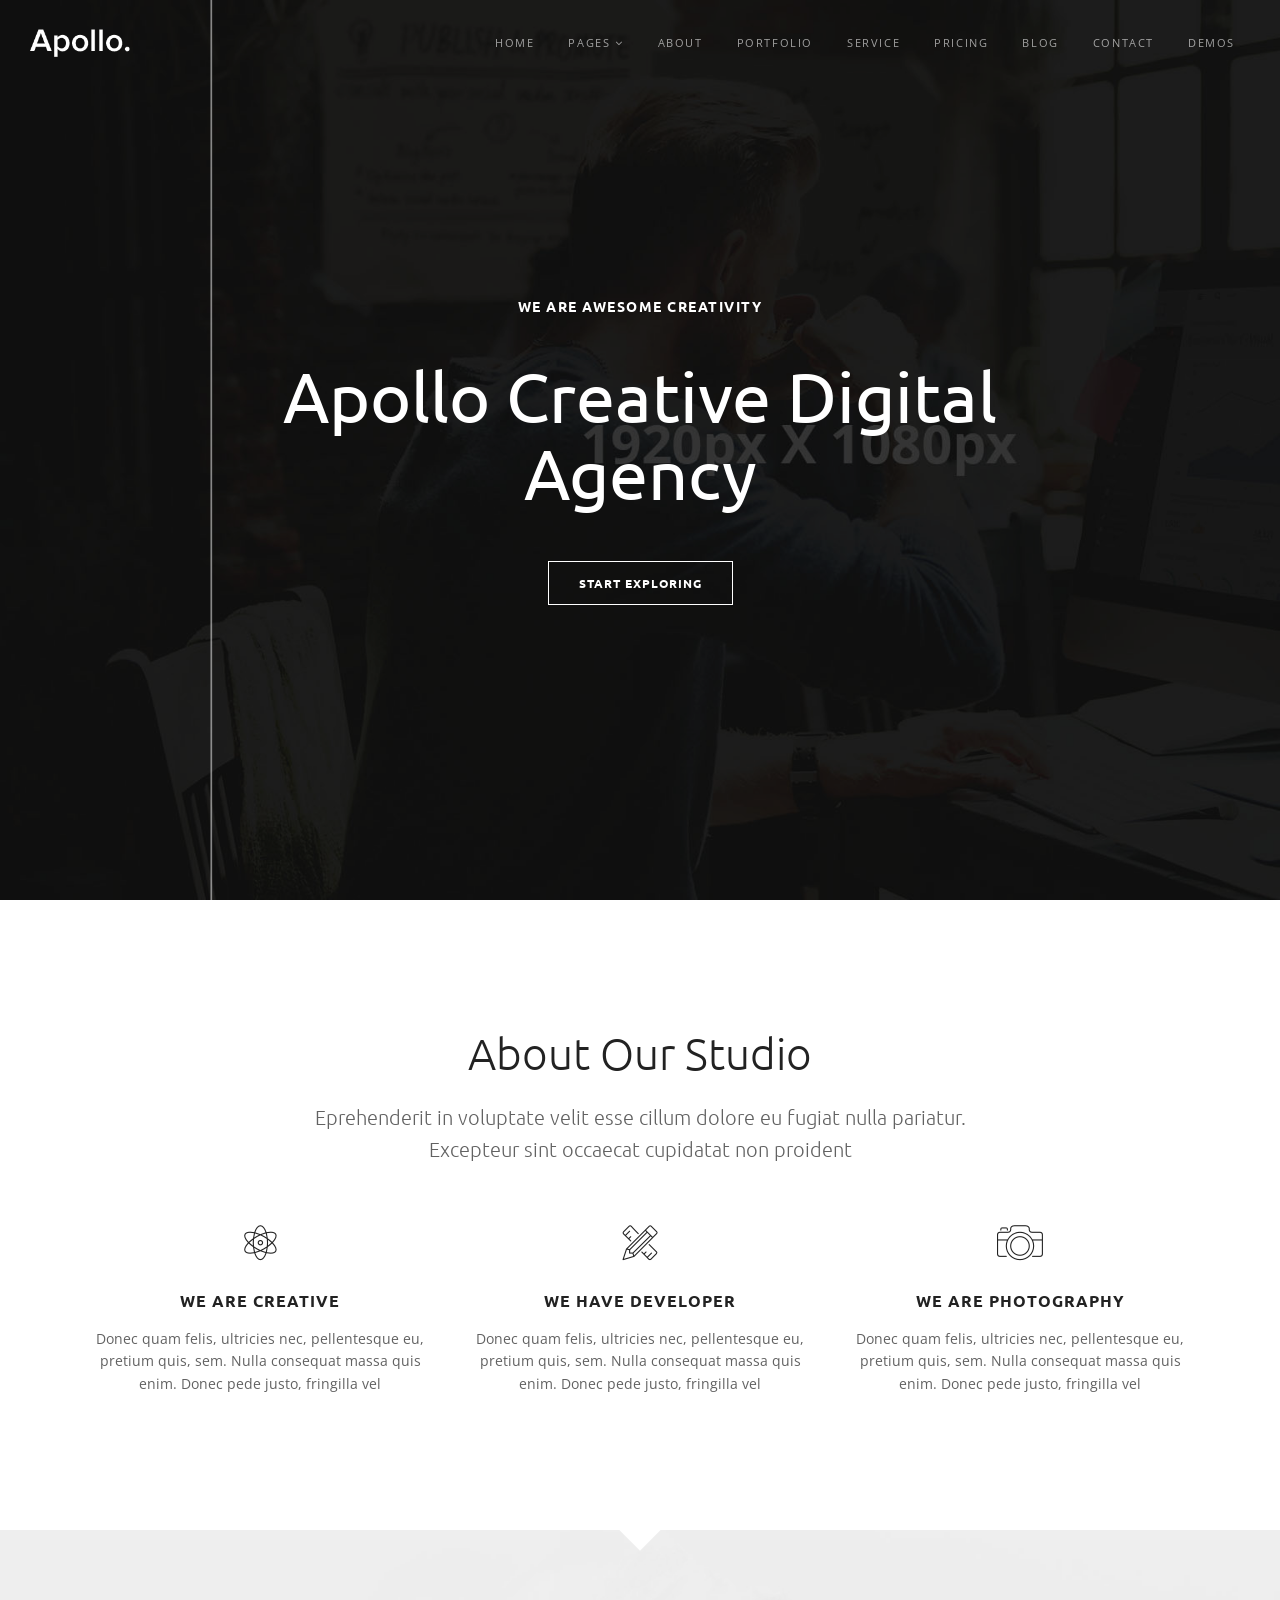
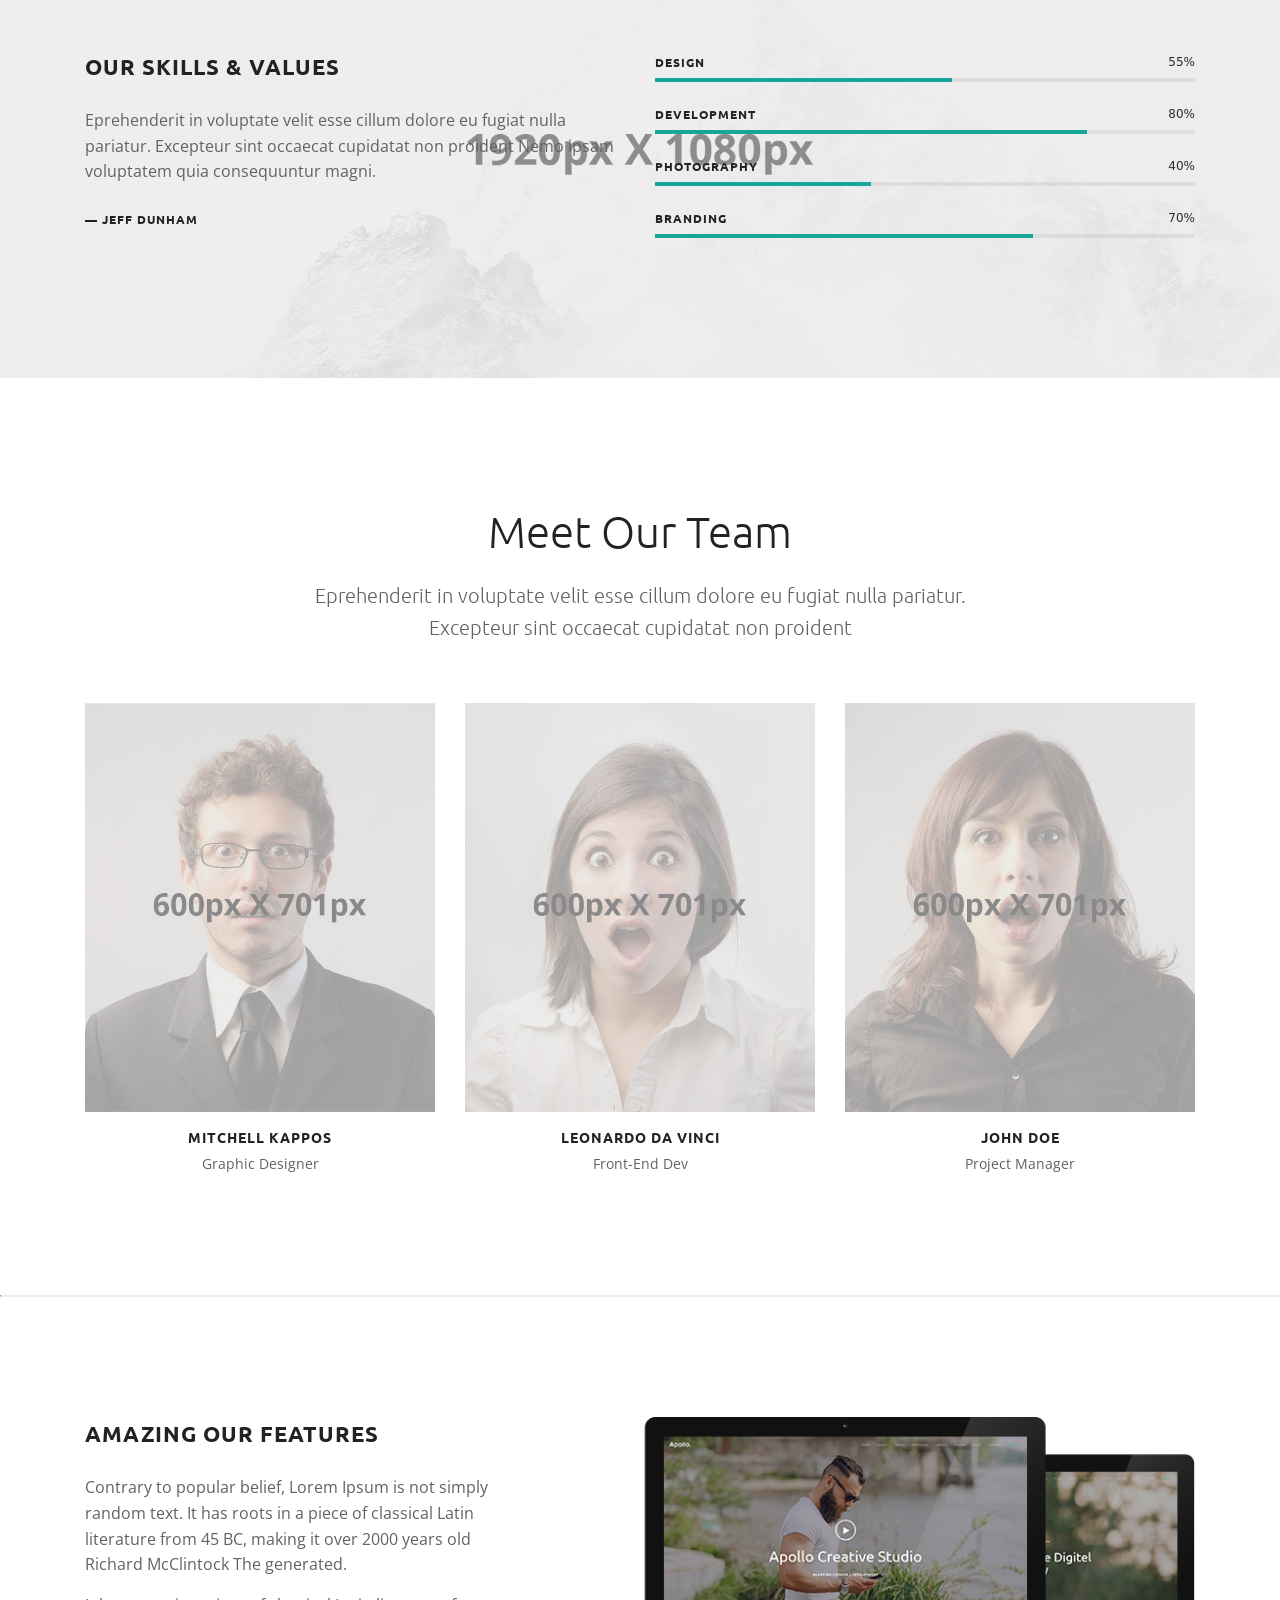
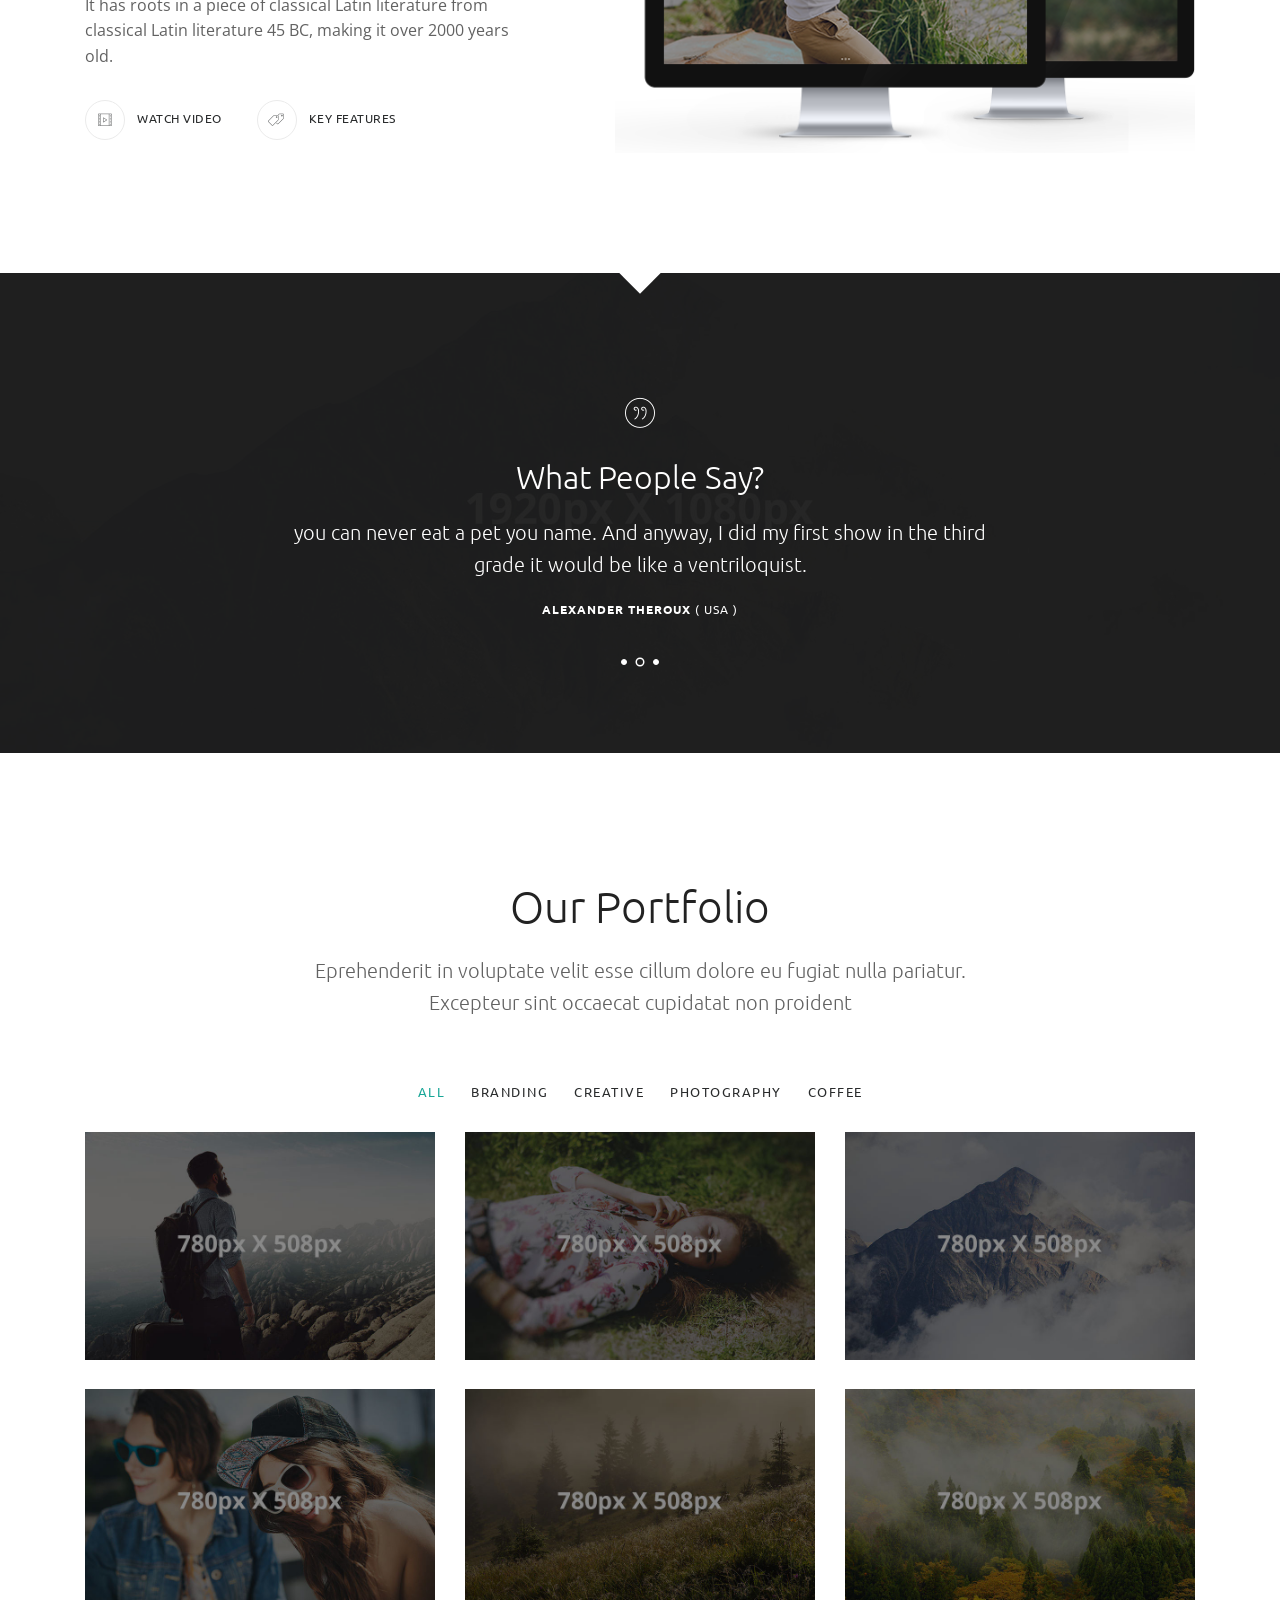
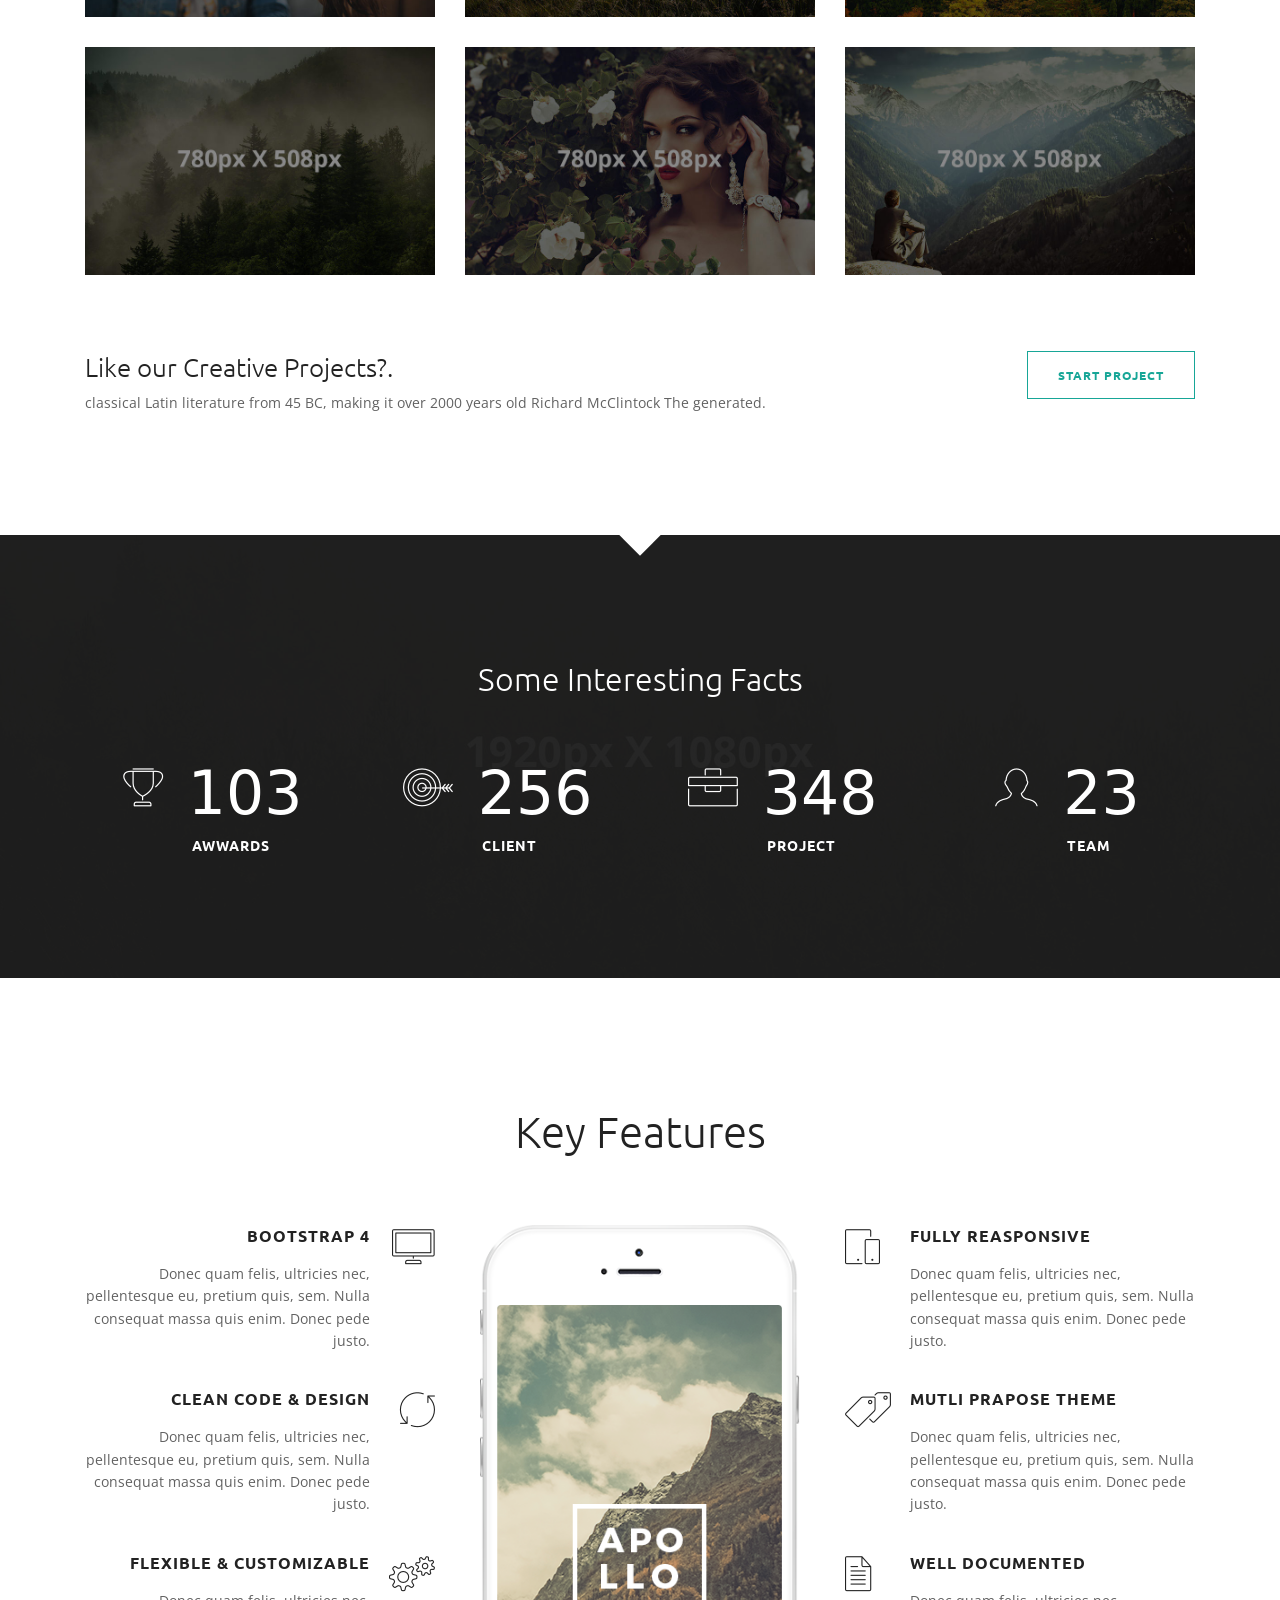
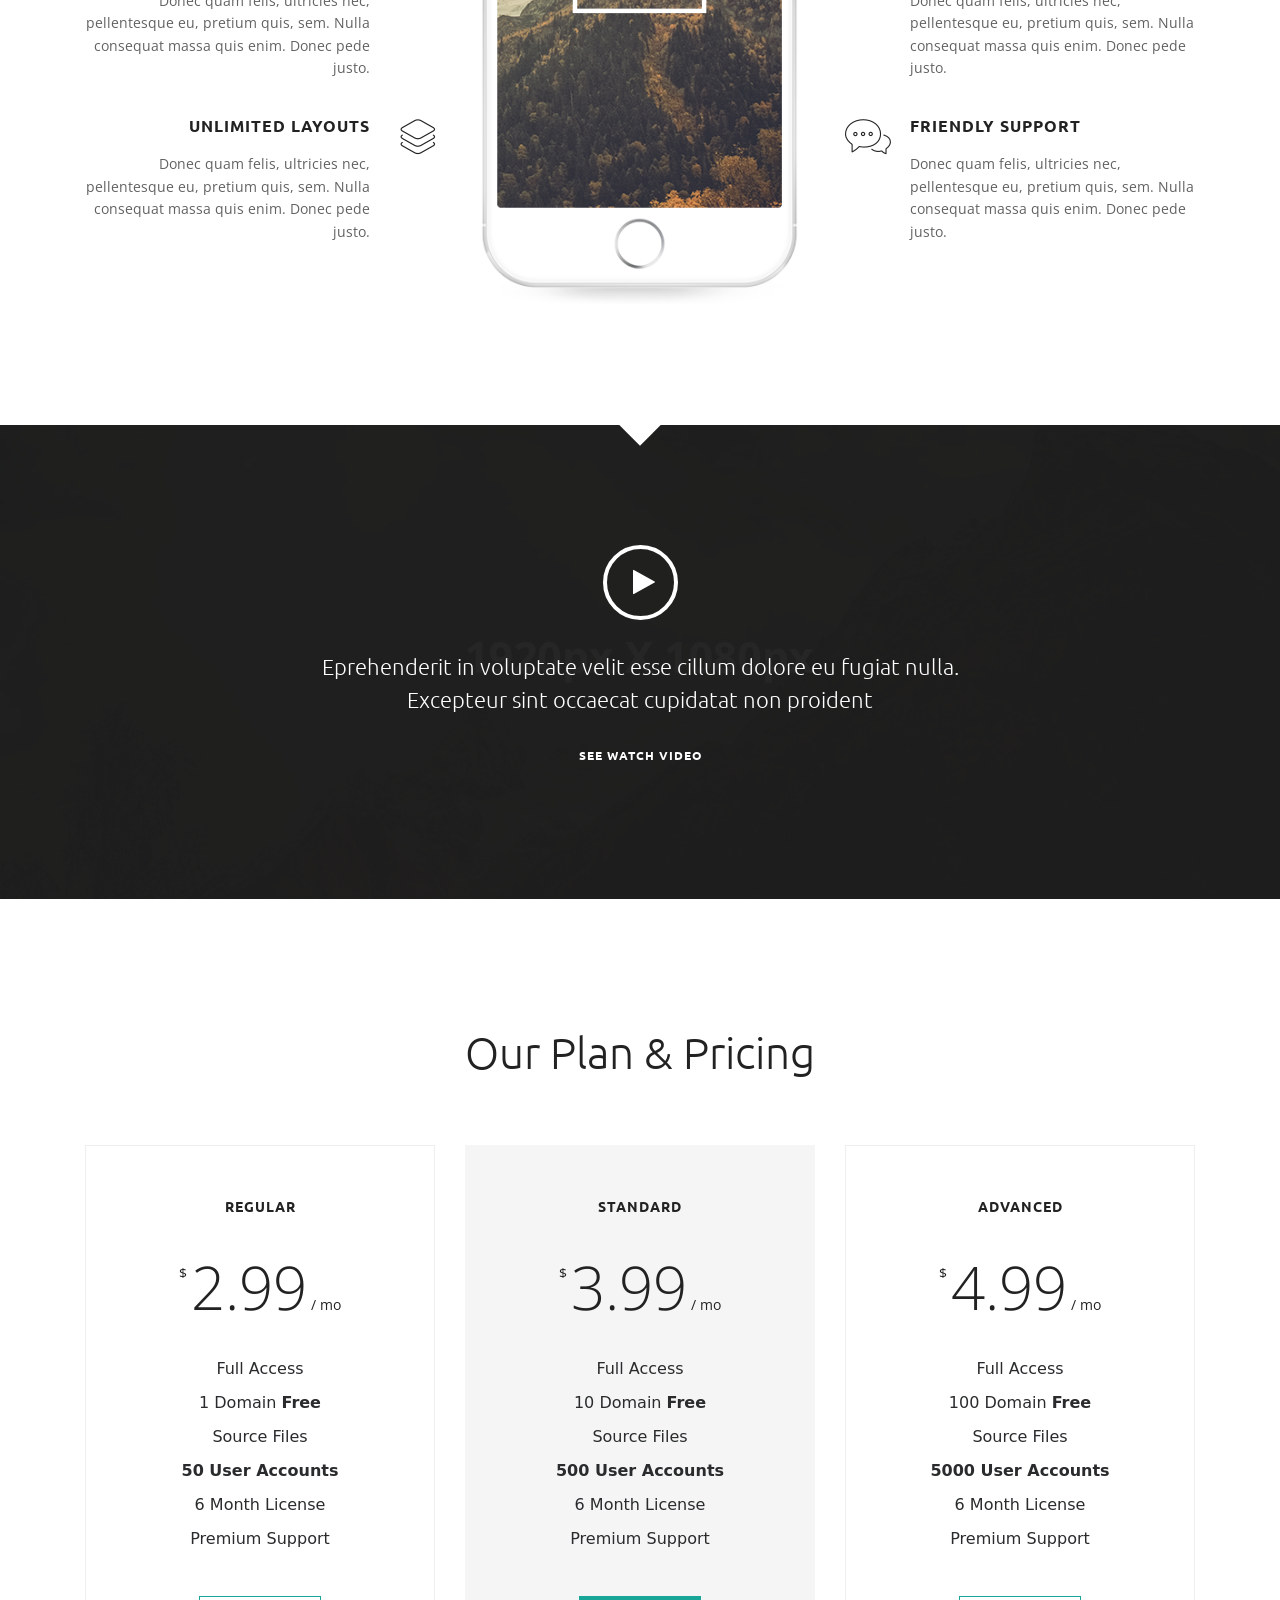
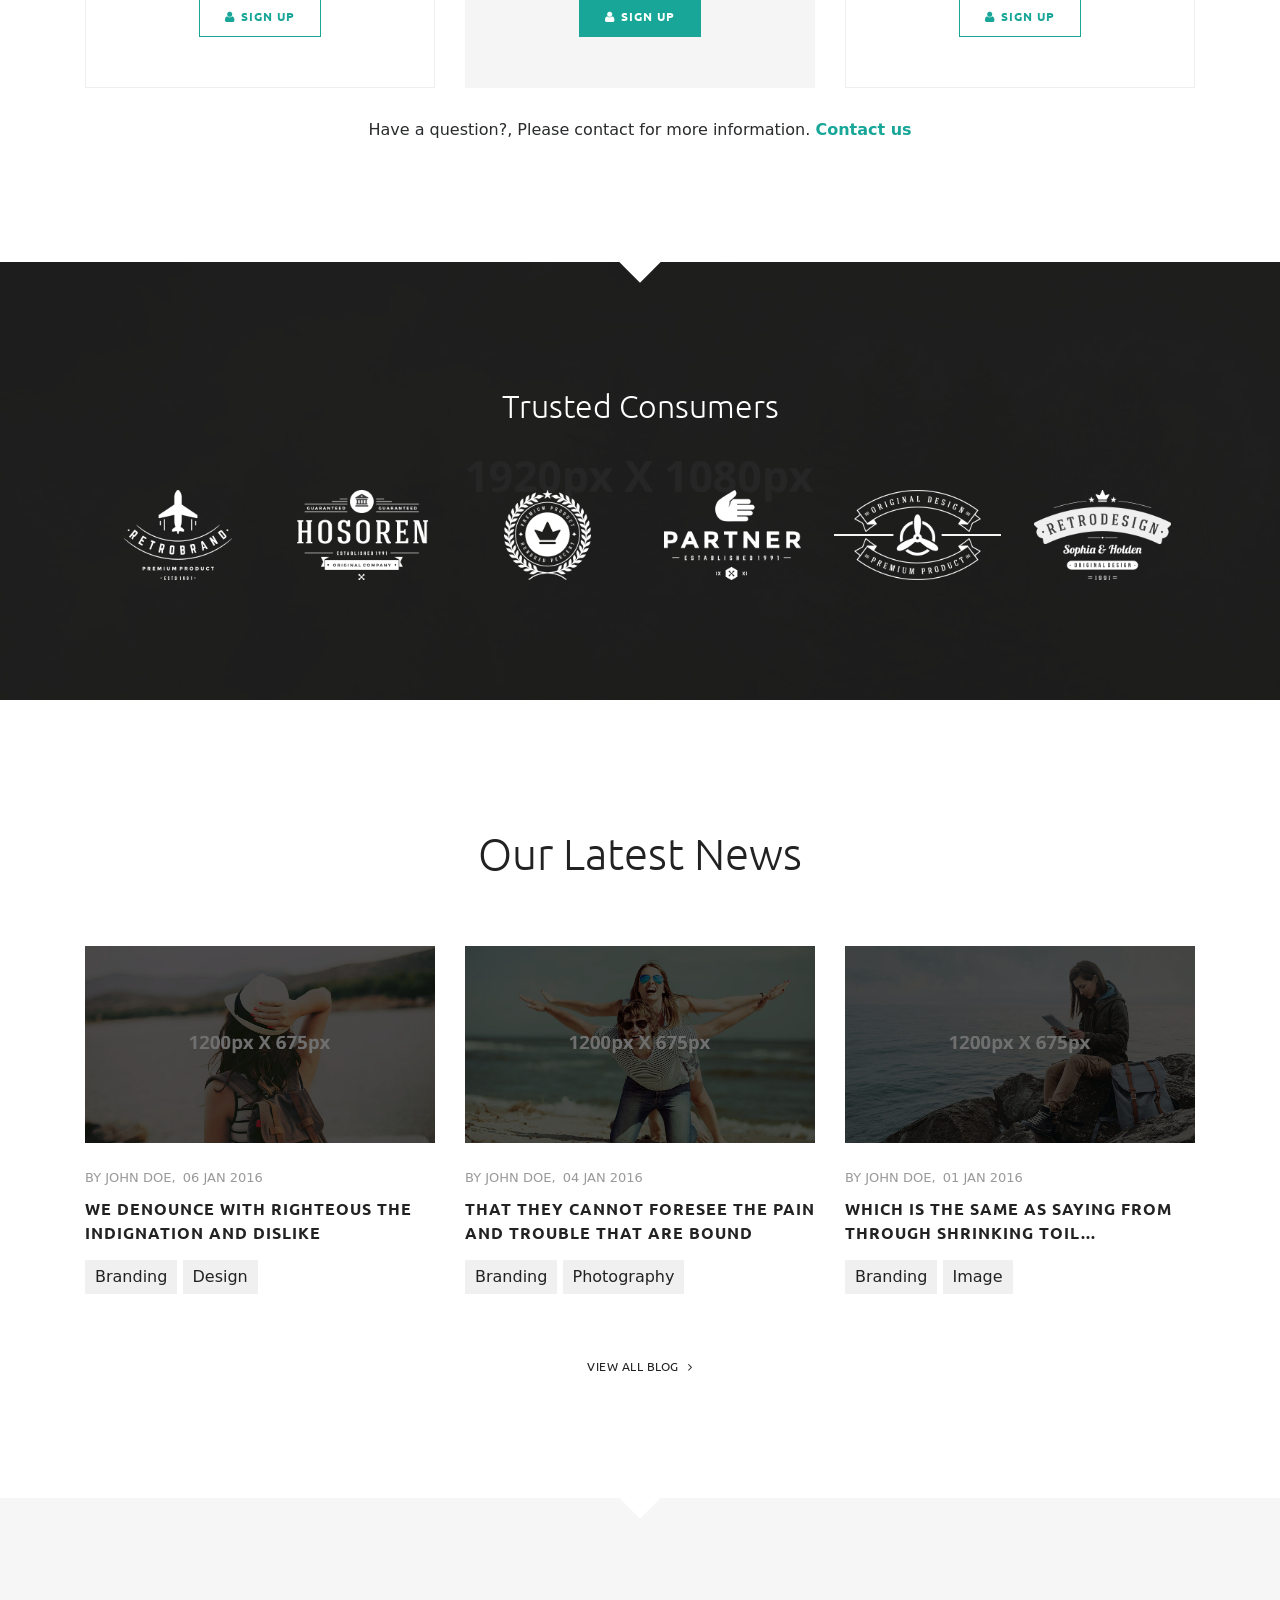
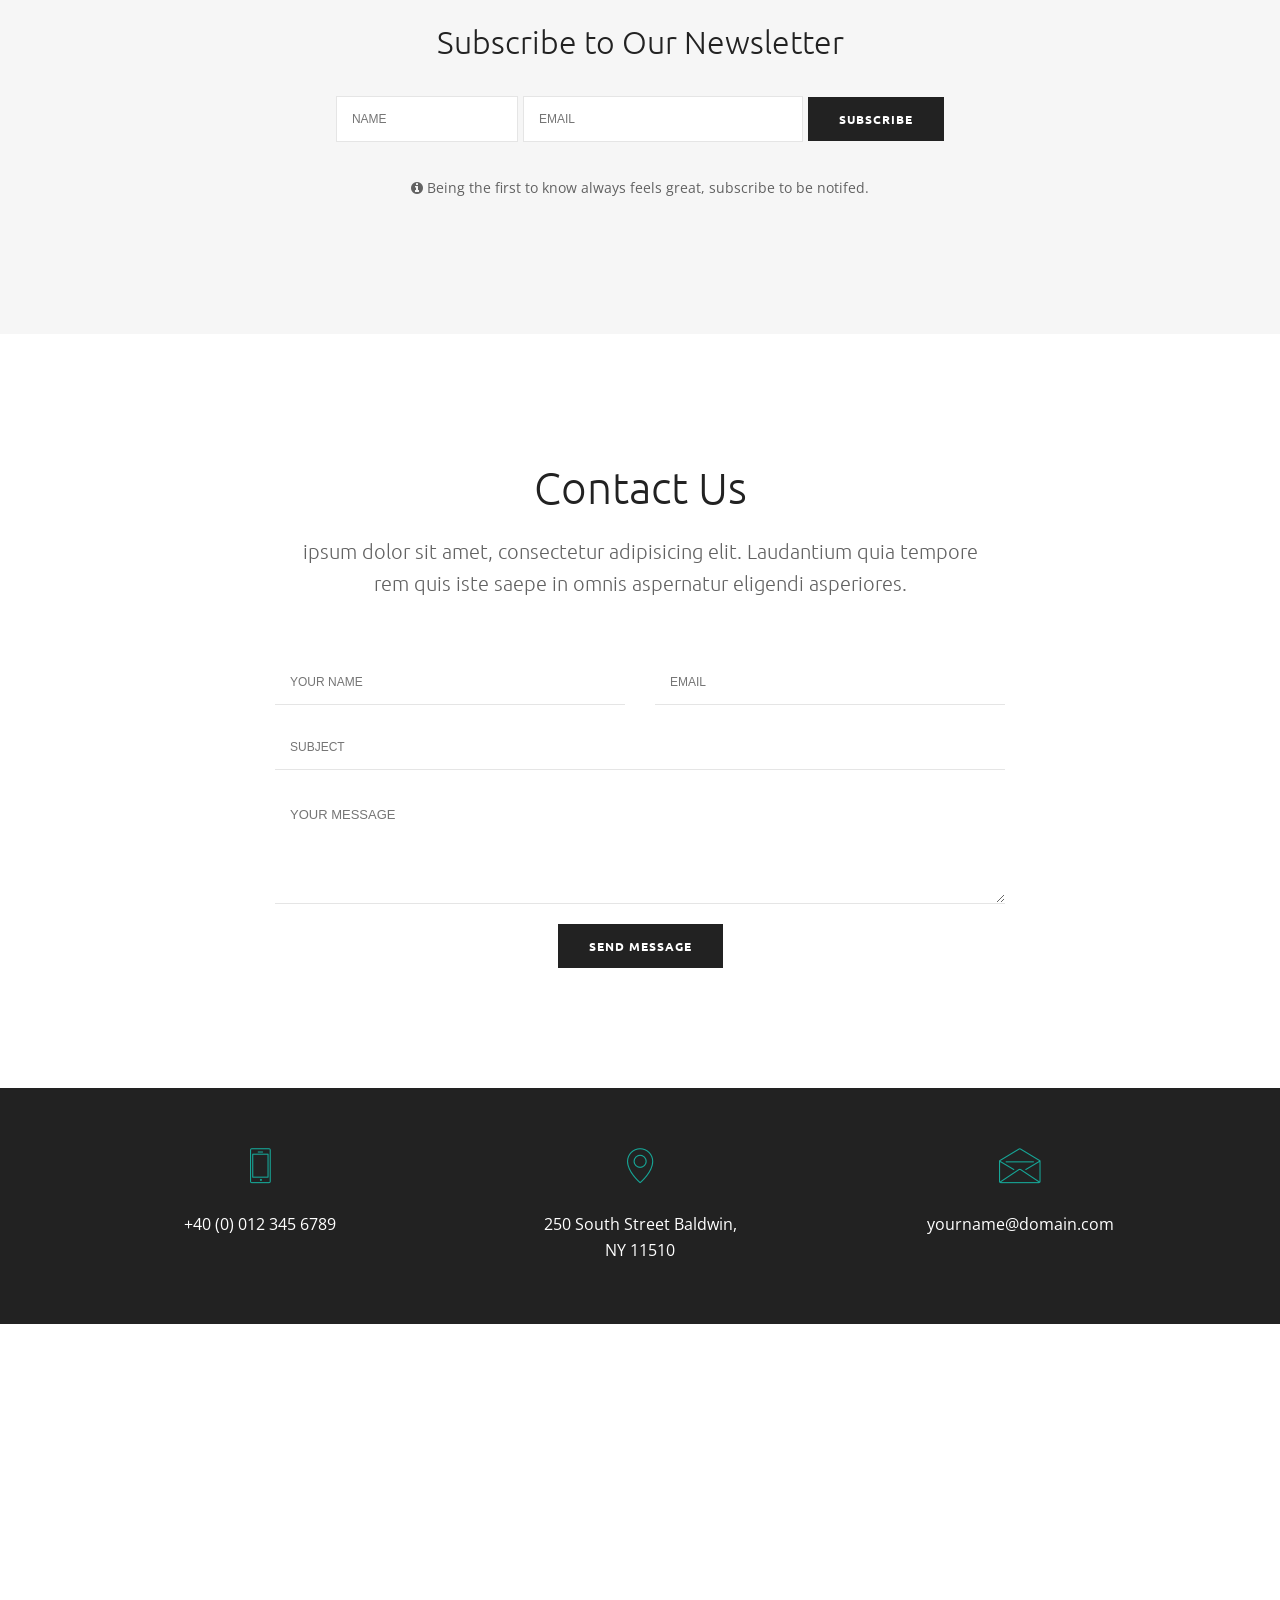
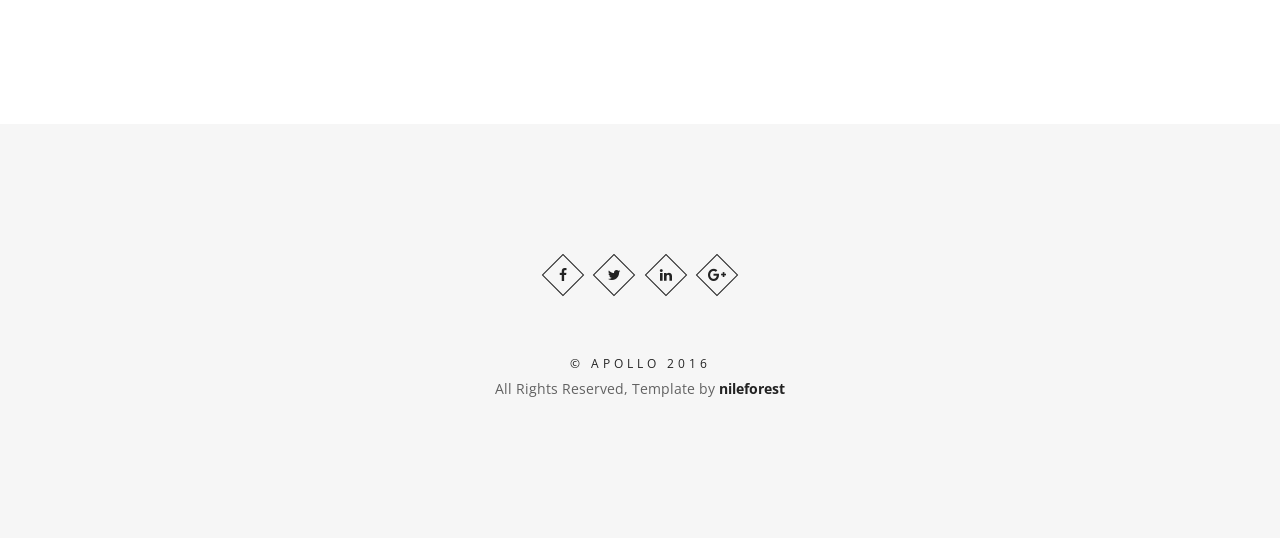
==== HTML/index-canvas-pattern.html @ c87b343c "adding web portfolio files" ====
﻿<!DOCTYPE html>

<html lang="en">
<head>
    <meta charset="utf-8" />
    <title>Apollo - Multiprapose Onepage Template</title>
    <meta name="description" content="" />
    <meta name="keywords" content="creative, portfolio, agency, template, theme, designed, html5, html, css3, responsive, apollo, onepage" />
    <meta name="author" content="nileforest">
    <meta name="viewport" content="width=device-width, initial-scale=1.0, maximum-scale=1.0" />
    <!--[if IE]><meta http-equiv='X-UA-Compatible' content='IE=edge,chrome=1'><![endif]-->

    <!-- Favicone Icon -->
    <link rel="shortcut icon" type="image/x-icon" href="img/favicon.ico" />
    <link rel="icon" type="image/png" href="img/favicon.png" />
    <link rel="apple-touch-icon" href="img/favicon.png" />

    <!-- Css -->
    <link href="css/style.css" rel="stylesheet" type="text/css" />
    <link href="css/bootstrap.css" rel="stylesheet" type="text/css" />
    <link href="css/plugins/animate.css" rel="stylesheet" type="text/css" />
</head>
<body class="wow-animate">

    <!-- Site preloader -->
    <section id="preloader">
        <div class="site-spinner"></div>
    </section>
    <!-- End Site preloader -->

    <!-- Page Wraper -->
    <div id="page-wraper">

        <!-- Header -->
        <header id="header" class="header">
            <div class="header-inner">

                <!-- Logo -->
                <div class="logo">
                    <a href="index.html">
                        <img class="logo-light" src="img/logo-light.png" alt="Apollo" />
                        <img class="logo-dark" src="img/logo-dark.png" alt="Apollo" />
                    </a>
                </div>
                <!-- End Logo -->

                <!-- Mobile Navbar Icon -->
                <div class="nav-mobile nav-bar-icon">
                    <span></span>
                </div>
                <!-- End Mobile Navbar Icon -->

                <!-- Navbar Navigation -->
                <div class="nav-menu singlepage-nav">
                    <ul class="nav-menu-inner">
                        <li>
                            <a class="current" href="#intro">Home</a>
                        </li>
                        <li>
                            <a class="external menu-has-sub">Pages <i class="fa fa-angle-down"></i></a>
                            <ul class="sub-dropdown dropdown">
                                <li>
                                    <a class="menu-has-sub">Homepage <i class="fa fa-angle-right"></i></a>
                                    <ul class="sub-dropdown">
                                        <li><a class="external" href="index.html">Main</a></li>
                                        <li><a class="external" href="home-agency1.html">Agency 1</a></li>
                                        <li><a class="external" href="home-agency2.html">Agency 2</a></li>
                                        <li><a class="external" href="home-agency3.html">Agency 3</a></li>
                                        <li><a class="external" href="home-personal.html">Personal</a></li>
                                        <li><a class="external" href="home-comming_soon1.html">comming soon 1</a></li>
                                        <li><a class="external" href="home-comming_soon2.html">comming soon 2</a></li>
                                    </ul>
                                </li>
                                <li>
                                    <a class="menu-has-sub">Intro Variation <i class="fa fa-angle-right"></i></a>
                                    <ul class="sub-dropdown">
                                        <li><a class="external" href="index.html">Main</a></li>
                                        <li><a class="external" href="index-static_dark.html">Static Dark</a></li>
                                        <li><a class="external" href="index-static_light.html">Static Light</a></li>
                                        <li><a class="external" href="index-video_bg.html">Video Bg</a></li>
                                        <li><a class="external" href="index-youtube_bg.html">Youtube Bg</a></li>
                                        <li><a class="external" href="index-canvas-pattern.html">Canvas Pattern</a></li>
                                        <li><a class="external" href="index-text_slider.html">Text Slider</a></li>
                                        <li><a class="external" href="index-revolution_slider1.html">Revolution Slider1</a></li>
                                        <li><a class="external" href="index-revolution_slider2.html">Revolution Slider2</a></li>
                                        <li><a class="external" href="index-bg_slideshow.html">Bg Slideshow</a></li>
                                        <li><a class="external" href="index-text_rotator1.html">Text Rotator1</a></li>
                                        <li><a class="external" href="index-text_rotator2.html">Text Rotator2</a></li>
                                    </ul>
                                </li>
                                <li>
                                    <a class="menu-has-sub">Header Variation <i class="fa fa-angle-right"></i></a>
                                    <ul class="sub-dropdown">
                                        <li><a class="external" href="index.html">Default</a></li>
                                        <li><a class="external" href="header-dark.html">Header Dark</a></li>
                                        <li><a class="external" href="header-light.html">Header light</a></li>
                                        <li><a class="external" href="header-dark_light.html">Header Dark Light</a></li>
                                        <li><a class="external" href="header-overlay_menu.html">Header Overlay</a></li>
                                    </ul>
                                </li>
                                <li>
                                    <a class="menu-has-sub">Extra Page<i class="fa fa-angle-right"></i></a>
                                    <ul class="sub-dropdown">
                                        <li><a class="external" href="page-about1.html">About Us</a></li>
                                        <li><a class="external" href="page-about2.html">About Us 2</a></li>
                                        <li><a class="external" href="page-service1.html">Service</a></li>
                                        <li><a class="external" href="page-service2.html">Service 2</a></li>
                                        <li><a class="external" href="page-contact1.html">Contact Us</a></li>
                                        <li><a class="external" href="page-contact2.html">Contact Us 2</a></li>
                                        <li><a class="external" href="page-portfolio_grid.html">Portfolio Grid</a></li>
                                        <li><a class="external" href="page-portfolio_masonry.html">Portfolio Masonry</a></li>
                                        <li><a class="external" href="page-portfolio_single1.html">Portfolio Single 1</a></li>
                                        <li><a class="external" href="page-portfolio_single2.html">Portfolio Single 2</a></li>
                                        <li><a class="external" href="page-blog.html">Blog</a></li>
                                        <li><a class="external" href="page-blog_single.html">Blog Single</a></li>
                                        <li><a class="external" href="page-faq.html">Faq</a></li>
                                        <li><a class="external" href="page-error404.html">Error 404</a></li>
                                        <li><a class="external" href="page-all_slider.html">Slider</a></li>
                                    </ul>
                                </li>
                                <li><a class="external" href="#">Buy Template</a></li>
                            </ul>
                        </li>
                        <li>
                            <a href="#about">About</a>
                        </li>
                        <li>
                            <a href="#portfolio">Portfolio</a>
                        </li>
                        <li>
                            <a href="#service">Service</a>
                        </li>
                        <li>
                            <a href="#pricing">Pricing</a>
                        </li>
                        <li>
                            <a href="#blog">Blog</a>
                        </li>
                        <li>
                            <a href="#contact-us">Contact</a>
                        </li>

                        <li>
                            <a class="external" href="demo.html" target="_blank">Demos</a>
                        </li>
                    </ul>
                </div>
                <!-- End Navbar Navigation -->

            </div>
        </header>
        <!-- End Header -->

        <!-- Intro -->
        <section id="intro" class="intro">

            <!--Canvas Bg -->
            <div class="intro-media-wraper bg-image overlay-dark40 parallax parallax-background2" data-background-img="img/full/23.jpg">
                <!-- particles -->
                <div id="particles-js" class="js-fullscreen-height"></div>
                <!-- End particles -->
            </div>
            <!-- End Canvas Bg -->

            <!-- Caption Section -->
            <div class="js-fullscreen-height dark-bg intro-caption-top container pos-section">
                <div class="intro-content">
                    <div class="intro-content-inner">
                        <h5 class="alt-title intro-sub-title">We Are awesome Creativity</h5>
                        <h1 class="intro-title mb-50">Apollo Creative Digital<br>
                            Agency</h1>
                        <a href="#portfolio" class="btn btn-white-outline btn-lg scroll-down">Start Exploring</a>
                    </div>
                </div>
            </div>
            <!-- End Caption Section -->

        </section>
        <!-- End Intro -->

        <!-- About Section -->
        <section id="about" class="section-padding">
            <div class="container text-center mb-60">
                <h1>About Our Studio</h1>
                <p class="lead-lg max-width-700">Eprehenderit in voluptate velit esse cillum dolore eu fugiat nulla pariatur. Excepteur sint occaecat cupidatat non proident</p>
            </div>
            <div class="container text-center">
                <div class="row">
                    <div class="col-md-4 content-box mb-sm-45">
                        <div class="alt-icon-top icon-gray">
                            <i class="icon-genius"></i>
                        </div>
                        <h4 class="alt-title">We are Creative</h4>
                        <p>Donec quam felis, ultricies nec, pellentesque eu, pretium quis, sem. Nulla consequat massa quis enim. Donec pede justo, fringilla vel</p>
                    </div>
                    <div class="col-md-4 content-box mb-sm-45">
                        <div class="alt-icon-top icon-gray">
                            <i class="icon-tools"></i>
                        </div>
                        <h4 class="alt-title">We have Developer</h4>
                        <p>Donec quam felis, ultricies nec, pellentesque eu, pretium quis, sem. Nulla consequat massa quis enim. Donec pede justo, fringilla vel</p>
                    </div>
                    <div class="col-md-4 content-box">
                        <div class="alt-icon-top icon-gray">
                            <i class="icon-camera"></i>
                        </div>
                        <h4 class="alt-title">we are photography</h4>
                        <p>Donec quam felis, ultricies nec, pellentesque eu, pretium quis, sem. Nulla consequat massa quis enim. Donec pede justo, fringilla vel</p>
                    </div>
                </div>
            </div>
        </section>
        <!-- End About Section -->

        <!-- Skills Section -->
        <section id="skills" class="section-padding pos-section gray-bg bg-image overlay-light" data-stellar-background-ratio="0.4" data-background-img="img/full/16.jpg">
            <!-- page triangle shape -->
            <div class="page-triangle white-bg"></div>
            <!-- End page triangle shape -->
            <div class="container">
                <div class="row">
                    <div class="col-md-6">
                        <h1 class="alt-title">Our Skills &amp; Values</h1>
                        <p class="large">Eprehenderit in voluptate velit esse cillum dolore eu fugiat nulla pariatur. Excepteur sint occaecat cupidatat non proident Nemo ipsam voluptatem quia consequuntur magni.</p>
                        <h6 class="quote-author alt-title mt-25">— Jeff Dunham </h6>
                    </div>
                    <div class="col-md-6">
                        <div data-percent="55%" class="skillbar">
                            <h6 class="skillbar-title alt-title">Design</h6>
                            <div class="skill-bar-percent">55%</div>
                            <div class="skillbar-bar">
                                <div class="skillbar-bar-child"></div>
                            </div>
                        </div>
                        <div data-percent="80%" class="skillbar">
                            <h6 class="skillbar-title alt-title">Development</h6>
                            <div class="skill-bar-percent">80%</div>
                            <div class="skillbar-bar">
                                <div class="skillbar-bar-child"></div>
                            </div>
                        </div>
                        <div data-percent="40%" class="skillbar">
                            <h6 class="skillbar-title alt-title">Photography</h6>
                            <div class="skill-bar-percent">40%</div>
                            <div class="skillbar-bar">
                                <div class="skillbar-bar-child"></div>
                            </div>
                        </div>
                        <div data-percent="70%" class="skillbar">
                            <h6 class="skillbar-title alt-title">Branding</h6>
                            <div class="skill-bar-percent">70%</div>
                            <div class="skillbar-bar">
                                <div class="skillbar-bar-child"></div>
                            </div>
                        </div>
                    </div>
                </div>
            </div>
        </section>
        <!-- End Skills Section -->

        <!-- Team Section -->
        <section id="team" class="section-padding">
            <div class="container text-center">
                <h1>Meet Our Team</h1>
                <p class="lead-lg max-width-700 mb-60">Eprehenderit in voluptate velit esse cillum dolore eu fugiat nulla pariatur. Excepteur sint occaecat cupidatat non proident</p>
            </div>
            <div class="container">
                <div class="rows">


                    <!--Team Carousel -->
                    <div class="owl-carousel team-carousel nf-carousel-theme">

                        <div class="item wow fadeInUp">
                            <div class="team-item">
                                <div class="team-item-img">
                                    <img src="img/team/01.jpg" alt="" />
                                    <div class="team-item-detail">
                                        <div class="team-item-detail-inner light-color">
                                            <ul class="social">
                                                <li><a href="https://www.facebook.com/" target="_blank"><i class="fa fa-facebook"></i></a></li>
                                                <li><a href="https://www.twitter.com/" target="_blank"><i class="fa fa-twitter"></i></a></li>
                                                <li><a href="https://www.dribbble.com/" target="_blank"><i class="fa fa-dribbble"></i></a></li>
                                                <li><a href="https://www.linkedin.com/" target="_blank"><i class="fa fa-linkedin"></i></a></li>
                                            </ul>
                                        </div>
                                    </div>
                                </div>
                                <div class="team-item-info">
                                    <h5 class="alt-title">Mitchell KAPPOS</h5>
                                    <p class="">Graphic Designer</p>
                                </div>
                            </div>
                        </div>

                        <div class="item wow fadeInUp" data-wow-delay="0.1s">
                            <div class="team-item">
                                <div class="team-item-img">
                                    <img src="img/team/02.jpg" alt="" />
                                    <div class="team-item-detail">
                                        <div class="team-item-detail-inner light-color">
                                            <ul class="social">
                                                <li><a href="https://www.facebook.com/" target="_blank"><i class="fa fa-facebook"></i></a></li>
                                                <li><a href="https://www.twitter.com/" target="_blank"><i class="fa fa-twitter"></i></a></li>
                                                <li><a href="https://www.dribbble.com/" target="_blank"><i class="fa fa-dribbble"></i></a></li>
                                                <li><a href="https://www.linkedin.com/" target="_blank"><i class="fa fa-linkedin"></i></a></li>
                                            </ul>
                                        </div>
                                    </div>
                                </div>
                                <div class="team-item-info">
                                    <h5 class="alt-title">Leonardo da Vinci</h5>
                                    <p class="">Front-End Dev</p>
                                </div>
                            </div>
                        </div>

                        <div class="item wow fadeInUp" data-wow-delay="0.2s">
                            <div class="team-item">
                                <div class="team-item-img">
                                    <img src="img/team/03.jpg" alt="" />
                                    <div class="team-item-detail">
                                        <div class="team-item-detail-inner light-color">
                                            <ul class="social">
                                                <li><a href="https://www.facebook.com/" target="_blank"><i class="fa fa-facebook"></i></a></li>
                                                <li><a href="https://www.twitter.com/" target="_blank"><i class="fa fa-twitter"></i></a></li>
                                                <li><a href="https://www.dribbble.com/" target="_blank"><i class="fa fa-dribbble"></i></a></li>
                                                <li><a href="https://www.linkedin.com/" target="_blank"><i class="fa fa-linkedin"></i></a></li>
                                            </ul>
                                        </div>
                                    </div>
                                </div>
                                <div class="team-item-info">
                                    <h5 class="alt-title">John Doe</h5>
                                    <p class="">Project Manager</p>
                                </div>
                            </div>
                        </div>

                        <div class="item">
                            <div class="team-item">
                                <div class="team-item-img">
                                    <img src="img/team/04.jpg" alt="" />
                                    <div class="team-item-detail">
                                        <div class="team-item-detail-inner light-color">
                                            <ul class="social">
                                                <li><a href="https://www.facebook.com/" target="_blank"><i class="fa fa-facebook"></i></a></li>
                                                <li><a href="https://www.twitter.com/" target="_blank"><i class="fa fa-twitter"></i></a></li>
                                                <li><a href="https://www.dribbble.com/" target="_blank"><i class="fa fa-dribbble"></i></a></li>
                                                <li><a href="https://www.linkedin.com/" target="_blank"><i class="fa fa-linkedin"></i></a></li>
                                            </ul>
                                        </div>
                                    </div>
                                </div>
                                <div class="team-item-info">
                                    <h5 class="alt-title">Michael Lee</h5>
                                    <p>Web Developer</p>
                                </div>
                            </div>
                        </div>

                        <div class="item">
                            <div class="team-item">
                                <div class="team-item-img">
                                    <img src="img/team/05.jpg" alt="" />
                                    <div class="team-item-detail">
                                        <div class="team-item-detail-inner light-color">
                                            <ul class="social">
                                                <li><a href="https://www.facebook.com/" target="_blank"><i class="fa fa-facebook"></i></a></li>
                                                <li><a href="https://www.twitter.com/" target="_blank"><i class="fa fa-twitter"></i></a></li>
                                                <li><a href="https://www.dribbble.com/" target="_blank"><i class="fa fa-dribbble"></i></a></li>
                                                <li><a href="https://www.linkedin.com/" target="_blank"><i class="fa fa-linkedin"></i></a></li>
                                            </ul>
                                        </div>
                                    </div>
                                </div>
                                <div class="team-item-info">
                                    <h5 class="alt-title">Mitchell KAPPOS</h5>
                                    <p class="">Graphic Designer</p>
                                </div>
                            </div>
                        </div>

                        <div class="item">
                            <div class="team-item">
                                <div class="team-item-img">
                                    <img src="img/team/06.jpg" alt="" />
                                    <div class="team-item-detail">
                                        <div class="team-item-detail-inner light-color">
                                            <ul class="social">
                                                <li><a href="https://www.facebook.com/" target="_blank"><i class="fa fa-facebook"></i></a></li>
                                                <li><a href="https://www.twitter.com/" target="_blank"><i class="fa fa-twitter"></i></a></li>
                                                <li><a href="https://www.dribbble.com/" target="_blank"><i class="fa fa-dribbble"></i></a></li>
                                                <li><a href="https://www.linkedin.com/" target="_blank"><i class="fa fa-linkedin"></i></a></li>
                                            </ul>
                                        </div>
                                    </div>
                                </div>
                                <div class="team-item-info">
                                    <h5 class="alt-title">Leonardo da Vinci</h5>
                                    <p class="">Front-End Dev</p>
                                </div>
                            </div>
                        </div>

                    </div>
                    <!--End Team Carousel --->

                </div>
            </div>
        </section>
        <!-- End Team Section -->

        <hr />

        <!-- Features Section -->
        <section id="features" class="section-padding">

            <div class="container">
                <div class="row">
                    <div class="col-md-5 mb-sm-30">
                        <h1 class="alt-title">Amazing Our Features</h1>
                        <p class="large">Contrary to popular belief, Lorem Ipsum is not simply random text. It has roots in a piece of classical Latin literature from 45 BC, making it over 2000 years old Richard McClintock The generated.</p>
                        <p class="large">It has roots in a piece of classical Latin literature from classical Latin literature 45 BC, making it over 2000 years old.</p>
                        <div class="mt-30">
                            <a class="link features-block-link"><i class="icon icon-video features-block-link-icon"></i>WATCH VIDEO</a>
                            <a class="link features-block-link"><i class="icon icon-pricetags features-block-link-icon"></i>Key Features</a>
                        </div>
                    </div>
                    <div class="col-md-7 text-right wow fadeInUp">
                        <img src="img/mockup/mockup02.png" style="max-width: 580px; width: 100%;" alt="" />
                    </div>

                </div>
            </div>



        </section>
        <!-- Features Section -->

        <!-- Testimonials Section -->
        <section id="testimonials" class="section-padding bg-image dark-bg pos-section overlay-dark" data-stellar-background-ratio="0.4" data-background-img="img/full/15.jpg">
            <!-- page triangle shape -->
            <div class="page-triangle white-bg"></div>
            <!-- End page triangle shape -->
            <div class="container">
                <div class="owl-carousel testimonial-carousel nf-carousel-theme white">
                    <div class="item">
                        <div class="testimonial text-center max-width-700">
                            <div class="page-icon-sm"><i class="icon-quote"></i></div>
                            <h2>What People Say?</h2>
                            <p class="lead-lg">I got a dummy for Christmas and started teaching myself. I got books and records and sat in front of the practising.</p>
                            <h6 class="quote-author alt-title">Jeff Dunham <span class="text-regular">( Appel Studio )</span></h6>
                        </div>
                    </div>
                    <div class="item">
                        <div class="testimonial text-center max-width-700">
                            <div class="page-icon-sm"><i class="icon-quote"></i></div>
                            <h2>What People Say?</h2>
                            <p class="lead-lg">you can never eat a pet you name. And anyway, I did my first show in the third grade it would be like a ventriloquist.</p>
                            <h6 class="quote-author alt-title">Alexander Theroux <span class="text-regular">( USA )</span></h6>
                        </div>
                    </div>
                    <div class="item">
                        <div class="testimonial text-center max-width-700">
                            <div class="page-icon-sm"><i class="icon-quote"></i></div>
                            <h2>What People Say?</h2>
                            <p class="lead-lg">We're not leaving here without Buster, man. Leave no crash-test dummy Text all the Rotate Simply behind!</p>
                            <h6 class="quote-author alt-title">Adam Savage <span class="text-regular">( Artist )</span></h6>
                        </div>
                    </div>
                </div>
            </div>
        </section>
        <!-- End Testimonials Section -->

        <!-- Portfolio Section -->
        <section id="portfolio" class="section-padding">
            <div class="container text-center">
                <h1>Our Portfolio</h1>
                <p class="lead-lg max-width-700 mb-60">Eprehenderit in voluptate velit esse cillum dolore eu fugiat nulla pariatur. Excepteur sint occaecat cupidatat non proident</p>
            </div>

            <!-- Portfolio -->
            <div class="container">
                <ul class="portfolio-filter categories-filter">
                    <li><a data-filter="*" class="categories active">All</a></li>
                    <li><a data-filter=".branding" class="categories">Branding</a></li>
                    <li><a data-filter=".creative" class="categories">Creative</a></li>
                    <li><a data-filter=".photography" class="categories">Photography</a></li>
                    <li><a data-filter=".coffee" class="categories">coffee</a></li>
                </ul>

                <div class="rows portfolio-grid gallery-popup">

                    <!-- Portfolio Item -->
                    <div class="portfolio-item photography creative">
                        <div class="portfolio-box">
                            <a class="porfolio-popup gallery-popup-link" href="img/portfolio/large/01.jpg" title="Portfolio Image 01">
                                <div class="portfolio-image-wrap">
                                    <img src="img/portfolio/thumb/01.jpg" alt="" />
                                </div>
                                <div class="portfolio-caption-mask">
                                    <div class="portfolio-caption-text">
                                        <div class="portfolio-caption-tb-cell">
                                            <h5 class="alt-title">Simple Portfolio Title</h5>
                                            <p>Landscape</p>
                                        </div>
                                    </div>
                                </div>
                            </a>
                        </div>
                    </div>
                    <!-- End Portfolio Item -->

                    <!-- Portfolio Item -->
                    <div class="portfolio-item branding photography coffee">
                        <div class="portfolio-box">
                            <a class="porfolio-popup gallery-popup-link" href="img/portfolio/large/02.jpg" title="Portfolio Image 02">
                                <div class="portfolio-image-wrap">
                                    <img src="img/portfolio/thumb/02.jpg" alt="" />
                                </div>
                                <div class="portfolio-caption-mask">
                                    <div class="portfolio-caption-text">
                                        <div class="portfolio-caption-tb-cell">
                                            <h5 class="alt-title">Simple Portfolio Title</h5>
                                            <p>People</p>
                                        </div>
                                    </div>
                                </div>
                            </a>
                        </div>
                    </div>
                    <!-- End Portfolio Item -->

                    <!-- Portfolio Item -->
                    <div class="portfolio-item branding creative coffee">
                        <div class="portfolio-box">
                            <a class="porfolio-popup gallery-popup-link" href="img/portfolio/large/03.jpg" title="Portfolio Image 03">
                                <div class="portfolio-image-wrap">
                                    <img src="img/portfolio/thumb/03.jpg" alt="" />
                                </div>
                                <div class="portfolio-caption-mask">
                                    <div class="portfolio-caption-text">
                                        <div class="portfolio-caption-tb-cell">
                                            <h5 class="alt-title">Simple Portfolio Title</h5>
                                            <p>Cloud Hill</p>
                                        </div>
                                    </div>
                                </div>
                            </a>
                        </div>
                    </div>
                    <!-- End Portfolio Item -->

                    <!-- Portfolio Item -->
                    <div class="portfolio-item branding">
                        <div class="portfolio-box">
                            <a class="porfolio-popup gallery-popup-link" href="img/portfolio/large/04.jpg" title="Portfolio Image 04">
                                <div class="portfolio-image-wrap">
                                    <img src="img/portfolio/thumb/04.jpg" alt="" />
                                </div>
                                <div class="portfolio-caption-mask">
                                    <div class="portfolio-caption-text">
                                        <div class="portfolio-caption-tb-cell">
                                            <h5 class="alt-title">Simple Portfolio Title</h5>
                                            <p>people</p>
                                        </div>
                                    </div>
                                </div>
                            </a>
                        </div>
                    </div>
                    <!-- End Portfolio Item -->

                    <!-- Portfolio Item -->
                    <div class="portfolio-item branding photography coffee">
                        <div class="portfolio-box">
                            <a class="porfolio-popup gallery-popup-link" href="img/portfolio/large/05.jpg" title="Portfolio Image 05">
                                <div class="portfolio-image-wrap">
                                    <img src="img/portfolio/thumb/05.jpg" alt="" />
                                </div>
                                <div class="portfolio-caption-mask">
                                    <div class="portfolio-caption-text">
                                        <div class="portfolio-caption-tb-cell">
                                            <h5 class="alt-title">Simple Portfolio Title</h5>
                                            <p>Landscape</p>
                                        </div>
                                    </div>
                                </div>
                            </a>
                        </div>
                    </div>
                    <!-- End Portfolio Item -->

                    <!-- Portfolio Item -->
                    <div class="portfolio-item branding photography">
                        <div class="portfolio-box">
                            <a class="porfolio-popup gallery-popup-link" href="img/portfolio/large/06.jpg" title="Portfolio Image 05">
                                <div class="portfolio-image-wrap">
                                    <img src="img/portfolio/thumb/06.jpg" alt="" />
                                </div>
                                <div class="portfolio-caption-mask">
                                    <div class="portfolio-caption-text">
                                        <div class="portfolio-caption-tb-cell">
                                            <h5 class="alt-title">Simple Portfolio Title</h5>
                                            <p>People</p>
                                        </div>
                                    </div>
                                </div>
                            </a>
                        </div>
                    </div>
                    <!-- End Portfolio Item -->

                    <!-- Portfolio Item -->
                    <div class="portfolio-item photography coffee">
                        <div class="portfolio-box">
                            <a class="porfolio-popup gallery-popup-link" href="img/portfolio/large/07.jpg" title="Portfolio Image 07">
                                <div class="portfolio-image-wrap">
                                    <img src="img/portfolio/thumb/07.jpg" alt="" />
                                </div>
                                <div class="portfolio-caption-mask">
                                    <div class="portfolio-caption-text">
                                        <div class="portfolio-caption-tb-cell">
                                            <h5 class="alt-title">Simple Portfolio Title</h5>
                                            <p>Landscape</p>
                                        </div>
                                    </div>
                                </div>
                            </a>
                        </div>
                    </div>
                    <!-- End Portfolio Item -->

                    <!-- Portfolio Item -->
                    <div class="portfolio-item branding photography coffee">
                        <div class="portfolio-box">
                            <a class="porfolio-popup gallery-popup-link" href="img/portfolio/large/08.jpg" title="Portfolio Image 08">
                                <div class="portfolio-image-wrap">
                                    <img src="img/portfolio/thumb/08.jpg" alt="" />
                                </div>
                                <div class="portfolio-caption-mask">
                                    <div class="portfolio-caption-text">
                                        <div class="portfolio-caption-tb-cell">
                                            <h5 class="alt-title">Simple Portfolio Title</h5>
                                            <p>People</p>
                                        </div>
                                    </div>
                                </div>
                            </a>
                        </div>
                    </div>
                    <!-- End Portfolio Item -->

                    <!-- Portfolio Item -->
                    <div class="portfolio-item branding creative coffee">
                        <div class="portfolio-box">
                            <a class="porfolio-popup gallery-popup-link" href="img/portfolio/large/09.jpg" title="Portfolio Image 09">
                                <div class="portfolio-image-wrap">
                                    <img src="img/portfolio/thumb/09.jpg" alt="" />
                                </div>
                                <div class="portfolio-caption-mask">
                                    <div class="portfolio-caption-text">
                                        <div class="portfolio-caption-tb-cell">
                                            <h5 class="alt-title">Simple Portfolio Title</h5>
                                            <p>Cloud Hill</p>
                                        </div>
                                    </div>
                                </div>
                            </a>
                        </div>
                    </div>
                    <!-- End Portfolio Item -->

                </div>

            </div>
            <!-- End Portfolio -->

            <div class="container mt-60">
                <div class="row">
                    <div class="col-sm-8">
                        <h3 class="action-box-title">Like our Creative Projects?.</h3>
                        <p class="action-box-content">classical Latin literature from 45 BC, making it over 2000 years old Richard McClintock The generated.</p>
                    </div>
                    <div class="col-sm-4 text-right">
                        <a class="scroll-down btn btn-xlg btn-color-outline" href="#contact-us">Start Project</a>
                    </div>
                </div>
            </div>

        </section>
        <!-- End Portfolio Section -->

        <!-- Counter Section -->
        <section id="counter" class="section-padding bg-image dark-bg pos-section overlay-dark" data-stellar-background-ratio="0.4" data-background-img="img/full/14.jpg">
            <!-- page triangle shape -->
            <div class="page-triangle white-bg"></div>
            <!-- End page triangle shape -->
            <div class="container text-center">
                <div class="rows">
                    <h2 class="mb-60">Some Interesting Facts</h2>
                </div>
                <div class="row">
                    <div class="col-md-3 col-sm-6 mb-sm-30">
                        <div class="counter-group">
                            <div class="counter-icon"><i class="icon-trophy"></i></div>
                            <div class="counter-content">
                                <h1 class="counter-title counter-num">103</h1>
                                <h5 class="alt-title counter-sub-title">&nbsp;Awwards</h5>
                            </div>
                        </div>
                    </div>
                    <div class="col-md-3 col-sm-6 mb-sm-30">
                        <div class="counter-group">
                            <div class="counter-icon"><i class="icon-target"></i></div>
                            <div class="counter-content">
                                <h1 class="counter-title counter-num">256</h1>
                                <h5 class="alt-title counter-sub-title">&nbsp;Client</h5>
                            </div>
                        </div>
                    </div>
                    <div class="col-md-3 col-sm-6 mb-sm-30">
                        <div class="counter-group">
                            <div class="counter-icon"><i class="icon-toolbox"></i></div>
                            <div class="counter-content">
                                <h1 class="counter-title counter-num">348</h1>
                                <h5 class="alt-title counter-sub-title">&nbsp;Project</h5>
                            </div>
                        </div>
                    </div>
                    <div class="col-md-3 col-sm-6 mb-sm-30">
                        <div class="counter-group">
                            <div class="counter-icon"><i class="icon-profile-male"></i></div>
                            <div class="counter-content">
                                <h1 class="counter-title counter-num">23</h1>
                                <h5 class="alt-title counter-sub-title">&nbsp;Team</h5>
                            </div>
                        </div>
                    </div>
                </div>
            </div>
        </section>
        <!-- End Counter Section -->

        <!-- Service Section -->
        <section id="service" class="section-padding">
            <div class="container text-center">
                <h1 class="mb-60">Key Features</h1>
                <div class="row">
                    <div class="col-md-4 col-sm-6 pt-60 pt-sm-0 wow fadeInLeft">
                        <div class="content-box alt-right">
                            <div class="alt-icon-right">
                                <i class="icon-desktop"></i>
                            </div>
                            <h4 class="alt-title">Bootstrap 4</h4>
                            <p>Donec quam felis, ultricies nec, pellentesque eu, pretium quis, sem. Nulla consequat massa quis enim. Donec pede justo.</p>
                        </div>
                        <div class="content-box alt-right">
                            <div class="alt-icon-right">
                                <i class="icon-refresh"></i>
                            </div>
                            <h4 class="alt-title">Clean code & design</h4>
                            <p>Donec quam felis, ultricies nec, pellentesque eu, pretium quis, sem. Nulla consequat massa quis enim. Donec pede justo.</p>
                        </div>
                        <div class="content-box alt-right">
                            <div class="alt-icon-right">
                                <i class="icon-gears"></i>
                            </div>
                            <h4 class="alt-title">Flexible & Customizable</h4>
                            <p>Donec quam felis, ultricies nec, pellentesque eu, pretium quis, sem. Nulla consequat massa quis enim. Donec pede justo.</p>
                        </div>
                        <div class="content-box alt-right">
                            <div class="alt-icon-right">
                                <i class="icon-layers"></i>
                            </div>
                            <h4 class="alt-title">Unlimited layouts</h4>
                            <p>Donec quam felis, ultricies nec, pellentesque eu, pretium quis, sem. Nulla consequat massa quis enim. Donec pede justo.</p>
                        </div>
                    </div>
                    <!-- Image Mockup -->
                    <div class="col-md-4 hidden-sm hidden-xs text-center wow fadeInUp">
                        <img alt="" src="img/mockup/mockup01.png" style="width: 100%; max-width: 320px;">
                    </div>
                    <!-- End Image Mockup -->
                    <div class="col-md-4 col-sm-6 pt-60 pt-sm-0 wow fadeInRight">
                        <div class="content-box alt-left">
                            <div class="alt-icon-left">
                                <i class="icon-mobile"></i>
                            </div>
                            <h4 class="alt-title">Fully Reasponsive</h4>
                            <p>Donec quam felis, ultricies nec, pellentesque eu, pretium quis, sem. Nulla consequat massa quis enim. Donec pede justo.</p>
                        </div>
                        <div class="content-box alt-left">
                            <div class="alt-icon-left">
                                <i class="icon-pricetags"></i>
                            </div>
                            <h4 class="alt-title">Mutli prapose Theme</h4>
                            <p>Donec quam felis, ultricies nec, pellentesque eu, pretium quis, sem. Nulla consequat massa quis enim. Donec pede justo.</p>
                        </div>
                        <div class="content-box alt-left">
                            <div class="alt-icon-left">
                                <i class="icon-document"></i>
                            </div>
                            <h4 class="alt-title">Well Documented</h4>
                            <p>Donec quam felis, ultricies nec, pellentesque eu, pretium quis, sem. Nulla consequat massa quis enim. Donec pede justo.</p>
                        </div>
                        <div class="content-box alt-left">
                            <div class="alt-icon-left">
                                <i class="icon-chat"></i>
                            </div>
                            <h4 class="alt-title">Friendly Support</h4>
                            <p>Donec quam felis, ultricies nec, pellentesque eu, pretium quis, sem. Nulla consequat massa quis enim. Donec pede justo.</p>
                        </div>
                    </div>

                </div>
            </div>
        </section>
        <!-- End Service Section -->

        <!-- Statement Section -->
        <section id="statement" class="section-padding bg-image dark-bg pos-section overlay-dark" data-stellar-background-ratio="0.4" data-background-img="img/full/12.jpg">
            <!-- page triangle shape -->
            <div class="page-triangle white-bg"></div>
            <!-- End page triangle shape -->
            <div class="container text-center">
                <a class="video-popup" href="https://www.youtube.com/watch?v=8uZ98Pa3bPE">
                    <span class="play-icon-md">
                        <i class="fa fa-play"></i>
                    </span>
                </a>
                <h4 class="max-width-700 mt-30">Eprehenderit in voluptate velit esse cillum dolore eu fugiat nulla. Excepteur sint occaecat cupidatat non proident</h4>
                <h6 class="alt-title mt-30">See Watch Video</h6>
            </div>
        </section>
        <!-- End Statement Section -->

        <!-- Pricing Section -->
        <section id="pricing" class="section-padding">
            <div class="container text-center">
                <h1 class="mb-60">Our Plan & Pricing</h1>
                <div class="row">

                    <div class="col-md-4 mb-sm-30 wow fadeIn" data-wow-duration="2s" data-wow-delay="0.1s">
                        <div class="pricing-box">
                            <div class="pricing-title">
                                <h5 class="alt-title">Regular</h5>
                            </div>
                            <div class="pricing-price">
                                <p>
                                    <span class="dollar">$</span>
                                    <span class="pricing-price-lg">2.99</span>
                                    <span class="pricing-price-sm">/ mo</span>
                                </p>
                            </div>
                            <div class="pricing-features">
                                <ul>
                                    <li>Full Access</li>
                                    <li>1 Domain <strong>Free</strong></li>
                                    <li>Source Files</li>
                                    <li><strong>50 User Accounts</strong></li>
                                    <li>6 Month License</li>
                                    <li>Premium Support</li>
                                </ul>
                            </div>
                            <div class="pricing-button">
                                <a target="_blank" href="http://google.com/" class="btn btn-md btn-color-outline"><i class="fa fa-user left"></i>Sign Up</a>
                            </div>
                        </div>
                    </div>

                    <div class="col-md-4 mb-sm-30 wow fadeIn" data-wow-duration="2s" data-wow-delay="0.2s">
                        <div class="pricing-box highlight">
                            <div class="pricing-title">
                                <h5 class="alt-title">Standard</h5>
                            </div>
                            <div class="pricing-price">
                                <p>
                                    <span class="dollar">$</span>
                                    <span class="pricing-price-lg">3.99</span>
                                    <span class="pricing-price-sm">/ mo</span>
                                </p>
                            </div>
                            <div class="pricing-features">
                                <ul>
                                    <li>Full Access</li>
                                    <li>10 Domain <strong>Free</strong></li>
                                    <li>Source Files</li>
                                    <li><strong>500 User Accounts</strong></li>
                                    <li>6 Month License</li>
                                    <li>Premium Support</li>
                                </ul>
                            </div>
                            <div class="pricing-button">
                                <a target="_blank" href="http://google.com/" class="btn btn-md btn-color"><i class="fa fa-user left"></i>Sign Up</a>
                            </div>
                        </div>
                    </div>

                    <div class="col-md-4 mb-sm-30 wow fadeIn" data-wow-duration="2s" data-wow-delay="0.3s">
                        <div class="pricing-box">
                            <div class="pricing-title">
                                <h5 class="alt-title">Advanced</h5>
                            </div>
                            <div class="pricing-price">
                                <p>
                                    <span class="dollar">$</span>
                                    <span class="pricing-price-lg">4.99</span>
                                    <span class="pricing-price-sm">/ mo</span>
                                </p>
                            </div>
                            <div class="pricing-features">
                                <ul>
                                    <li>Full Access</li>
                                    <li>100 Domain <strong>Free</strong></li>
                                    <li>Source Files</li>
                                    <li><strong>5000 User Accounts</strong></li>
                                    <li>6 Month License</li>
                                    <li>Premium Support</li>
                                </ul>
                            </div>
                            <div class="pricing-button">
                                <a target="_blank" href="http://google.com/" class="btn btn-md btn-color-outline"><i class="fa fa-user left"></i>Sign Up</a>
                            </div>
                        </div>
                    </div>

                </div>
                <div class="rows mt-30">Have a question?, Please contact for more information. <a class="scroll-down color" href="#contact-us"><b>Contact us</b></a></div>
            </div>
        </section>
        <!-- End Pricing Section -->

        <!-- Client Logo Section -->
        <section id="social_section" class="section-padding bg-image dark-bg pos-section overlay-dark" data-stellar-background-ratio="0.4" data-background-img="img/full/13.jpg">

            <!-- page triangle shape -->
            <div class="page-triangle white-bg"></div>
            <!-- End page triangle shape -->

            <div class="container text-center">
                <h2 class="mb-60">Trusted Consumers</h2>

                <div class="owl-carousel client-carousel">
                    <div class="item">
                        <div class="client-logo">
                            <a href="#">
                                <img src="img/logos/01.png" alt="" /></a>
                        </div>
                    </div>
                    <div class="item">
                        <div class="client-logo">
                            <a href="#">
                                <img src="img/logos/02.png" alt="" /></a>
                        </div>
                    </div>
                    <div class="item">
                        <div class="client-logo">
                            <a href="#">
                                <img src="img/logos/03.png" alt="" /></a>
                        </div>
                    </div>
                    <div class="item">
                        <div class="client-logo">
                            <a href="#">
                                <img src="img/logos/04.png" alt="" /></a>
                        </div>
                    </div>
                    <div class="item">
                        <div class="client-logo">
                            <a href="#">
                                <img src="img/logos/05.png" alt="" /></a>
                        </div>
                    </div>
                    <div class="item">
                        <div class="client-logo">
                            <a href="#">
                                <img src="img/logos/06.png" alt="" /></a>
                        </div>
                    </div>
                    <div class="item">
                        <div class="client-logo">
                            <a href="#">
                                <img src="img/logos/08.png" alt="" /></a>
                        </div>
                    </div>
                    <div class="item">
                        <div class="client-logo">
                            <a href="#">
                                <img src="img/logos/09.png" alt="" /></a>
                        </div>
                    </div>
                    <div class="item">
                        <div class="client-logo">
                            <a href="#">
                                <img src="img/logos/02.png" alt="" /></a>
                        </div>
                    </div>
                    <div class="item">
                        <div class="client-logo">
                            <a href="#">
                                <img src="img/logos/03.png" alt="" /></a>
                        </div>
                    </div>
                </div>

            </div>
        </section>
        <!-- End Client Logo Section -->

        <!-- Blog Section -->
        <section id="blog" class="section-padding">
            <div class="container">

                <h1 class="mb-60 text-center">Our Latest News</h1>

                <div class="row">

                    <div class="col-md-4 col-sm-6 mb-sm-30 wow fadeIn" data-wow-duration="2s" data-wow-delay="0.1s">
                        <!-- Post -->
                        <div class="blog-post">
                            <div class="post-media">
                                <img src="img/blog/01.jpg" alt="blog" />
                            </div>
                            <div class="post-meta">
                                <span>by <a>John Doe</a>,</span>
                                <span class="post-date">06 Jan 2016</span>
                            </div>
                            <div class="post-header">
                                <h4 class="alt-title"><a href="">We denounce with righteous the indignation and dislike</a></h4>
                            </div>
                            <div class="post-tag">
                                <span><a href="#">Branding</a></span>
                                <span><a href="#">Design</a></span>
                            </div>
                        </div>
                        <!-- End Post -->
                    </div>

                    <div class="col-md-4 col-sm-6 mb-sm-30 wow fadeIn" data-wow-duration="2s" data-wow-delay="0.2s">
                        <!-- Post -->
                        <div class="blog-post">
                            <div class="post-media">
                                <img src="img/blog/02.jpg" alt="blog" />
                            </div>
                            <div class="post-meta">
                                <span>by <a>John Doe</a>,</span>
                                <span class="post-date">04 Jan 2016</span>
                            </div>
                            <div class="post-header">
                                <h4 class="alt-title"><a href="">that they cannot foresee the pain and trouble that are bound</a></h4>
                            </div>
                            <div class="post-tag">
                                <span><a href="#">Branding</a></span>
                                <span><a href="#">Photography</a></span>
                            </div>
                        </div>
                        <!-- End Post -->
                    </div>

                    <div class="col-md-4 col-sm-6 mb-sm-30 wow fadeIn" data-wow-duration="2s" data-wow-delay="0.1s">
                        <!-- Post -->
                        <div class="blog-post">
                            <div class="post-media">
                                <img src="img/blog/03.jpg" alt="blog" />
                            </div>
                            <div class="post-meta">
                                <span>by <a>John Doe</a>,</span>
                                <span class="post-date">01 Jan 2016</span>
                            </div>
                            <div class="post-header">
                                <h4 class="alt-title"><a href="">which is the same as saying from through shrinking toil...</a></h4>
                            </div>
                            <div class="post-tag">
                                <span><a href="#">Branding</a></span>
                                <span><a href="#">Image</a></span>
                            </div>
                        </div>
                        <!-- End Post -->
                    </div>

                </div>

                <div class="rows text-center mt-60">
                    <a href="#" class="link">View All Blog <i class="fa fa-angle-right right"></i></a>
                </div>

            </div>
        </section>
        <!-- End Blog Section -->

        <!-- Newsletter Section -->
        <section id="newsletter" class="section-padding gray-bg pos-section">
            <!-- page triangle shape -->
            <div class="page-triangle white-bg"></div>
            <!-- End page triangle shape -->
            <div class="container">
                <div class="row">
                    <div class="col-md-8 offset-md-2 text-center">
                        <form id="subscribe-form" role="form" action="subscribe.php" method="post" novalidate="novalidate">
                            <h2 class="mb-30">Subscribe to Our Newsletter</h2>
                            <div class="form-field-wrapper">
                                <input type="text" class="newsletter-input input-lg mb-15 subscribe-form-control" placeholder="Name" name="subscribe-name" id="subscribe-name" />
                                <input type="email" class="newsletter-input input-lg form-full mb-15 subscribe-form-control required" placeholder="Email" name="subscribe-email" id="subscribe-email" aria-required="true" />
                                <button type="submit" class="btn btn-lg btn-black mb-15">Subscribe</button>
                            </div>
                            <p><i class="fa fa-info-circle"></i>&nbsp;Being the first to know always feels great, subscribe to be notifed.</p>
                        </form>
                    </div>
                </div>
            </div>
        </section>
        <!-- End Newsletter Section -->

        <!-- Contact Form Section -->
        <section id="contact-us" class="section-padding">
            <div class="container text-center">
                <h1>Contact Us</h1>
                <p class="lead-lg max-width-700 mb-60">ipsum dolor sit amet, consectetur adipisicing elit. Laudantium quia tempore rem quis iste saepe in omnis aspernatur eligendi asperiores.</p>

                <!-- Contact form -->
                <div class="row">
                    <div class="col-md-8 offset-md-2">
                        <form id="contact" class="contact-form row" role="form">
                            <div class="col-md-12 text-center">
                                <h5 class="successContent">
                                    <i class="fa fa-check left" style="color: #5cb45d;"></i>Your message has been sent successfully.
                                </h5>
                                <h5 class="errorContent" style="color: #e1534f;">
                                    <i class="fa fa-exclamation-circle left"></i>There was a problem validating the form please check!
                                </h5>
                            </div>

                            <div class="col-md-6">
                                <div class="form-field-wrapper">
                                    <input class="input-lg form-full input-fancy" id="form-name" type="text" name="form-name" placeholder="Your Name" required />
                                </div>


                            </div>
                            <div class="col-md-6">
                                <div class="form-field-wrapper">
                                    <input class="input-lg form-full input-fancy" id="form-email" type="email" name="form-email" placeholder="Email" required />
                                </div>
                            </div>
                            <div class="col-md-12">
                                <div class="form-field-wrapper">
                                    <input class="input-lg form-full input-fancy" id="form-subject" type="text" name="form-subject" placeholder="Subject" />
                                </div>
                            </div>
                            <div class="col-md-12">
                                <div class="form-field-wrapper">
                                    <textarea class="home-contact-txt-msg input-lg form-full input-fancy" id="form-message" rows="7" name="form-message" placeholder="Your Message" required></textarea>
                                </div>

                            </div>
                            <div class="col-md-12">
                                <button class="btn-contact-submit btn btn-lg btn-black" type="submit" id="form-submit" name="submit">Send Message</button>
                            </div>

                        </form>
                    </div>
                </div>
                <!-- End Contact form -->

            </div>
        </section>
        <!-- End Contact Form Section -->

        <!-- Contact Infobar Section -->
        <section class="ptb-60 black-bg text-center dark-bg">
            <div class="container">
                <div class="row">
                    <div class="col-md-4 col-sm-6 mb-sm-30">
                        <div class="contact-info">
                            <div class="alt-icon-top alt-icon-color">
                                <i class="icon-phone"></i>
                            </div>
                            <p class="large">+40 (0) 012 345 6789</p>
                        </div>
                    </div>
                    <div class="col-md-4 col-sm-6 mb-sm-30">
                        <div class="contact-info">
                            <div class="alt-icon-top alt-icon-color">
                                <i class="icon-map-pin"></i>
                            </div>
                            <p class="large">
                                250 South Street Baldwin,<br>
                                NY 11510
                            </p>
                        </div>
                    </div>
                    <div class="col-md-4 col-sm-6 mb-sm-30">
                        <div class="contact-info">
                            <div class="alt-icon-top alt-icon-color">
                                <i class="icon-envelope"></i>
                            </div>
                            <p class="large">yourname@domain.com</p>
                        </div>
                    </div>
                </div>
            </div>
        </section>
        <!-- End Contact Infobar Section -->

        <!-- Map section -->
        <section id="map" class="map"></section>
        <!-- End Map section -->

        <!-- Footer Section -->
        <footer id="footer" class="footer gray-bg">
            <div class="container text-center">
                <ul class="social mb-60 wow fadeInUp" data-wow-duration="1.5s">
                    <li>
                        <a target="_blank" href="https://www.facebook.com/"><i class="fa fa-facebook"></i></a>
                    </li>
                    <li>
                        <a target="_blank" href="https://www.twitter.com/"><i class="fa fa-twitter"></i></a>
                    </li>
                    <li>
                        <a target="_blank" href="https://www.linkedin.com/"><i class="fa fa-linkedin"></i></a>
                    </li>
                    <li>
                        <a target="_blank" href="https://plus.google.com/"><i class="fa fa-google-plus"></i></a>
                    </li>
                </ul>
                <p class="copyright">
                    <a class="copy-link scroll-top" href="">&copy; Apollo 2016</a><br />
                    All Rights Reserved, Template by <a target="_blank" href="http://nileforest.com/"><b>nileforest</b></a>
                </p>
            </div>
        </footer>
        <!-- End Footer Section -->

    </div>
    <!-- End Page Wraper -->



    <!-- JS Script -->
    <script src="js/jquery-1.11.3.min.js" type="text/javascript"></script>
    <script src="js/plugins/jquery.easing.js" type="text/javascript"></script>
    <script src="js/plugins/SmoothScroll.js" type="text/javascript"></script>
    <script src="js/plugins/owl.carousel.min.js" type="text/javascript"></script>
    <script src="js/plugins/wow.min.js" type="text/javascript"></script>
    <script src="js/plugins/isotope.pkgd.min.js" type="text/javascript"></script>
    <script src="js/plugins/jquery.stellar.min.js" type="text/javascript"></script>
    <script src="js/plugins/jquery.fitvids.js" type="text/javascript"></script>
    <script src="js/plugins/jquery.magnific-popup.min.js" type="text/javascript"></script>
    <script src="js/plugins/jquery.appear.js" type="text/javascript"></script>
    <script src="js/plugins/jquery.countTo.js" type="text/javascript"></script>
    <script src="js/plugins/jquery.mb.YTPlayer.min.js" type="text/javascript"></script>
    <script src="js/plugins/jquery.simple-text-rotator.min.js" type="text/javascript"></script>
    <script src="js/plugins/jquery.backstretch.js" type="text/javascript"></script>
    <script src="js/plugins/jquery.singlePageNav.min.js" type="text/javascript"></script>
    <script src="js/plugins/jquery.validate.min.js" type="text/javascript"></script>
    <script src="js/send-subscribe.js" type="text/javascript"></script>
    <script src="js/contact-form.js" type="text/javascript"></script>
    <script src="http://maps.google.com/maps/api/js?sensor=false&amp;language=en" type="text/javascript"></script>
    <script src="js/map.js" type="text/javascript"></script>
    <script src="js/theme.js" type="text/javascript"></script>
    <!-- Particles JS Script -->
    <script src="js/plugins/particles.min.js" type="text/javascript"></script>
    <script src="js/plugins/particles_app.js" type="text/javascript"></script>
    <!-- End Particles JS Script -->


</body>
</html>
---- HTML/css/style.css ----
﻿
@import url("font-awesome_icon-font.css");
@import url("et-line_icon-font.css");
@import url("./plugins/owl.carousel.css");
@import url("./plugins/magnific-popup.css");

@import url(https://fonts.googleapis.com/css?family=Open+Sans:400,300,300italic,400italic,600,600italic,700,700italic,800,800italic);
@import url(https://fonts.googleapis.com/css?family=Work+Sans:400,200,300,500,600,700,800);
@import url(https://fonts.googleapis.com/css?family=Ubuntu:400,300,400italic,500,500italic,700,700italic,300italic);


/*
* BASIC
  - General Style    
  - Typography Style    
  - Button Style
  - Form Style    
  - Spacer Style

* HEADER
  - Header
  - Logo Style
  - Navigation Menu Style
  - Overlay Menu
  - Sidebar Menu

* INTRO
  - intro

* ELEMENTS
  - Skills Bar
  - Team Box
  - Tabs
  - Accordion & Toggle
  - Counter
  - Pricing-box
  - Action-box
  - History-box
  - Client Logo
  - Social
  - pagination
  - Contact Form, Map, contact-info
  - Preloader
  - Countdown Clock
  
* FOOTER
  - Social
  - Copyright

* GLOBEL
  - Content Box (Services Box, Featured Box, icon-box, etc...)
  - Slider
  - Portfolio (Isotop Grid, box, Portfolio Single Page, etc...)
  - Blog (Blog box, Blog page)


*/






/*==========================================================================================================*/
/* BASIC     ||---------------------------- */
/*==========================================================================================================*/

/*------------------------------------------------------------------*/
/* General Style */
/*------------------------------------------------------------------*/

body {
    color: #626262;
    font-family: "Open Sans",sans-serif;
    font-size: 14px;
    font-weight: 400;
    line-height: 1.6;
    margin: 0;
    padding: 0;
}

#page-wraper {
    position: relative;
    width: 100%;
}

.black-bg {
    background-color: #222;
}

.gray-bg {
    background-color: #f6f6f6;
}


.white-bg {
    background-color: #FFF;
}

.color-bg {
    background-color: #17a697;
}

.yellow-bg {
    background-color: #f4efb7;
}

.bg-cover-section, .small-bg-cover-section {
    background-size: cover;
    background-position: top center;
}

.dark-bg h1, .dark-bg h2, .dark-bg h3, .dark-bg h4, .dark-bg h5, .dark-bg h6,
.dark-bg p, .dark-bg p.small, .dark-bg p.large, .dark-bg p.lead, .dark-bg p.lead-lg,
.dark-bg .page-icon, .dark-bg .page-icon-sm,
.dark-bg ul, .dark-bg ol, .dark-bg li,
.dark-bg .alt-icon-top, .dark-bg .alt-icon-left, .dark-bg .alt-icon-right,
.dark-bg .counter-icon,
.dark-bg .skill-bar-percent {
    color: #fff;
}

.bg-image {
    background-position: center center;
    background-repeat: no-repeat;
    background-size: cover;
    display: block;
    overflow: hidden;
    position: relative;
    width: 100%;
    /*background-attachment: fixed;*/
}

.bg-fixed {
    background-attachment: fixed;
}

#intro .bg-image, #intro.bg-image, #inner-intro .bg-image, #inner-intro.bg-image {
    background-attachment: fixed;
}

.slide-bg-image {
    background-position: center center;
    background-repeat: no-repeat;
    background-size: cover;
    display: block;
    overflow: hidden;
    position: relative;
    width: 100%;
}

.overlay-dark, .overlay-dark20, .overlay-dark30, .overlay-dark40, .overlay-dark60, .overlay-dark80, .overlay-dark90, .overlay-light, .overlay-light80 {
    position: relative;
    z-index: 1;
}

    .overlay-dark:before, .overlay-dark20:before, .overlay-dark30:before, .overlay-dark40:before, .overlay-dark60:before, .overlay-dark80:before, .overlay-dark90:before, .overlay-light:before, .overlay-light80:before {
        left: 0;
        top: 0;
        position: absolute;
        width: 100%;
        height: 100%;
        content: "";
        z-index: -1;
    }

    .overlay-dark:before {
        background-color: rgba(34,34,34,0.85);
    }

    .overlay-dark20:before {
        background-color: rgba(34,34,34,0.2);
    }

    .overlay-dark30:before {
        background-color: rgba(34,34,34,0.3);
    }

    .overlay-dark40:before {
        background-color: rgba(34,34,34,0.4);
    }

    .overlay-dark60:before {
        background-color: rgba(34,34,34,0.6);
    }

    .overlay-dark80:before {
        background-color: rgba(34,34,34,0.8);
    }

    .overlay-dark90:before {
        background-color: rgba(34,34,34,0.9);
    }


    .overlay-light:before {
        background-color: rgba(255,255,255,0.4);
    }

    .overlay-light80:before {
        background-color: rgba(255,255,255,0.8);
    }

.page-triangle {
    /*margin-bottom: 20px;*/
}

    .page-triangle::before {
        background-color: inherit;
        top: -100px;
    }

    .page-triangle::before {
        content: "";
        height: 100px;
        left: 50%;
        pointer-events: none;
        position: absolute;
        transform: translateX(-50%) rotate(45deg);
        -moz-transform: translateX(-50%) rotate(45deg);
        -ms-transform: translateX(-50%) rotate(45deg);
        -o-transform: translateX(-50%) rotate(45deg);
        -webkit-transform: translateX(-50%) rotate(45deg);
        width: 100px;
        z-index: 39;
    }

.page-icon {
    color: #333;
    font-size: 50px;
    line-height: 50px;
    padding-bottom: 15px;
    width: 100%;
}

.page-icon-sm {
    color: #333;
    font-size: 30px;
    margin-bottom: 15px;
    color: #fff;
}

.play-icon-lg, .play-icon-md {
    border: 4px solid #fff;
    border-radius: 50%;
    -moz-border-radius: 50%;
    -webkit-border-radius: 50%;
    display: block;
    color: #fff;
    text-align: center;
    background: none;
}

.pos-section {
    position: relative;
    overflow: hidden;
}

.play-icon-lg {
    font-size: 36px;
    height: 95px;
    line-height: 89px;
    margin: auto;
    width: 95px;
}

.play-icon-md {
    font-size: 28px;
    height: 75px;
    line-height: 67px;
    margin: auto;
    width: 75px;
}

    .play-icon-lg i, .play-icon-md i {
        margin-left: 8px;
    }





img {
    border: 0px none;
    outline: 0px none;
}

a {
    color: #222;
    cursor: pointer;
    text-decoration: none;
}

    a:hover {
        color: #17a697;
    }

i.left, .i-left {
    margin-right: 6px;
}

i.right, .i-right {
    margin-left: 6px;
}

hr {
    border-top: 1px solid #eee !important;
    margin-bottom: 0;
    margin-top: 0;
    color: transparent;
}

.video {
    max-width: 100%;
    height: auto;
}

.rows {
    margin-left: -15px;
    margin-right: -15px;
}

embed,
object {
    max-width: 100%;
}

/* Font Style */

p, .nav-menu {
    font-family: 'Open Sans', sans-serif;
}

    h1, h2, h3, h4, h5, h6,
    .btn, button,
    .link, .link-dark, link-color,
    button, input, textarea, select,
    .portfolio-filter,
    p.lead-lg, .lead-lg,
    .overlay-menu-nav,
    .accordion .accordion-title, .toggle .toggle-title {
        /*font-family: 'Work Sans', sans-serif;*/
        font-family: 'Ubuntu', sans-serif;
    }



/*------------------------------------------------------------------*/
/* Typography Style */
/*------------------------------------------------------------------*/

/* Heading */
h1, h2, h3, h4, h5, h6 {
    color: #222;
    font-weight: 300;
    margin-top: 0px;
    line-height: 1.5;
    margin-bottom: 15px;
}

h1 {
    font-size: 44px;
}

h2 {
    font-size: 32px;
}

h3 {
    font-size: 26px;
}

h4 {
    font-size: 22px;
}

h5 {
    font-size: 18px;
}

h6 {
    font-size: 16px;
}

    h1.white, h2.white, h3.white, h4.white, h5.white, h6.white, h6 .white {
        color: #fff;
    }

    h1.color, h2.color, h3.color, h4.color, h5.color, h6.color, h6 .color {
        color: #17a697;
    }

/* Alternate Hadding */
.alt-title {
    text-transform: uppercase;
    font-weight: 600;
    letter-spacing: 1px;
}

h1.alt-title {
    font-size: 22px;
    margin-bottom: 25px;
}

h2.alt-title {
    font-size: 20px;
}

h3.alt-title {
    font-size: 18px;
}

h4.alt-title {
    font-size: 16px;
}

h5.alt-title {
    font-size: 14px;
}

h6.alt-title {
    font-size: 12px;
}

/*Site Title*/

.page-title {
    margin-bottom: 60px;
}

.page-title2 {
    margin-bottom: 30px;
}

.content-title {
    margin-bottom: 25px;
}

.features-title {
    margin-bottom: 15px;
}


/*Paragraph*/

.page-content {
    margin-bottom: 60px;
}

p {
    font-size: 14px;
    color: #626262;
    line-height: 1.6;
    font-weight: 400;
    margin-bottom: 15px;
    margin-top: 0px;
}

    p.small {
        font-size: 12px;
    }

    p.large {
        font-size: 16px;
    }

    p.lead {
        font-size: 18px;
        font-weight: 300;
    }

    p.lead-lg {
        font-size: 20px;
        font-weight: 300;
        margin-bottom: 20px;
    }

    p.white, p.small.white, p.large.white, p.lead.white, p .white, .white {
        color: #ffffff;
    }

    p.dark, p.small.dark, p.large.dark, p.lead.dark, p .dark, .dark {
        color: #626262;
    }

    p.color p.small.color, p.large.color, p.lead.color, p .color, .color {
        color: #17a697;
    }

.yellow {
    color: #f4efb7;
}


/* Text weight */

.text-light {
    font-weight: 300;
}

.text-regular {
    font-weight: 400;
}

.text-medium {
    font-weight: 500;
}

.text-bold {
    font-weight: 600;
}

.text-bolder {
    font-weight: 700;
}

.text-italic {
    font-style: italic;
}

.max-width-700 {
    max-width: 700px;
    margin-left: auto;
    margin-right: auto;
}

/* listing */
ul.list-inside {
    padding-left: 0px;
    list-style: inside;
    margin-bottom: 25px;
    font-size: 16px;
}

ul.list-none {
    list-style: none;
    padding-left: 0px;
    margin: 0;
}


/*Links & Anchor Tag*/
.dark-bg a {
}

    .dark-bg a:hover {
    }

a {
    outline: none;
    text-decoration: none;
    transition: all 0.3s ease 0s;
    -moz-transition: all 0.3s ease 0s;
    -webkit-transition: all 0.3s ease 0s;
    -o-transition: all 0.3s ease 0s;
}


.link, .link-d {
    text-transform: uppercase;
    letter-spacing: 0.5px;
    font-size: 12px;
    font-weight: 400;
    color: inherit;
    padding-bottom: 2px;
    text-decoration: none;
    transition: all 0.3s ease 0s;
    -moz-transition: all 0.3s ease 0s;
    -webkit-transition: all 0.3s ease 0s;
    -o-transition: all 0.3s ease 0s;
}

.link {
    color: #222;
}

    .Link:hover {
        color: #17a697;
    }

.link-d {
    color: #fff;
}

    .link-d:hover {
        color: #17a697;
    }


/*------------------------------------------------------------------*/
/* Button Style */
/*------------------------------------------------------------------*/

.btn, button {
    font-size: 12px;
    line-height: 1;
    font-weight: 600;
    letter-spacing: 1px;
    text-decoration: none !important;
    text-transform: uppercase;
    text-align: center;
    transition: all 0.3s ease 0s;
    -moz-transition: all 0.3s ease 0s;
    -webkit-transition: all 0.3s ease 0s;
    -o-transition: all 0.3s ease 0s;
    outline: none;
    border-width: 1px;
    border-style: solid;
    display: inline-block;
    vertical-align: middle;
}

    .btn i, button i, i.left {
        margin-right: 6px;
    }

i.right {
    margin-left: 6px;
    margin-right: 0px !important;
}

.btn-sm {
    padding: 11px 30px !important;
    display: inline-block;
}

.btn-md {
    padding: 13px 25px !important;
    display: inline-block;
}

.btn-lg {
    padding: 15px 30px !important;
    display: inline-block;
}

.btn-xlg {
    padding: 17px 30px !important;
    display: inline-block;
}

.btn-black {
    background-color: #222;
    border-color: transparent;
    color: #fff;
}

    .btn-black:hover {
        background-color: #17a697;
        border-color: transparent;
        color: #fff;
    }

.btn-color {
    background-color: #17a697;
    border-color: transparent;
    color: #fff;
}

    .btn-color:hover {
        background-color: #1db2a2;
        border-color: transparent;
        color: #fff;
    }

.btn-white {
    background-color: rgba(255,255,255,1);
    border-color: transparent;
    color: #222;
}

    .btn-white:hover {
        background-color: rgba(255,255,255,0.85);
        border-color: transparent;
        color: #222;
    }

.btn-white-outline {
    background-color: transparent;
    border-color: #fff;
    color: #fff;
}

    .btn-white-outline:hover {
        background-color: #fff;
        border-color: #fff;
        color: #222;
    }

.btn-black-outline {
    background-color: transparent;
    border-color: #222;
    color: #222;
}

    .btn-black-outline:hover {
        background-color: #222;
        border-color: #222;
        color: #fff;
    }

.btn-color-outline {
    background-color: transparent;
    border-color: #17a697;
    color: #17a697;
}

    .btn-color-outline:hover {
        background-color: #17a697;
        border-color: #17a697;
        color: #fff;
    }

/*------------------------------------------------------------------*/
/* Form Style */
/*------------------------------------------------------------------*/
form {
    position: relative;
}

button {
    outline: none;
}

button, html input[type="button"], input[type="reset"], input[type="submit"] {
    cursor: pointer;
    display: inline-block;
}

button, input, textarea, select {
    font-size: 12px;
}

    input, input[type="text"], input[type="email"], input[type="tel"], input[type="number"], input[type="password"], input[type="radio"], input[type="checkbox"], textarea, select {
        appearance: none;
        -webkit-appearance: none;
        border: 1px solid rgba(0, 0, 0, 0.10);
        background: #fff;
        -webkit-border-radius: 0px !important;
        -moz-border-radius: 0px !important;
        border-radius: 0px !important;
        color: #000;
        outline: none;
        font-weight: 500;
        font-size: 12px;
        padding-left: 15px;
        padding-right: 15px;
        transition: all 0.2s cubic-bezier(0, 0, 0.58, 1) 0s;
        -moz-transition: all 0.2s cubic-bezier(0, 0, 0.58, 1) 0s;
        -webkit-transition: all 0.2s cubic-bezier(0, 0, 0.58, 1) 0s;
        -o-transition: all 0.2s cubic-bezier(0, 0, 0.58, 1) 0s;
        display: inline-block;
        text-transform: uppercase;
        line-height: 1;
        vertical-align: middle;
    }

        input[type="text"]:hover, input[type="email"]:hover, input[type="tel"]:hover, input[type="number"]:hover, input[type="radio"]:hover, input[type="checkbox"]:hover, input[type="password"]:hover, textarea:hover, select:hover {
            border: 1px solid rgba(0, 0, 0, 0.2);
        }

        input[type="text"]:focus, input[type="email"]:focus, input[type="tel"]:focus, input[type="number"]:focus, input[type="radio"]:focus, input[type="checkbox"]:focus, input[type="password"]:focus, textarea:focus {
            border: 1px solid rgba(0, 0, 0, 0.7);
            color: #333;
        }

        input.input-sm, .input-sm {
            padding-top: 11px;
            padding-bottom: 11px;
        }

        input.input-md, .input-md {
            padding-top: 13px;
            padding-bottom: 13px;
        }

        input.input-lg, .input-lg {
            padding-top: 15px;
            padding-bottom: 15px;
        }

        input.input-xlg, .input-xlg {
            padding-top: 17px;
            padding-bottom: 17px;
        }

textarea {
    height: 120px;
    font-size: 13px !important;
}

label {
    color: #333;
    font-size: 12px;
    margin-bottom: 10px;
    padding-right: 3px;
    font-weight: 600;
    text-transform: uppercase;
    letter-spacing: 1px;
    margin-top: 6px;
    font-family: 'Raleway', sans-serif;
}

.input-fancy {
    border-top: none !important;
    border-left: none !important;
    border-right: none !important;
}

.form-full {
    width: 100%;
}

.form-full-height {
    height: 100%;
}

.form-field-wrapper {
    margin-bottom: 20px;
    position: relative;
}

form .error {
    border-color: #e1534f;
}

form label.error {
    margin-bottom: 0px;
    margin-top: 3px;
    color: #e1534f;
    font-size: 12px;
    font-weight: 400;
}

.successContent, .errorContent {
    margin-bottom: 20px;
    display: none;
    text-transform: none;
    letter-spacing: 1px;
}

.newsletter-input {
    max-width: 280px;
}

/*------------------------------------------------------------------*/
/* Spacer Style */
/*------------------------------------------------------------------*/
/*spacing*/
.spacer-15 {
    height: 15px;
    width: 100%;
}

.spacer-30 {
    height: 30px;
    width: 100%;
}

.spacer-45 {
    height: 45px;
    width: 100%;
}

.spacer-60 {
    height: 60px;
    width: 100%;
}

.spacer-75 {
    height: 75px;
    width: 100%;
}

.spacer-90 {
    height: 90px;
    width: 100%;
}


/*padding*/
.section-padding {
    padding-top: 120px;
    padding-bottom: 120px;
}

.section-padding-t {
    padding-top: 120px;
}

.section-padding-b {
    padding-bottom: 120px;
}
/*--*/
.p-90 {
    padding: 90px;
}

.ptb-90 {
    padding-top: 90px;
    padding-bottom: 90px;
}

.plt-90 {
    padding-left: 90px;
    padding-right: 90px;
}

.pt-90 {
    padding-top: 90px;
}

.pb-90 {
    padding-bottom: 90px;
}
/*--*/
.p-85 {
    padding: 85px;
}

.ptb-85 {
    padding-top: 85px;
    padding-bottom: 85px;
}

.plt-85 {
    padding-left: 85px;
    padding-right: 85px;
}

.pt-85 {
    padding-top: 85px;
}

.pb-85 {
    padding-bottom: 85px;
}
/*--*/
.p-80 {
    padding: 80px;
}

.ptb-80 {
    padding-top: 80px;
    padding-bottom: 80px;
}

.plt-80 {
    padding-left: 80px;
    padding-right: 80px;
}

.pt-80 {
    padding-top: 80px;
}

.pb-80 {
    padding-bottom: 80px;
}
/*--*/
.p-75 {
    padding: 75px;
}

.ptb-75 {
    padding-top: 75px;
    padding-bottom: 75px;
}

.plt-75 {
    padding-left: 75px;
    padding-right: 75px;
}

.pt-75 {
    padding-top: 75px;
}

.pb-75 {
    padding-bottom: 75px;
}
/*--*/
.p-70 {
    padding: 70px;
}

.ptb-70 {
    padding-top: 70px;
    padding-bottom: 70px;
}

.plt-70 {
    padding-left: 70px;
    padding-right: 70px;
}

.pt-70 {
    padding-top: 70px;
}

.pb-70 {
    padding-bottom: 70px;
}
/*--*/
.p-65 {
    padding: 65px;
}

.ptb-65 {
    padding-top: 65px;
    padding-bottom: 65px;
}

.plt-65 {
    padding-left: 65px;
    padding-right: 65px;
}

.pt-65 {
    padding-top: 65px;
}

.pb-65 {
    padding-bottom: 65px;
}
/*--*/
.p-60 {
    padding: 60px;
}

.ptb-60 {
    padding-top: 60px;
    padding-bottom: 60px;
}

.plt-60 {
    padding-left: 60px;
    padding-right: 60px;
}

.pt-60 {
    padding-top: 60px;
}

.pb-60 {
    padding-bottom: 60px;
}
/*--*/
.p-55 {
    padding: 55px;
}

.ptb-55 {
    padding-top: 55px;
    padding-bottom: 55px;
}

.plt-55 {
    padding-left: 55px;
    padding-right: 55px;
}

.pt-55 {
    padding-top: 55px;
}

.pb-55 {
    padding-bottom: 55px;
}
/*--*/
.p-50 {
    padding: 50px;
}

.ptb-50 {
    padding-top: 50px;
    padding-bottom: 50px;
}

.plt-50 {
    padding-left: 50px;
    padding-right: 50px;
}

.pt-50 {
    padding-top: 50px;
}

.pb-50 {
    padding-bottom: 50px;
}
/*--*/
.p-45 {
    padding: 45px;
}

.ptb-45 {
    padding-top: 45px;
    padding-bottom: 45px;
}

.plt-45 {
    padding-left: 45px;
    padding-right: 45px;
}

.pt-45 {
    padding-top: 45px;
}

.pb-45 {
    padding-bottom: 45px;
}
/*--*/
.p-40 {
    padding: 40px;
}

.ptb-40 {
    padding-top: 40px;
    padding-bottom: 40px;
}

.plt-40 {
    padding-left: 40px;
    padding-right: 40px;
}

.pt-40 {
    padding-top: 40px;
}

.pb-40 {
    padding-bottom: 40px;
}
/*--*/
.p-35 {
    padding: 35px;
}

.ptb-35 {
    padding-top: 35px;
    padding-bottom: 35px;
}

.plt-35 {
    padding-left: 35px;
    padding-right: 35px;
}

.pt-35 {
    padding-top: 35px;
}

.pb-35 {
    padding-bottom: 35px;
}
/*--*/
.p-30 {
    padding: 30px;
}

.ptb-30 {
    padding-top: 30px;
    padding-bottom: 30px;
}

.plt-30 {
    padding-left: 30px;
    padding-right: 30px;
}

.pt-30 {
    padding-top: 30px;
}

.pb-30 {
    padding-bottom: 30px;
}
/*--*/
.p-25 {
    padding: 25px;
}

.ptb-25 {
    padding-top: 25px;
    padding-bottom: 25px;
}

.plt-25 {
    padding-left: 25px;
    padding-right: 25px;
}

.pt-25 {
    padding-top: 25px;
}

.pb-25 {
    padding-bottom: 25px;
}
/*--*/
.p-20 {
    padding: 20px;
}

.ptb-20 {
    padding-top: 20px;
    padding-bottom: 20px;
}

.plt-20 {
    padding-left: 20px;
    padding-right: 20px;
}

.pt-20 {
    padding-top: 20px;
}

.pb-20 {
    padding-bottom: 20px;
}
/*--*/
.p-15 {
    padding: 15px;
}

.ptb-15 {
    padding-top: 15px;
    padding-bottom: 15px;
}

.plr-15 {
    padding-left: 15px;
    padding-right: 15px;
}

.plt-15 {
    padding-left: 15px;
    padding-right: 15px;
}

.pt-15 {
    padding-top: 15px;
}

.pb-15 {
    padding-bottom: 15px;
}
/*--*/
.p-10 {
    padding: 10px;
}

.ptb-10 {
    padding-top: 10px;
    padding-bottom: 10px;
}

.plt-10 {
    padding-left: 10px;
    padding-right: 10px;
}

.pt-10 {
    padding-top: 10px;
}

.pb-10 {
    padding-bottom: 10px;
}
/*--*/
.p-5 {
    padding: 5px;
}

.ptb-5 {
    padding-top: 5px;
    padding-bottom: 5px;
}

.plt-5 {
    padding-left: 5px;
    padding-right: 5px;
}

.pt-5 {
    padding-top: 5px;
}

.pb-5 {
    padding-bottom: 5px;
}



/*margrin*/
.container-margin {
    margin-top: 120px;
    margin-bottom: 120px;
}

.container-margin-t {
    margin-top: 120px;
}

.container-margin-b {
    margin-bottom: 120px;
}

/*--*/
.m-90 {
    margin: 90px;
}

.mtb-90 {
    margin-top: 90px;
    margin-bottom: 90px;
}

.mlt-90 {
    margin-left: 90px;
    margin-right: 90px;
}

.mt-90 {
    margin-top: 90px;
}

.mb-90 {
    margin-bottom: 90px;
}
/*--*/
.m-85 {
    margin: 85px;
}

.mtb-85 {
    margin-top: 85px;
    margin-bottom: 85px;
}

.mlt-85 {
    margin-left: 85px;
    margin-right: 85px;
}

.mt-85 {
    margin-top: 85px;
}

.mb-85 {
    margin-bottom: 85px;
}
/*--*/
.m-80 {
    margin: 80px;
}

.mtb-80 {
    margin-top: 80px;
    margin-bottom: 80px;
}

.mlt-80 {
    margin-left: 80px;
    margin-right: 80px;
}

.mt-80 {
    margin-top: 80px;
}

.mb-80 {
    margin-bottom: 80px;
}
/*--*/
.m-75 {
    margin: 75px;
}

.mtb-75 {
    margin-top: 75px;
    margin-bottom: 75px;
}

.mlt-75 {
    margin-left: 75px;
    margin-right: 75px;
}

.mt-75 {
    margin-top: 75px;
}

.mb-75 {
    margin-bottom: 75px;
}
/*--*/
.m-70 {
    margin: 70px;
}

.mtb-70 {
    margin-top: 70px;
    margin-bottom: 70px;
}

.mlt-70 {
    margin-left: 70px;
    margin-right: 70px;
}

.mt-70 {
    margin-top: 70px;
}

.mb-70 {
    margin-bottom: 70px;
}
/*--*/
.m-65 {
    margin: 65px;
}

.mtb-65 {
    margin-top: 65px;
    margin-bottom: 65px;
}

.mlt-65 {
    margin-left: 65px;
    margin-right: 65px;
}

.mt-65 {
    margin-top: 65px;
}

.mb-65 {
    margin-bottom: 65px;
}
/*--*/
.m-60 {
    margin: 60px;
}

.mtb-60 {
    margin-top: 60px;
    margin-bottom: 60px;
}

.mlt-60 {
    margin-left: 60px;
    margin-right: 60px;
}

.mt-60 {
    margin-top: 60px;
}

.mb-60 {
    margin-bottom: 60px !important;
}
/*--*/
.m-55 {
    margin: 55px;
}

.mtb-55 {
    margin-top: 55px;
    margin-bottom: 55px;
}

.mlt-55 {
    margin-left: 55px;
    margin-right: 55px;
}

.mt-55 {
    margin-top: 55px;
}

.mb-55 {
    margin-bottom: 55px;
}
/*--*/
.m-50 {
    margin: 50px;
}

.mtb-50 {
    margin-top: 50px;
    margin-bottom: 50px;
}

.mlt-50 {
    margin-left: 50px;
    margin-right: 50px;
}

.mt-50 {
    margin-top: 50px;
}

.mb-50 {
    margin-bottom: 50px !important;
}
/*--*/
.m-45 {
    margin: 45px;
}

.mtb-45 {
    margin-top: 45px;
    margin-bottom: 45px;
}

.mlt-45 {
    margin-left: 45px;
    margin-right: 45px;
}

.mt-45 {
    margin-top: 45px;
}

.mb-45 {
    margin-bottom: 45px;
}
/*--*/
.m-40 {
    margin: 40px;
}

.mtb-40 {
    margin-top: 40px;
    margin-bottom: 40px;
}

.mlt-40 {
    margin-left: 40px;
    margin-right: 40px;
}

.mt-40 {
    margin-top: 40px;
}

.mb-40 {
    margin-bottom: 40px;
}
/*--*/
.m-35 {
    margin: 35px;
}

.mtb-35 {
    margin-top: 35px;
    margin-bottom: 35px;
}

.mlt-35 {
    margin-left: 35px;
    margin-right: 35px;
}

.mt-35 {
    margin-top: 35px;
}

.mb-35 {
    margin-bottom: 35px;
}
/*--*/
.m-30 {
    margin: 30px;
}

.mtb-30 {
    margin-top: 30px;
    margin-bottom: 30px;
}

.mlt-30 {
    margin-left: 30px;
    margin-right: 30px;
}

.mt-30 {
    margin-top: 30px;
}

.mb-30 {
    margin-bottom: 30px;
}
/*--*/
.m-25 {
    margin: 25px;
}

.mtb-25 {
    margin-top: 25px;
    margin-bottom: 25px;
}

.mlt-25 {
    margin-left: 25px;
    margin-right: 25px;
}

.mt-25 {
    margin-top: 25px;
}

.mb-25 {
    margin-bottom: 25px;
}
/*--*/
.m-20 {
    margin: 20px;
}

.mtb-20 {
    margin-top: 20px;
    margin-bottom: 20px;
}

.mlt-20 {
    margin-left: 20px;
    margin-right: 20px;
}

.mt-20 {
    margin-top: 20px;
}

.mb-20 {
    margin-bottom: 20px;
}
/*--*/
.m-15 {
    margin: 15px;
}

.mtb-15 {
    margin-top: 15px;
    margin-bottom: 15px;
}

.mlt-15 {
    margin-left: 15px;
    margin-right: 15px;
}

.mt-15 {
    margin-top: 15px;
}

.mb-15 {
    margin-bottom: 15px;
}
/*--*/
.m-10 {
    margin: 10px;
}

.mtb-10 {
    margin-top: 10px;
    margin-bottom: 10px;
}

.mlt-10 {
    margin-left: 10px;
    margin-right: 10px;
}

.mt-10 {
    margin-top: 10px;
}

.mb-10 {
    margin-bottom: 10px;
}
/*--*/
.m-5 {
    margin: 5px;
}

.mtb-5 {
    margin-top: 5px;
    margin-bottom: 5px;
}

.mlt-5 {
    margin-left: 5px;
    margin-right: 5px;
}

.mt-5 {
    margin-top: 5px;
}

.mb-5 {
    margin-bottom: 5px;
}
/*--*/
.m-0 {
    margin: 0px;
}

.mtb-0 {
    margin-top: 0px;
    margin-bottom: 0px;
}

.mlt-0 {
    margin-left: 0px;
    margin-right: 0px;
}

.mt-0 {
    margin-top: 0px;
}

.mb-0 {
    margin-bottom: 0px !important;
}


@media (max-width: 767px) {
    /*extra small medium*/

    /*padding*/
    .section-padding {
        padding-top: 70px;
        padding-bottom: 60px;
    }

    .section-padding-t {
        padding-top: 70px;
    }

    .section-padding-b {
        padding-bottom: 70px;
    }

    /*margrin*/
    .container-margin {
        margin-top: 70px;
        margin-bottom: 70px;
    }

    .container-margin-t {
        margin-top: 70px;
    }

    .container-margin-b {
        margin-bottom: 70px;
    }

    .float-xs-left {
        float: left !important;
        text-align: left;
    }

    .float-xs-right {
        float: right !important;
        text-align: right;
    }

    .p-xs-0 {
        padding: 0px;
    }

    .ptb-xs-0 {
        padding-top: 0px;
        padding-bottom: 0px;
    }

    .plt-xs-0 {
        padding-left: 0px;
        padding-right: 0px;
    }

    .pt-xs-0 {
        padding-top: 0px;
    }

    .pb-xs-0 {
        padding-bottom: 0px;
    }


    .mtb-xs-30 {
        margin-top: 30px;
        margin-bottom: 30px;
    }

    .mlt-xs-30 {
        margin-left: 30px;
        margin-right: 30px;
    }

    .mt-xs-30 {
        margin-top: 30px;
    }

    .mb-xs-30 {
        margin-bottom: 30px;
    }

    /* 0 */
    .mtb-xs-0 {
        margin-top: 0px;
        margin-bottom: 0px;
    }

    .mlt-xs-0 {
        margin-left: 0px;
        margin-right: 0px;
    }

    .mt-xs-0 {
        margin-top: 0px;
    }

    .mb-xs-0 {
        margin-bottom: 0px;
    }
}

@media (max-width: 991px) {
    .p-sm-0 {
        padding: 0px;
    }

    .ptb-sm-0 {
        padding-top: 0px;
        padding-bottom: 0px;
    }

    .plt-sm-0 {
        padding-left: 0px;
        padding-right: 0px;
    }

    .pt-sm-0 {
        padding-top: 0px;
    }

    .pb-sm-0 {
        padding-bottom: 0px;
    }


    /* 45 */
    .mtb-sm-45 {
        margin-top: 45px;
        margin-bottom: 45px;
    }

    .mlt-sm-45 {
        margin-left: 45px;
        margin-right: 45px;
    }

    .mt-sm-45 {
        margin-top: 45px;
    }

    .mb-sm-45 {
        margin-bottom: 45px;
    }

    /* 30 */
    .mtb-sm-30 {
        margin-top: 30px;
        margin-bottom: 30px;
    }

    .mlt-sm-30 {
        margin-left: 30px;
        margin-right: 30px;
    }

    .mt-sm-30 {
        margin-top: 30px;
    }

    .mb-sm-30 {
        margin-bottom: 30px;
    }

    /* 0 */
    .mtb-sm-0 {
        margin-top: 0px;
        margin-bottom: 0px;
    }

    .mlt-sm-0 {
        margin-left: 0px;
        margin-right: 0px;
    }

    .mt-sm-0 {
        margin-top: 0px;
    }

    .mb-sm-0 {
        margin-bottom: 0px;
    }
}



/*==========================================================================================================*/
/* HEADER     ||---------------------------- */
/*==========================================================================================================*/

/*------------------------------------------------------------------*/
/* Header Style */
/*------------------------------------------------------------------*/
.header {
    position: absolute;
    text-align: center;
    top: 0px;
    z-index: 1000;
    color: #fff;
    width: 100%;
    height: 85px;
    transition: all 0.27s cubic-bezier(0, 0, 0.58, 1) 0s;
    -o-transition: all 0.27s cubic-bezier(0, 0, 0.58, 1) 0s;
    -moz-transition: all 0.27s cubic-bezier(0, 0, 0.58, 1) 0s;
    -webkit-transition: all 0.27s cubic-bezier(0, 0, 0.58, 1) 0s;
}

    .header.header-prepare, .header.header-light.header-prepare {
        background-color: rgba(255, 255, 255, 0.95);
        border-bottom: 1px solid #f0f0f0;
    }

    .header.header-dark.header-prepare {
        background-color: rgba(34, 34, 34, 0.95);
        border-bottom: 0px none;
    }

    .header.header-fixed {
        display: block;
        margin-top: 0 !important;
        position: fixed;
        height: 58px;
    }

.header-inner {
    padding-left: 30px;
    padding-right: 30px;
    position: relative;
}

.header-fixed .logo a {
    margin-top: 15px;
    margin-bottom: 15px;
    transition: all 0.27s cubic-bezier(0, 0, 0.58, 1) 0s;
    -o-transition: all 0.27s cubic-bezier(0, 0, 0.58, 1) 0s;
    -moz-transition: all 0.27s cubic-bezier(0, 0, 0.58, 1) 0s;
    -webkit-transition: all 0.27s cubic-bezier(0, 0, 0.58, 1) 0s;
}

.header-fixed .nav-menu ul.nav-menu-inner > li > a {
    padding-top: 24px;
    padding-bottom: 23px;
}

/*header Logo style*/
.header.header-prepare .logo a img.logo-light,
.header .logo a img.logo-dark {
    opacity: 0;
}

.header .logo a img.logo-light,
.header.header-prepare .logo a img.logo-dark,
.header.header-light .logo a img.logo-dark {
    opacity: 1;
}

.header.header-dark.header-prepare .logo a img.logo-dark,
.header.header-dark .logo a img.logo-dark {
    opacity: 0;
}

.header.header-dark.header-prepare .logo a img.logo-light,
.header.header-dark .logo a img.logo-light {
    opacity: 1;
}

@media all and (min-width: 1025px) {

    /*header nav style*/
    .header.header-prepare .nav-menu ul.nav-menu-inner > li > a {
        color: rgba(34,34,34,0.60);
    }

        .header.header-prepare .nav-menu ul.nav-menu-inner > li:hover > a,
        .header.header-prepare .nav-menu ul.nav-menu-inner > li > a:hover {
            color: rgba(34,34,34,1);
        }

    .header.header-dark.header-prepare .nav-menu ul.nav-menu-inner > li > a {
        color: rgba(255,255,255,0.75);
    }

        .header.header-dark.header-prepare .nav-menu ul.nav-menu-inner > li:hover > a,
        .header.header-dark.header-prepare .nav-menu ul.nav-menu-inner > li > a:hover {
            color: rgba(255,255,255,1);
        }
}

@media all and (max-width: 1024px) {
    .header {
        height: 58px;
    }

    .header-inner {
        padding-left: 30px;
        padding-right: 30px;
        position: relative;
        display: table;
        width: 100%;
    }

    .header .logo a {
        margin-top: 15px;
        margin-bottom: 15px;
        width: 100px;
        transition: all 0.3s ease 0s;
        -o-transition: all 0.3s ease 0s;
        -moz-transition: all 0.3s ease 0s;
        -webkit-transition: all 0.3s ease 0s;
    }
}


/*------------------------------------------------------------------*/
/* Logo Style */
/*------------------------------------------------------------------*/
.logo {
    float: left;
    text-align: left;
    display: inline-block;
}

    .logo a {
        width: 100px;
        display: block;
        margin-top: 29px;
        margin-bottom: 28px;
        transition: all 0.27s cubic-bezier(0, 0, 0.58, 1) 0s;
        -o-transition: all 0.27s cubic-bezier(0, 0, 0.58, 1) 0s;
        -moz-transition: all 0.27s cubic-bezier(0, 0, 0.58, 1) 0s;
        -webkit-transition: all 0.27s cubic-bezier(0, 0, 0.58, 1) 0s;
        position: relative;
    }

        .logo a img {
            width: 100%;
            position: absolute;
            top: 0;
            left: 0;
            transition: all 0.27s cubic-bezier(0, 0, 0.58, 1) 0s;
            -o-transition: all 0.27s cubic-bezier(0, 0, 0.58, 1) 0s;
            -moz-transition: all 0.27s cubic-bezier(0, 0, 0.58, 1) 0s;
            -webkit-transition: all 0.27s cubic-bezier(0, 0, 0.58, 1) 0s;
        }



/*------------------------------------------------------------------*/
/* Navigation Menu Style */
/*------------------------------------------------------------------*/
.nav-menu {
    position: static;
    float: right;
    display: block;
}

    .nav-menu.active {
        display: block;
    }

    .nav-menu ul.nav-menu-inner {
        margin: 0;
        padding: 0;
        list-style: none;
    }

        .nav-menu ul.nav-menu-inner li {
            display: inline-block;
            list-style: none;
            text-align: left;
        }

        .nav-menu ul.nav-menu-inner > li > a {
            color: rgba(255,255,255,0.60);
        }

.header-light .nav-menu ul.nav-menu-inner > li > a {
    color: rgba(34, 34, 34, 0.6);
}




.nav-menu ul.nav-menu-inner li a {
    font-family: inherit;
    display: block;
    font-size: 11px;
    line-height: 1;
    font-weight: 400;
    text-transform: uppercase;
    letter-spacing: 1.6px;
    transition: all 0.27s cubic-bezier(0, 0, 0.58, 1) 0s;
    -o-transition: all 0.27s cubic-bezier(0, 0, 0.58, 1) 0s;
    -moz-transition: all 0.27s cubic-bezier(0, 0, 0.58, 1) 0s;
    -webkit-transition: all 0.27s cubic-bezier(0, 0, 0.58, 1) 0s;
}

.nav-menu ul.nav-menu-inner > li > a {
    padding: 37px 15px;
}

.header .nav-menu ul.nav-menu-inner > li.active a,
.header .nav-menu ul.nav-menu-inner > li a.active,
.header .nav-menu ul.nav-menu-inner > li:hover > a,
.header .nav-menu ul.nav-menu-inner > li > a:hover,
.header.header-dark .nav-menu ul.nav-menu-inner > li.active a,
.header.header-dark .nav-menu ul.nav-menu-inner > li a.active,
.header.header-dark .nav-menu ul.nav-menu-inner > li:hover > a,
.header.header-dark .nav-menu ul.nav-menu-inner > li > a:hover,
.header.header-dark.header-prepare .nav-menu ul.nav-menu-inner li a.current,
.header.header-dark.header-prepare .nav-menu ul.nav-menu-inner li.current a {
    color: #fff;
}

.header.header-light .nav-menu ul.nav-menu-inner > li:hover > a,
.header.header-light .nav-menu ul.nav-menu-inner > li > a:hover,
.header.header-prepare .nav-menu ul.nav-menu-inner li a.current,
.header.header-prepare .nav-menu ul.nav-menu-inner li.current a {
    color: #222;
}

/* Mobile bar icon */
.nav-mobile.nav-bar-icon {
    display: none;
}

.nav-bar-icon {
    display: inline-block;
    float: right;
    position: relative;
    height: 16px;
    width: 20px;
    margin-top: 34px;
    margin-bottom: 35px;
    margin-left: 15px;
    transition: all 0.27s cubic-bezier(0, 0, 0.58, 1) 0s;
    -moz-transition: all 0.27s cubic-bezier(0, 0, 0.58, 1) 0s;
    -o-transition: all 0.27s cubic-bezier(0, 0, 0.58, 1) 0s;
    -webkit-transition: all 0.27s cubic-bezier(0, 0, 0.58, 1) 0s;
    cursor: pointer;
}

.header-fixed .nav-bar-icon {
    margin-top: 21px;
    margin-bottom: 21px;
}

.nav-bar-icon a {
    color: #fff;
    display: block;
    font-size: 17px;
    padding: 19px 0;
}

    .nav-bar-icon.active a, .nav-bar-icon a.active,
    .nav-bar-icon:hover a, .nav-bar-icon a:hover {
        color: #17a697;
    }

.nav-bar-icon > span {
    position: absolute;
    top: 50%;
    display: block;
    width: 20px;
    height: 2px;
    margin-top: -1px;
    background-color: #222;
    -webkit-transition: -webkit-transform 0.3s, background 0.25s ease;
    -webkit-transition: background 0.25s ease, -webkit-transform 0.3s;
    transition: background 0.25s ease, -webkit-transform 0.3s;
    transition: transform 0.3s, background 0.25s ease;
    transition: transform 0.3s, background 0.25s ease, -webkit-transform 0.3s;
}

    .nav-bar-icon > span:before,
    .nav-bar-icon > span:after {
        content: "";
        position: absolute;
        left: 0;
        width: 100%;
        height: 100%;
        background-color: #222;
        -webkit-transition: -webkit-transform 0.3s, background 0.25s ease;
        -webkit-transition: background 0.25s ease, -webkit-transform 0.3s;
        transition: background 0.25s ease, -webkit-transform 0.3s;
        transition: transform 0.3s, background 0.25s ease;
        transition: transform 0.3s, background 0.25s ease, -webkit-transform 0.3s;
    }

header .nav-bar-icon > span,
header .nav-bar-icon > span:before,
header .nav-bar-icon > span::after,
header.header-dark .nav-bar-icon > span,
header.header-dark .nav-bar-icon > span:before,
header.header-dark .nav-bar-icon > span::after,
header.header-dark.header-prepare .nav-bar-icon > span,
header.header-dark.header-prepare .nav-bar-icon > span:before,
header.header-dark.header-prepare .nav-bar-icon > span::after {
    background-color: #fff;
}

header.header-light .nav-bar-icon > span,
header.header-light .nav-bar-icon > span:before,
header.header-light .nav-bar-icon > span::after,
header.header-prepare .nav-bar-icon > span,
header.header-prepare .nav-bar-icon > span:before,
header.header-prepare .nav-bar-icon > span::after {
    background-color: #222;
}


.nav-bar-icon > span:before {
    -webkit-transform: translateY(-7px);
    transform: translateY(-7px);
    -o-transform: translateY(-7px);
    -ms-transform: translateY(-7px);
    -moz-transform: translateY(-7px);
}

.nav-bar-icon > span:after {
    -webkit-transform: translateY(7px);
    transform: translateY(7px);
    -o-transform: translateY(7px);
    -ms-transform: translateY(7px);
    -moz-transform: translateY(7px);
}

.nav-bar-icon.active {
    transform: rotate(45deg);
    -moz-transform: rotate(45deg);
    -ms-transform: rotate(45deg);
    -o-transform: rotate(45deg);
    -webkit-transform: rotate(45deg);
}

    .nav-bar-icon.active > span:before {
        transform: rotate(90deg);
        -moz-transform: rotate(90deg);
        -ms-transform: rotate(90deg);
        -o-transform: rotate(90deg);
        -webkit-transform: rotate(90deg);
    }

    .nav-bar-icon.active > span:after {
        transform: rotate(90deg);
        -moz-transform: rotate(90deg);
        -ms-transform: rotate(90deg);
        -o-transform: rotate(90deg);
        -webkit-transform: rotate(90deg);
    }

/* Dropdown-menu */
.nav-menu > ul li {
    position: relative;
}

.sub-dropdown.dropdown {
    top: 100%;
    left: 0;
}

.sub-dropdown {
    position: absolute;
    left: 100%;
    top: 0;
    display: none;
    background: rgba(34,34,34,0.90);
    padding: 0;
    width: 200px;
}

    .sub-dropdown li {
        width: 100%;
    }

    .sub-dropdown > li > a {
        padding: 13px 15px;
        display: block;
        color: rgba(255, 255, 255, 0.75);
    }

    .sub-dropdown > li:hover > a {
        background: rgba(255,255,255,0.05);
        color: #fff;
    }

    .sub-dropdown i {
        float: right;
    }


@media all and (max-width: 1024px) {
    .nav-menu ul.nav-menu-inner li {
        display: block;
        width: 100%;
    }

    .nav-menu {
        position: static;
        left: 0;
        top: 100%;
        float: none;
        display: none;
        width: 100%;
        background: rgba(34,34,34,0.85);
        overflow-y: auto;
        z-index: 999;
    }

    .nav-bar-icon, .nav-mobile.nav-bar-icon, .header-fixed .nav-bar-icon {
        display: inline-block;
        float: right;
        margin-top: 21px;
        margin-bottom: 21px;
    }

    .nav-menu ul.nav-menu-inner li a, .header-fixed .nav-menu ul.nav-menu-inner li a {
        padding: 15px 12px;
        border-top: 1px solid #444;
    }


    /* Dropdown */
    .sub-dropdown.dropdown, .sub-dropdown {
        top: 100%;
        position: relative;
        left: 0;
        width: 100%;
    }

        .sub-dropdown a {
            padding-left: 30px !important;
        }

    .header .nav-menu ul.nav-menu-inner li a.current,
    .header .nav-menu ul.nav-menu-inner li.current a,
    .header.header-light .nav-menu ul.nav-menu-inner > li:hover > a,
    .header.header-light .nav-menu ul.nav-menu-inner > li > a:hover,
    .header.header-prepare .nav-menu ul.nav-menu-inner li a.current,
    .header.header-prepare .nav-menu ul.nav-menu-inner li.current a {
        color: #fff;
    }

    .header-light .nav-menu ul.nav-menu-inner > li > a {
        color: rgba(255,255,255,0.60);
    }
}


/*------------------------------------------------------------------*/
/* Overlay Menu */
/*------------------------------------------------------------------*/
.overlay-menu {
    background: rgba(0, 0, 0, 0.9) none repeat scroll 0 0;
    display: table;
    height: 100%;
    min-height: 100%;
    opacity: 0;
    position: fixed;
    visibility: hidden;
    width: 100%;
    z-index: 9999;
    transition: all 0.4s ease-in-out 0s;
    -o-transition: all 0.4s ease-in-out 0s;
    -moz-transition: all 0.4s ease-in-out 0s;
    -webkit-transition: all 0.4s ease-in-out 0s;
    top: 0px;
    left: 0px;
    overflow: auto;
    padding: 50px 0;
}

    .overlay-menu.active {
        opacity: 1;
        top: 0;
        visibility: visible;
    }

    .overlay-menu .overlay-menu-inner {
        display: table-cell;
        height: 100%;
        text-align: center;
        vertical-align: middle;
        width: 100%;
    }

        .overlay-menu .overlay-menu-inner nav {
            display: block;
        }

.overlay-menu-nav {
    list-style: none;
    margin: 0;
    padding: 0;
    max-width: 290px;
    margin: auto;
}

.overlay-menu .overlay-menu-nav {
    opacity: 0.2;
    transform: translateY(-15%) rotateX(35deg);
    -moz-transform: translateY(-15%) rotateX(35deg);
    -ms-transform: translateY(-15%) rotateX(35deg);
    -o-transform: translateY(-15%) rotateX(35deg);
    -webkit-transform: translateY(-15%) rotateX(35deg);
    transition: transform 0.5s ease 0s, opacity 0.5s ease 0s;
    -moz-transition: transform 0.5s ease 0s, opacity 0.5s ease 0s;
    -o-transition: transform 0.5s ease 0s, opacity 0.5s ease 0s;
    -webkit-transition: transform 0.5s ease 0s, opacity 0.5s ease 0s;
}

.overlay-menu.active .overlay-menu-nav {
    opacity: 1;
    transform: rotateX(0deg);
    -moz-transform: rotateX(0deg);
    -ms-transform: rotateX(0deg);
    -o-transform: rotateX(0deg);
    -webkit-transform: rotateX(0deg);
}


.overlay-menu-nav li {
    display: block;
}

    .overlay-menu-nav li a {
        color: #fff;
        text-transform: uppercase;
        font-size: 20px;
        font-weight: 400;
        padding-top: 5px;
        padding-bottom: 5px;
        letter-spacing: 2px;
        display: block;
    }

    .overlay-menu-nav li:hover a {
        color: #17a697;
    }

.overlay-menu-close {
    color: #fff;
    height: 16px;
    line-height: 40px;
    position: absolute;
    right: 30px;
    text-align: center;
    top: 30px;
    width: 16px;
    transform: rotate(45deg);
    -moz-transform: rotate(45deg);
    -ms-transform: rotate(45deg);
    -o-transform: rotate(45deg);
    -webkit-transform: rotate(45deg);
    z-index: 1;
}

    .overlay-menu-close > span {
        position: absolute;
        top: 50%;
        display: block;
        width: 20px;
        height: 2px;
        background-color: #fff;
        -webkit-transition: -webkit-transform 0.3s, background 0.25s ease;
        -webkit-transition: background 0.25s ease, -webkit-transform 0.3s;
        transition: background 0.25s ease, -webkit-transform 0.3s;
        transition: transform 0.3s, background 0.25s ease;
        transition: transform 0.3s, background 0.25s ease, -webkit-transform 0.3s;
    }

        .overlay-menu-close > span:before,
        .overlay-menu-close > span:after {
            content: "";
            position: absolute;
            left: 0;
            width: 100%;
            height: 100%;
            background-color: #fff;
            -webkit-transition: -webkit-transform 0.3s, background 0.25s ease;
            -webkit-transition: background 0.25s ease, -webkit-transform 0.3s;
            transition: background 0.25s ease, -webkit-transform 0.3s;
            transition: transform 0.3s, background 0.25s ease;
            transition: transform 0.3s, background 0.25s ease, -webkit-transform 0.3s;
            transform: rotate(90deg);
            -moz-transform: rotate(90deg);
            -ms-transform: rotate(90deg);
            -o-transform: rotate(90deg);
            -webkit-transform: rotate(90deg);
        }


    .overlay-menu-close:hover > span,
    .overlay-menu-close:hover > span:before,
    .overlay-menu-close:hover > span:after {
        background-color: #17a697;
    }

@media all and (max-width: 960px) {
    .overlay-menu-active .overlay-menu {
        position: absolute;
    }

    .overlay-menu-active #page-wraper {
        position: fixed;
    }
}


/*------------------------------------------------------------------*/
/* Sidebar Menu */
/*------------------------------------------------------------------*/

/* Push Sidebar Menu Css ---*/

.pushmenu { /*this is the nav*/
    background: #323232;
    font-family: Arial, Helvetics, sans-serif;
    width: 270px;
    height: 100%;
    top: 0;
    z-index: 1000;
    position: fixed;
}

.pushmenu-push {
    overflow-x: hidden;
    position: relative;
}


/* Left Sidebar Menu Css --------*/

.pushmenu-right {
    right: -270px;
}

    .pushmenu-right.pushmenu-open {
        right: 0;
    }
    .pushmenu-push-left {
        left:0;
    }

.pushmenu-push-toleft {
    left: -270px;
}

/*Transition*/
.pushmenu, .pushmenu-push {
    -webkit-transition: all 0.3s ease;
    -moz-transition: all 0.3s ease;
    transition: all 0.3s ease;
    -o-transition: all 0.3s ease;
}


/* Sidebar Menu Inner */
.side-menu {
    background: #222222 !important;
    z-index: 2005 !important;
    color: #fff;
    padding: 30px;
    overflow-y: auto;
    /*position: relative;*/
}

    .side-menu .menu-close {
        left: auto;
        position: absolute;
        right: 30px;
        top: 30px;
        display: inline-block;
        /*background: url("../img/close-white.png") no-repeat center center;*/
        color: #fff;
        font-size: 18px;
        line-height: 0;
        overflow: hidden;
    }

        .side-menu .menu-close:hover {
            color: #17a697;
        }

    .side-menu a {
        color: #aaa;
        font-weight: 400;
        font-size: 14px;
        font-family:"Open Sans",sans-serif;
        line-height:26px;
    }

        .side-menu a:hover, .side-menu a.current, .side-menu a.active {
            color: #fff;
        }

    .side-menu ul {
        padding: 0;
    }

        .side-menu ul li {
            list-style: none;
            margin-bottom: 5px;
        }

    .side-menu > ul > li > a {
        text-transform: uppercase;
        letter-spacing: 1px;
        display: block;
    }


/*==================================*/
/* Left Sidebar Menu Css --------*/
/*==================================*/
.pushmenu-left {
    left: -270px;
}

    .pushmenu-left.pushmenu-open {
        left: 0;
    }

    .pushmenu-push-right {
        right:0;
    }

.pushmenu-push-toright {
    right: -270px;
}



/*==========================================================================================================*/
/* INTRO     ||---------------------------- */
/*==========================================================================================================*/

/*------------------------------------------------------------------*/
/* Intro */
/*------------------------------------------------------------------*/

#intro {
    position: relative;
    overflow: hidden;
}

.intro-media-wraper {
    display: block;
    height: 100%;
    left: 0;
    position: absolute;
    top: 0;
    width: 100%;
}

.intro-bg-section {
    display: block;
    height: 100%;
    left: 0;
    position: absolute;
    top: 0;
    width: 100%;
    z-index: -1;
}

.intro-caption-waper {
    height: 100%;
    position: absolute;
    width: 100%;
    z-index: 2;
}

.intro-caption-top {
    z-index: 2;
}

.intro-content {
    display: table;
    height: 100%;
    text-align: center;
    width: 100%;
}

.intro-content-inner {
    display: table-cell;
    height: 100%;
    vertical-align: middle;
}


.intro-img-circle {
    margin-left: auto;
    margin-right: auto;
    width: 120px;
    height: 120px;
    border: 5px solid rgba(0,0,0, 0.2);
    border-radius: 50%;
    -moz-border-radius: 50%;
    -webkit-border-radius: 50%;
    margin-bottom: 30px;
}

    .intro-img-circle img {
        outline: none;
        border: none;
        width: 100%;
        height: 100%;
        border-radius: 50%;
        -moz-border-radius: 50%;
        -webkit-border-radius: 50%;
    }

.intro-play-icon {
    text-align: center;
}

.intro-sub-title {
    letter-spacing: 1.5px;
}

.intro-title {
    font-size: 70px;
    margin-top: 40px;
    margin-bottom: 40px;
    font-weight: 400;
    line-height: 1.1;
    /*letter-spacing: -2px;*/
}

.intro-title-sm {
    font-size: 44px !important;
    margin-top: 30px;
    font-weight: 400;
    margin-bottom: 0;
}

.error-intro-title {
    font-size: 100px;
    margin-top: 0;
    margin-bottom: 0;
    font-weight: 600;
    line-height: 1.1;
}

.inner-intro {
    position: relative;
    padding: 200px 0;
}

    .inner-intro h1 {
        font-size: 54px;
        margin-top: 30px;
    }

@media (max-width: 1024px) {
    .intro-title {
        letter-spacing: 0;
        font-size: 46px;
    }
}

@media (max-width: 767px) {
    .intro-title {
        letter-spacing: 0;
        font-size: 30px;
    }
}

/*------------------------------------------------------------------*/
/* Slider */
/*------------------------------------------------------------------*/

.sc-logo {
    /*margin-top: 0px;
    margin-bottom:0;*/
    text-align: center;
}

.sc-title {
    font-weight: 800;
    text-align: center;
    /*margin-top: 0px;
    margin-bottom:0;*/
}

.sc-paragraph-lead {
    font-family: Georgia;
    font-style: italic;
    font-size: 20px;
    text-align: center;
    /*margin-top: 0px;
    margin-bottom:0;*/
}

.sc-button {
}





/*==========================================================================================================*/
/* ELEMENTS     ||---------------------------- */
/*==========================================================================================================*/

/*------------------------------------------------------------------*/
/* Skills Bar */
/*------------------------------------------------------------------*/

.skillbar {
    position: relative;
    display: block;
    width: 100%;
    margin-bottom: 20px;
}

.skillbar-bar {
    background: rgba(34,34,34,0.07);
    width: 100%;
}

.skillbar-bar-child {
    height: 4px;
    width: 0px;
    background: #17a697;
    -webkit-transition-property: width, background-color;
    -moz-transition-property: width, background-color;
    -ms-transition-property: width, background-color;
    -o-transition-property: width, background-color;
    transition-property: width, background-color;
}

.skillbar-title {
    display: inline-block;
    text-align: left;
    margin-bottom: 7px;
}

.skillbar-title, .skill-bar-percent {
}


.skill-bar-percent {
    float: right;
    display: inline-block;
    font-weight: 400;
    margin-top: 3px;
    font-size: 12px;
}



/*------------------------------------------------------------------*/
/* Team Box */
/*------------------------------------------------------------------*/

/* Team Box   ||-------------------*/
.team-item {
    padding-left: 15px;
    padding-right: 15px;
}

.team-item-img {
    position: relative;
}

    .team-item-img > img {
        width: 100%;
    }

    .team-item-img .team-item-detail {
        background: rgba(255,255,255,0.95);
        text-align: center;
        color: #fff;
        display: -webkit-flex;
        display: flex;
        height: 100%;
        width: 100%;
        position: absolute;
        top: 0px;
        left: 0px;
        opacity: 0;
        visibility: hidden;
        overflow: hidden;
        transition: all 0.5s ease-in-out 0s;
        -moz-transition: all 0.5s ease-in-out 0s;
        -webkit-transition: all 0.5s ease-in-out 0s;
        -o-transition: all 0.5s ease-in-out 0s;
    }

.team-item:hover .team-item-detail {
    opacity: 1;
    visibility: visible;
}

.team-item-img .team-item-detail .team-item-detail-inner, .cent-mid-content {
    margin: auto;
    padding: 25px;
}

    .team-item-img .team-item-detail .team-item-detail-inner .social {
        margin: 5px 0px 0px 0px;
        padding: 0px;
    }

        .team-item-img .team-item-detail .team-item-detail-inner .social li {
            list-style: none;
            display: inline-block;
            margin: 0px 8px;
        }

            .team-item-img .team-item-detail .team-item-detail-inner .social li a {
                border: 1px solid #222;
                color: #222;
                display: block;
                font-size: 14px;
                height: 28px;
                width: 28px;
                line-height: 1.8;
                transform: rotate(45deg);
                -moz-transform: rotate(45deg);
                -ms-transform: rotate(45deg);
                -o-transform: rotate(45deg);
                -webkit-transform: rotate(45deg);
                text-align: center;
            }

                .team-item-img .team-item-detail .team-item-detail-inner .social li a i {
                    transform: rotate(-45deg);
                    -moz-transform: rotate(-45deg);
                    -ms-transform: rotate(-45deg);
                    -o-transform: rotate(-45deg);
                    -webkit-transform: rotate(-45deg);
                }

                .team-item-img .team-item-detail .team-item-detail-inner .social li a:hover {
                    color: #fff;
                    background: #222;
                }

.team-item-info {
    padding-top: 15px;
    text-align: center;
}

    .team-item-info h5, .team-item-info h6 {
        margin-bottom: 5px;
    }

    .team-item-info p {
        margin-bottom: 0px;
    }


/*------------------------------------------------------------------*/
/* Tabs */
/*------------------------------------------------------------------*/
ul.icon-tab-nav, .icon-tab-nav ul {
    list-style: none;
    margin: 0;
    padding: 0;
    text-align: center;
}

    ul.icon-tab-nav li, .icon-tab-nav ul li {
        display: inline-block;
        width: 200px;
    }

.icon-tab-nav {
    display: block;
}

    .icon-tab-nav a {
        font-size: 44px;
        /*color: #aaa;*/
    }

    .icon-tab-nav .icon-tab-nav-title {
        margin-top: 10px;
    }

    .icon-tab-nav a, .icon-tab-nav .icon-tab-nav-title {
        transition: all 0.3s ease 0s;
        -moz-transition: all 0.3s ease 0s;
        -o-transition: all 0.3s ease 0s;
        -webkit-transition: all 0.3s ease 0s;
    }

        .icon-tab-nav a.active, .icon-tab-nav a.active .icon-tab-nav-title,
        .icon-tab-nav a:hover, .icon-tab-nav a:hover .icon-tab-nav-title {
            color: #17a697;
        }


/*------------------------------------------------------------------*/
/* Accordion & Toggle*/
/*------------------------------------------------------------------*/
.accordion, .toggle {
    margin-bottom: 20px;
    margin-top: 0;
}

    .accordion .accordion-title, .toggle .toggle-title {
        font-size: 14px;
        font-weight: 400;
        letter-spacing: 1.5px;
        margin-bottom: 10px;
        text-transform: uppercase;
        font-weight: 400;
    }

    .accordion > .accordion-title > a:after, .toggle > .toggle-title > a:after {
        color: #222;
        content: "";
        font-family: "FontAwesome";
        font-size: 15px;
        font-style: normal;
        font-variant: normal;
        font-weight: normal;
        height: 15px;
        line-height: 15px;
        margin-top: -8px;
        position: absolute;
        right: 10px;
        text-align: center;
        text-transform: none;
        top: 50%;
        width: 15px;
        transition: all 0.27s cubic-bezier(0, 0, 0.58, 1) 0s;
        -o-transition: all 0.27s cubic-bezier(0, 0, 0.58, 1) 0s;
        -moz-transition: all 0.27s cubic-bezier(0, 0, 0.58, 1) 0s;
        -webkit-transition: all 0.27s cubic-bezier(0, 0, 0.58, 1) 0s;
    }

    .accordion > .accordion-title > a, .toggle > .toggle-title > a {
        border: 1px solid #f1f1f1;
        background: #fff;
        color: #222;
        display: block;
        padding: 14px 20px;
        position: relative;
        text-decoration: none;
        transition: all 0.27s cubic-bezier(0, 0, 0.58, 1) 0s;
        -o-transition: all 0.27s cubic-bezier(0, 0, 0.58, 1) 0s;
        -moz-transition: all 0.27s cubic-bezier(0, 0, 0.58, 1) 0s;
        -webkit-transition: all 0.27s cubic-bezier(0, 0, 0.58, 1) 0s;
        outline: none;
    }

        .accordion > .accordion-title > a.active, .toggle > .toggle-title > a.active {
            background-color: #f5f5f5;
            border-color: #f5f5f5;
            color: #222;
            cursor: default;
        }

            .accordion > .accordion-title > a.active:after, .toggle > .toggle-title > a.active:after {
                /*color: #fff;*/
                content: "";
            }

    .accordion > .accordion-content, .toggle > .toggle-content {
        font-size: 14px;
        line-height: 1.8;
        margin-bottom: 10px;
        padding: 10px 20px 10px;
    }


/*------------------------------------------------------------------*/
/* Counter */
/*------------------------------------------------------------------*/

.counter-group {
    position: relative;
}

.counter-group {
    position: relative;
}

.counter-icon {
    display: inline-block;
    font-size: 38px;
    vertical-align: top;
    margin-right: 20px;
}

.counter-content {
    display: inline-block;
    text-align: left;
}

.counter-title {
    font-family: inherit;
    font-size: 60px !important;
    line-height: 1;
    margin-bottom: 12px;
}

.counter-sub-title {
    margin-bottom: 0;
}


/*------------------------------------------------------------------*/
/* Pricing-box */
/*------------------------------------------------------------------*/

.pricing-box {
    background: #fff;
    border: 1px solid #eee;
    text-align: center;
    padding-top: 50px;
    padding-bottom: 50px;
}

    .pricing-box.highlight {
        border: 1px solid #f5f5f5;
        background: #f5f5f5;
    }

.pricing-padding {
    padding-top: 30px;
    padding-bottom: 30px;
}

.pricing-padding-t {
    padding-top: 30px;
}

.pricing-padding-b {
    padding-bottom: 30px;
}



.pricing-title, .pricing-price, .pricing-features, .pricing-button {
    padding-left: 15px;
    padding-right: 15px;
}

    .pricing-title h1, .pricing-title h2, .pricing-title h3, .pricing-title h4, .pricing-title h5, .pricing-title h6 {
        margin-bottom: 0px;
    }

.pricing-price {
    margin-top: 40px;
    margin-bottom: 40px;
}

    .pricing-price p {
        color: #222;
        line-height: 1;
    }

    .pricing-price .dollar {
        vertical-align: 32px;
        /*margin-right: 5px;*/
    }

    .pricing-price .dollar, .pricing-price .pricing-price-sm {
        font-size: 14px;
        font-weight: 400;
    }

    .pricing-price .pricing-price-sm {
        /*margin-left: 5px;*/
    }

    .pricing-price .pricing-price-lg {
        font-size: 60px;
        font-weight: 300;
    }

.pricing-features {
    font-size: 16px;
    margin-bottom: 45px;
}

    .pricing-features ul {
        list-style: none;
        padding: 0;
    }

        .pricing-features ul li {
            margin-bottom: 10px;
        }


/*------------------------------------------------------------------*/
/* Action-box */
/*------------------------------------------------------------------*/
.action-box-title {
    margin-bottom: 10px !important;
    line-height: 1.2 !important;
}

.action-box-content {
    margin-bottom: 0px !important;
}

/*------------------------------------------------------------------*/
/* History-box */
/*------------------------------------------------------------------*/
.history-box {
    padding: 30px;
    border-top: 1px solid #eee;
    border-bottom: 1px solid #eee;
    border-right: 1px solid #eee;
    border-left: 5px solid #eee;
}

.history-year {
    background: #222;
    padding: 5px 10px;
    color: #fff;
    display: inline-block;
    margin-bottom: 15px;
}

.history-title {
}

.history-sub-title {
    margin-bottom: 15px;
    font-weight: 400;
    color: #a0a0a0;
}

.history-content {
    margin-bottom: 0;
}

/*------------------------------------------------------------------*/
/* Client Logo */
/*------------------------------------------------------------------*/

.client-logo {
    height: 90px;
    text-align: center;
}

    .client-logo img {
        height: 100%;
    }


/*------------------------------------------------------------------*/
/* Social */
/*------------------------------------------------------------------*/
.social-box {
    position: relative;
}

    .social-box .social-icon, .social-box .social-link a, .social-box .social-link {
        color: #fff;
    }

    .social-box .social-icon {
        width: 105px;
        height: 105px;
        background: rgba(255,255,255,0.1);
        line-height: 105px;
        text-align: center;
        font-size: 30px;
        /*border-radius: 50%;
        -moz-border-radius: 50%;
        -webkit-border-radius: 50%;*/
        /*border: 13px solid rgba(255, 255, 255, 0.05);*/
        cursor: pointer;
        margin: auto;
        transition: all 0.3s ease 0s;
        -moz-transition: all 0.3s ease 0s;
        -o-transition: all 0.3s ease 0s;
        -webkit-transition: all 0.3s ease 0s;
        transform: rotate(45deg);
        -moz-transform: rotate(45deg);
        -ms-transform: rotate(45deg);
        -o-transform: rotate(45deg);
        -webkit-transform: rotate(45deg);
    }

        .social-box .social-icon i {
            transform: rotate(-45deg);
            -moz-transform: rotate(-45deg);
            -ms-transform: rotate(-45deg);
            -o-transform: rotate(-45deg);
            -webkit-transform: rotate(-45deg);
        }

    .social-box .social-link {
        margin-top: 35px;
        margin-bottom: 0px;
    }

    .social-box:hover .social-icon {
        background: #17a697;
    }

    .social-box:hover .social-link a {
        color: #17a697;
    }



/*------------------------------------------------------------------*/
/* Pagination */
/*------------------------------------------------------------------*/
.pagination-nav {
    display: block;
    position: relative;
    text-align: center;
    width: 100%;
}

    .pagination-nav ul {
        margin: 0;
        padding: 0;
        list-style: none;
    }

        .pagination-nav ul li {
            display: inline-block;
            margin: 0 2px;
        }

            .pagination-nav ul li a {
                display: block;
                font-size: 14px;
                height: 36px;
                line-height: 36px;
                text-align: center;
                width: 36px;
                border: 1px solid #eee;
            }

                .pagination-nav ul li a.active {
                    border: 1px solid #222;
                    background: #222;
                    color: #fff;
                }

                    .pagination-nav ul li a.active:hover {
                        color: #fff;
                    }

                .pagination-nav ul li a:hover {
                    border: 1px solid #222;
                    color: #222;
                }

    .pagination-nav .prev {
        float: left;
        text-align: left;
    }

    .pagination-nav .next {
        float: right;
        text-align: left;
    }

        .pagination-nav .prev a, .pagination-nav .next a {
            width: auto;
            padding-left: 15px;
            padding-right: 15px;
        }

/*------------------------------------------------------------------*/
/* Contact Form, Map, contact-info */
/*------------------------------------------------------------------*/

.contact-info {
    position: relative;
}

    .contact-info p {
        margin-bottom: 0px;
    }

.home-contact-txt-msg {
    max-height: 114px;
}

form .error {
    text-align: left;
}

.map {
    height: 400px;
    width: 100%;
}



/*------------------------------------------------------------------*/
/* Preloader */
/*------------------------------------------------------------------*/
#preloader {
    background-color: rgba(255, 255, 255, 1);
    bottom: 0;
    display: block;
    left: 0;
    position: fixed;
    right: 0;
    top: 0;
    z-index: 99999999999;
}

.site-spinner {
    border: 1px solid #ddd;
    font-size: 50px;
    width: 50px;
    height: 50px;
    left: 50%;
    top: 50%;
    margin: -25px 0 0 -25px;
    position: absolute;
    text-align: center;
    border-radius: 50%;
    -moz-border-radius: 50%;
    -webkit-border-radius: 50%;
    -moz-box-sizing: border-box;
    -webkit-box-sizing: border-box;
    box-sizing: border-box;
    -webkit-animation: site-spin 1s linear infinite;
    -moz-animation: site-spin 1s linear infinite;
    animation: site-spin 1s linear infinite;
    border-top-color: #222;
}

@-webkit-keyframes site-spin {
    to {
        -moz-transform: rotate(360deg);
        -ms-transform: rotate(360deg);
        -webkit-transform: rotate(360deg);
        transform: rotate(360deg);
    }
}

@-moz-keyframes site-spin {
    to {
        -moz-transform: rotate(360deg);
        -ms-transform: rotate(360deg);
        -webkit-transform: rotate(360deg);
        transform: rotate(360deg);
    }
}

@keyframes site-spin {
    to {
        -moz-transform: rotate(360deg);
        -ms-transform: rotate(360deg);
        -webkit-transform: rotate(360deg);
        transform: rotate(360deg);
    }
}

/*------------------------------------------------------------------*/
/* Countdown Clock */
/*------------------------------------------------------------------*/
.countdown-clock {
    display: block;
    list-style: none;
    text-align: center;
    padding: 0;
}

    .countdown-clock li {
        display: inline-block;
        padding: 0 10px;
    }

        .countdown-clock li span {
            font-size: 80px;
            font-weight: 600;
            line-height: 80px;
        }

        .countdown-clock li p {
            text-transform: uppercase;
            font-weight: 600;
            font-size: 12px;
            margin-top: 8px;
        }

        .countdown-clock li.seperator {
            vertical-align: top;
            line-height: 70px;
            font-size: 65px;
        }

    .countdown-clock.countdown-dark, .countdown-clock.countdown-dark li span, .countdown-clock.countdown-dark li p {
        color: #222;
    }



/*==========================================================================================================*/
/* FOOTER     ||---------------------------- */
/*==========================================================================================================*/

.footer {
    padding-top: 120px;
    padding-bottom: 120px;
}

    /*------------------------------------------------------------------*/
    /* Social */
    /*------------------------------------------------------------------*/
    .footer .social {
        list-style: outside none none;
        padding: 0;
    }

        .footer .social li {
            display: inline-block;
            list-style: outside none none;
            margin: 0 8px;
        }

            .footer .social li a {
                border: 1px solid #222;
                display: block;
                font-size: 14px;
                height: 30px;
                line-height: 28px;
                text-align: center;
                width: 30px;
                transform: rotate(45deg);
                -moz-transform: rotate(45deg);
                -ms-transform: rotate(45deg);
                -o-transform: rotate(45deg);
                -webkit-transform: rotate(45deg);
            }

                .footer .social li a i, .footer .social li a span {
                    transform: rotate(-45deg);
                    -moz-transform: rotate(-45deg);
                    -ms-transform: rotate(-45deg);
                    -o-transform: rotate(-45deg);
                    -webkit-transform: rotate(-45deg);
                }

                .footer .social li a:hover {
                    background: #222 none repeat scroll 0 0;
                    color: #fff;
                }


/*------------------------------------------------------------------*/
/* Copyright */
/*------------------------------------------------------------------*/
.copyright {
    line-height: 1.9;
}

.copy-link {
    letter-spacing: 4px;
    text-transform: uppercase;
    font-size: 12px;
}



/*==========================================================================================================*/
/* GLOBEL     ||---------------------------- */
/*==========================================================================================================*/

/*------------------------------------------------------------------*/
/* Content Box (Services Box, Featured Box, icon-box, etc...) */
/*------------------------------------------------------------------*/

.content-box, .content-box-with-bg {
    position: relative;
}



    .content-box.left {
        padding-left: 100px;
        text-align: left;
        margin-bottom: 35px;
        position: relative;
    }

    .content-box.right {
        padding-right: 100px;
        text-align: right;
        margin-bottom: 35px;
        position: relative;
    }

.content-box-with-bg {
    padding: 45px 30px 30px !important;
    background: #fff;
    border-radius: 3px;
    border: 1px dashed #eee;
    margin-bottom: 30px;
    transition: all 0.3s ease-in-out 0s;
    -o-transition: all 0.3s ease-in-out 0s;
    -moz-transition: all 0.3s ease-in-out 0s;
    -webkit-transition: all 0.3s ease-in-out 0s;
}

    .content-box-with-bg:hover {
        background: #f7f7f7;
        border-color: #f7f7f7;
    }


/*Icon Style 1*/

.content-box:hover .icon-top, .content-box:hover .icon-left, .content-box:hover .icon-right {
    background-color: #222;
    color: #fff;
}

.icon-top, .icon-left, .icon-right {
    background-color: #f5f5f5;
    display: inline-block !important;
    font-size: 26px;
    color: #333;
    height: 70px;
    line-height: 75px;
    width: 70px;
    text-align: center;
    transition: all 0.3s ease-in-out 0s;
    -o-transition: all 0.3s ease-in-out 0s;
    -moz-transition: all 0.3s ease-in-out 0s;
    -webkit-transition: all 0.3s ease-in-out 0s;
    transform: rotate(45deg);
    -o-transform: rotate(45deg);
    -ms-transform: rotate(45deg);
    -moz-transform: rotate(45deg);
    -webkit-transform: rotate(45deg);
    border-radius: 3px;
    -moz-border-radius: 3px;
    -webkit-border-radius: 3px;
}

    .icon-top i, .icon-top span,
    .icon-left i, .icon-left span,
    .icon-right i, .icon-right span {
        transform: rotate(-45deg);
        -o-transform: rotate(-45deg);
        -ms-transform: rotate(-45deg);
        -moz-transform: rotate(-45deg);
        -webkit-transform: rotate(-45deg);
    }

.icon-top {
    margin-bottom: 45px;
}

.icon-left, .alt-icon-left {
    position: absolute;
    left: 0;
}

.icon-right, .alt-icon-right {
    position: absolute;
    right: 0;
}

.alt-icon-left, .alt-icon-right {
    top: 5px;
}

.icon-left, .icon-right {
    top: 15px;
}

.alt-icon-color {
    color: #17a697 !important;
}

.icon-color {
    background-color: #17a697;
    color: #fff;
}

.icon-black {
    background-color: #222;
    color: #fff;
}

.content-box:hover .icon-color {
    background-color: #222;
    color: #fff;
}

.content-box:hover .icon-black {
    background-color: #17a697;
    color: #fff;
}

/* Icon Style 2 */
.content-box.alt-left {
    padding-left: 65px;
    text-align: left;
    margin-bottom: 35px;
    position: relative;
}

.content-box.alt-right {
    padding-right: 65px;
    text-align: right;
    margin-bottom: 35px;
    position: relative;
}



.alt-icon-top, .alt-icon-left, .alt-icon-right {
    color: #222;
    display: inline-block !important;
    font-size: 35px;
    line-height: 1;
    transition: all 0.3s ease-in-out 0s;
    -o-transition: all 0.3s ease-in-out 0s;
    -moz-transition: all 0.3s ease-in-out 0s;
    -webkit-transition: all 0.3s ease-in-out 0s;
}

.alt-icon-top {
    margin-bottom: 25px;
    text-align: center;
}

.alt-icon-sm-top, .alt-icon-sm-left, .alt-icon-sm-right {
    color: #222;
    display: inline-block !important;
    font-size: 25px;
    line-height: 1;
    transition: all 0.3s ease-in-out 0s;
    -o-transition: all 0.3s ease-in-out 0s;
    -moz-transition: all 0.3s ease-in-out 0s;
    -webkit-transition: all 0.3s ease-in-out 0s;
}

.alt-icon-sm-top {
    margin-bottom: 20px;
    text-align: center;
}


/* Featured Box */

.features-block-link {
    margin-right: 30px;
}

.features-block-link-icon {
    border-radius: 50%;
    -moz-border-radius: 50%;
    -webkit-border-radius: 50%;
    height: 40px;
    width: 40px;
    text-align: center;
    line-height: 38px;
    border: 1px solid #ebebeb;
    margin-right: 12px;
    vertical-align: middle;
}


/*------------------------------------------------------------------*/
/* Portfolio (Isotop Grid, box, Portfolio Single Page, etc...) */
/*------------------------------------------------------------------*/
.portfolio-grid .portfolio-item {
    position: relative;
    float: left;
    width: 33.33333333333333%;
    height: auto;
    margin: 0px;
    padding: 15px;
    display: block;
}


@media (max-width: 1170px) {
    .portfolio-grid .portfolio-item {
        width: 33.33333333333333%;
    }
}

@media (max-width: 980px) {
    .portfolio-grid .portfolio-item {
        width: 50%;
    }
}

@media (max-width: 768px) {
    .portfolio-grid .portfolio-item {
        width: 100%;
    }
}

.portfolio-box {
    position: relative;
    overflow: hidden;
}

    .portfolio-box a.porfolio-popup {
        display: block;
    }

    .portfolio-box .portfolio-image-wrap {
        display: block;
        transition: all 0.3s ease 0s;
        -o-transition: all 0.3s ease 0s;
        -moz-transition: all 0.3s ease 0s;
        -webkit-transition: all 0.3s ease 0s;
    }

        .portfolio-box .portfolio-image-wrap img {
            width: 100%;
        }

    .portfolio-box:hover .portfolio-image-wrap {
        transform: scale(1.1);
        -moz-transform: scale(1.1);
        -o-transform: scale(1.1);
        -webkit-transform: scale(1.1);
        -ms-transform: scale(1.1);
        transition: all 2s cubic-bezier(0.23, 1, 0.32, 1) 0s;
        -o-transition: all 2s cubic-bezier(0.23, 1, 0.32, 1) 0s;
        -moz-transition: all 2s cubic-bezier(0.23, 1, 0.32, 1) 0s;
        -webkit-transition: all 2s cubic-bezier(0.23, 1, 0.32, 1) 0s;
        width: 100%;
    }

    .portfolio-box .portfolio-caption-mask {
        background: rgba(0, 0, 0, 0.8) none repeat scroll 0 0;
        height: 100%;
        left: 0;
        opacity: 0;
        overflow: hidden;
        position: absolute;
        top: 0;
        visibility: hidden;
        width: 100%;
        transition: all 0.5s ease-in-out 0s;
        -o-transition: all 0.5s ease-in-out 0s;
        -moz-transition: all 0.5s ease-in-out 0s;
        -webkit-transition: all 0.5s ease-in-out 0s;
        z-index: 9;
    }

    .portfolio-box:hover .portfolio-caption-mask {
        opacity: 1;
        visibility: visible;
    }

    .portfolio-box .portfolio-caption-mask .portfolio-caption-text {
        bottom: -60px;
        left: 0;
        opacity: 0;
        padding-left: 30px;
        padding-right: 30px;
        position: absolute;
        text-align: left;
        transition: all 0.5s ease-in-out 0s;
    }

    .portfolio-box:hover .portfolio-caption-mask .portfolio-caption-text {
        bottom: 30px;
        opacity: 1;
    }



    .portfolio-box .portfolio-caption-mask h1, .portfolio-box .portfolio-caption-mask h2, .portfolio-box .portfolio-caption-mask h3, .portfolio-box .portfolio-caption-mask h4, .portfolio-box .portfolio-caption-mask h5, .portfolio-box .portfolio-caption-mask h6 {
        color: #fff;
        margin-bottom: 5px;
    }

    .portfolio-box .portfolio-caption-mask p {
        margin-bottom: 0px;
        color: #fff;
        text-transform: uppercase;
        font-size: 12px;
        letter-spacing: 1px;
    }



/* Portfolio Filter */
.portfolio-filter {
    margin: 0 0 15px;
    padding: 0;
    text-align: center;
}

    .portfolio-filter li {
        display: inline-block;
        list-style: none;
    }

        .portfolio-filter li a {
            display: block;
            color: #222;
            font-size: 13px;
            font-weight: 400;
            letter-spacing: 1.5px;
            margin-left: 11px;
            margin-right: 11px;
            text-transform: uppercase;
        }

            .portfolio-filter li a.active {
                color: #17a697;
            }

/* Portfolio Single Page */
#portfolio-single .portfolio-image-wrap {
    margin-bottom: 20px;
}

    #portfolio-single .portfolio-image-wrap img {
        width: 100%;
    }

.portfolio-item-content {
    padding-left: 20px;
    padding-right: 20px;
    position: relative;
}

.portfolio-item-content-spc {
    margin-top: 45px;
}

.portfolio-item-content-detail li {
    line-height: 2;
}

/*------------------------------------------------------------------*/
/* Blog (Blog box, Blog page) */
/*------------------------------------------------------------------*/
.blog-post {
    display: inline-block;
    width: 100%;
}

    .blog-post .post-media {
        margin-bottom: 25px;
        overflow: hidden;
        position: relative;
    }

        .blog-post .post-media img {
            width: 100%;
        }

.post-entry {
    margin-bottom: 25px;
}

.blog-post .post-tag {
}

    .blog-post .post-tag span {
        display: inline-block;
        background: #f0f0f0;
        /*color:#222;*/
        padding: 5px 10px;
    }

.blog-post .post-meta {
    color: #999;
    font-size: 13px;
    text-transform: uppercase;
    margin-bottom: 10px;
}

    .blog-post .post-meta span {
        margin-right: 3px;
    }

.blog-post blockquote {
    background-color: #f7f7f7;
    border-left: medium none;
    color: inherit;
    font-size: 17px;
    font-weight: 300;
    margin: 0;
    padding: 25px;
    margin-bottom: 15px;
}

    .blog-post blockquote::before {
        content: "";
        font-family: FontAwesome;
        font-size: 12px;
        padding-right: 7px;
    }

    .blog-post blockquote::after {
        content: "";
        font-family: FontAwesome;
        font-size: 12px;
        padding-left: 7px;
    }

.blog-post ul {
    margin-bottom: 15px;
}

/* Blog Single ------------------------------ */
#blog-single .post-header {
    margin-bottom: 25px;
}

.post-author-image {
    float: left;
    height: 84px;
    margin-right: 15px;
    width: 84px;
}

    .post-author-image img {
        width: 100%;
    }

.post-author-panel {
}

.post-author-hadding {
    padding: 8px 20px;
    display: block;
    background: #eee;
}

    .post-author-hadding a {
        color: #17a697;
    }

.post-author-body {
    padding: 20px;
    border: 1px solid #eee;
    display: table;
}

    .post-author-body p {
        margin-bottom: 0px;
    }

.post-author-hadding h1,
.post-author-hadding h2,
.post-author-hadding h3,
.post-author-hadding h4,
.post-author-hadding h5,
.post-author-hadding h6 {
    margin-bottom: 0;
}

#blog-single .blog-post hr {
    margin-top: 30px !important;
    margin-bottom: 30px !important;
}

.blog-post .post-share {
    display: block;
    font-size: 16px;
    display: block;
}

    .blog-post .post-share span {
        text-align: right;
        font-weight: 600;
        display: inline-block;
        color: #222;
    }

.post-share .post-share-social {
    padding: 0;
    margin: 0;
    list-style: none;
    text-align: right;
    float: right;
    display: inline-block;
}

    .post-share .post-share-social a {
        display: inline-block;
        margin-left: 10px;
        margin-right: 10px;
        font-size: 18px;
    }
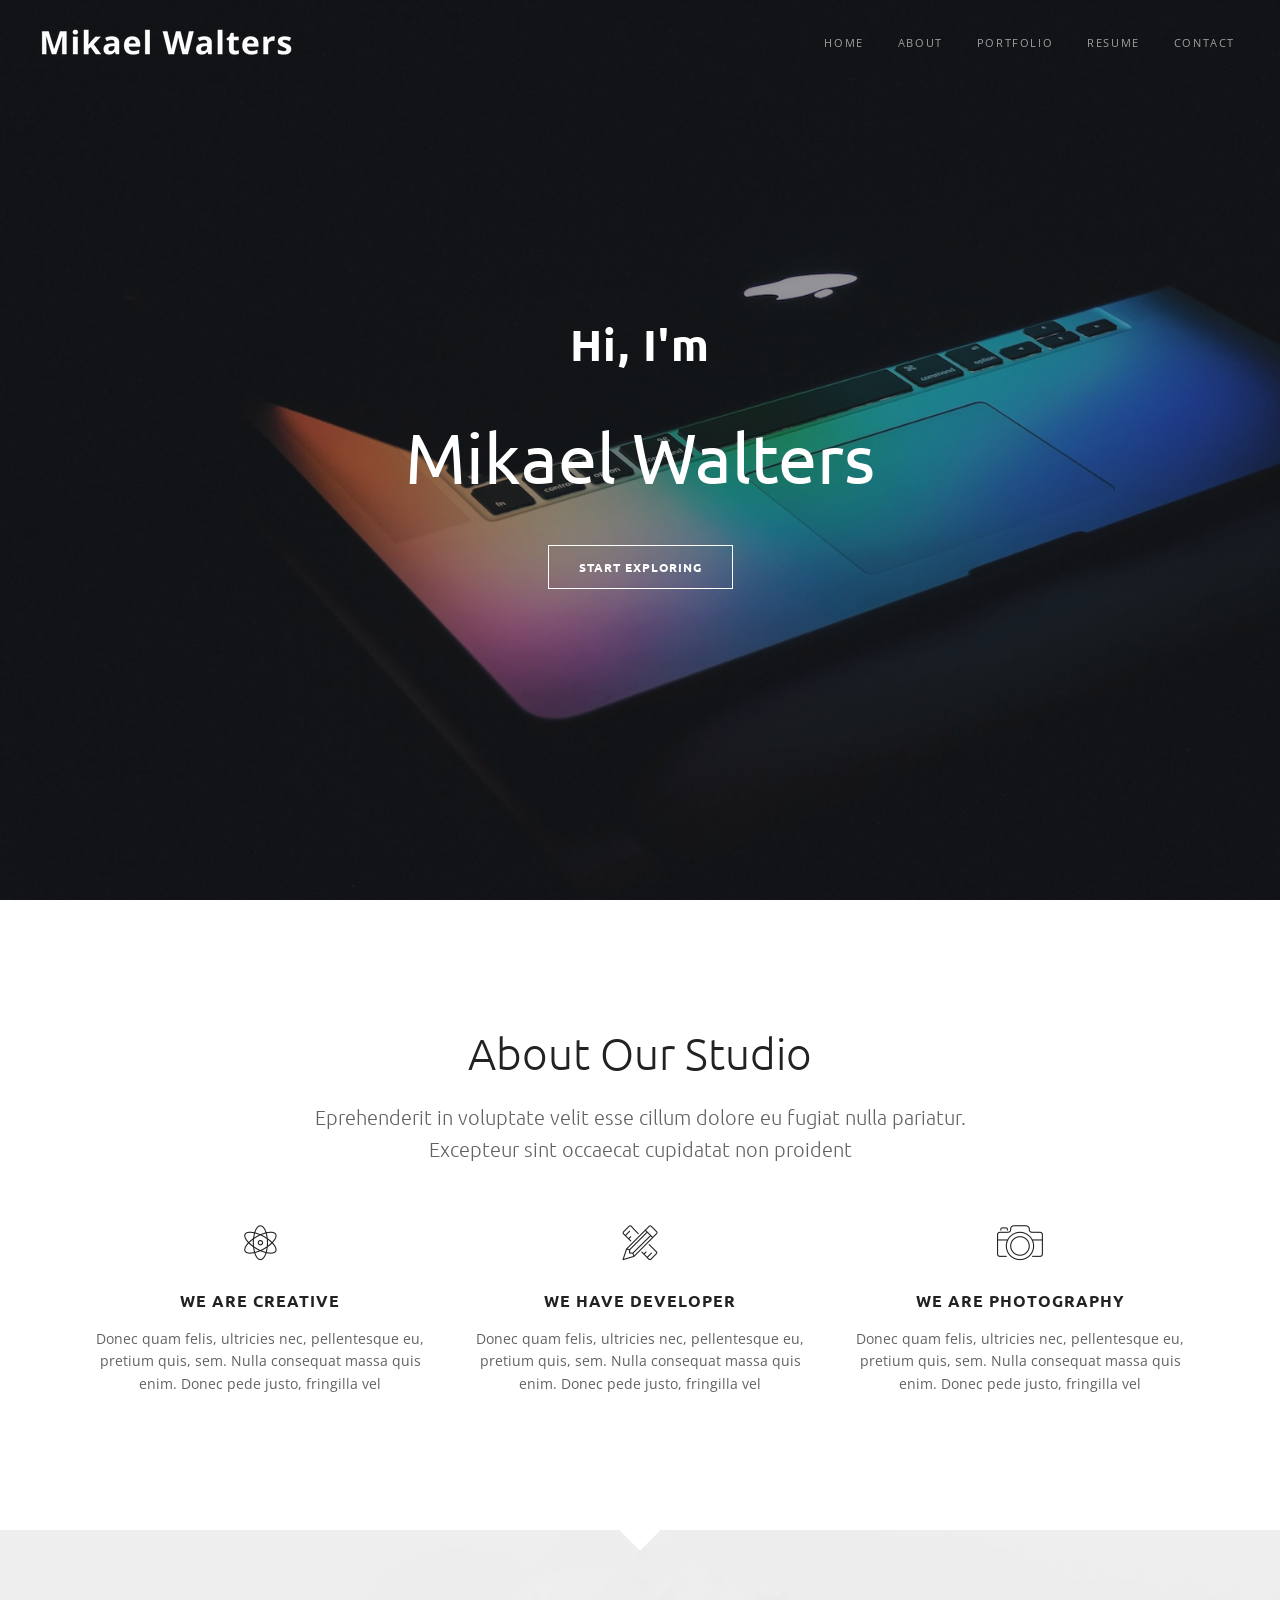
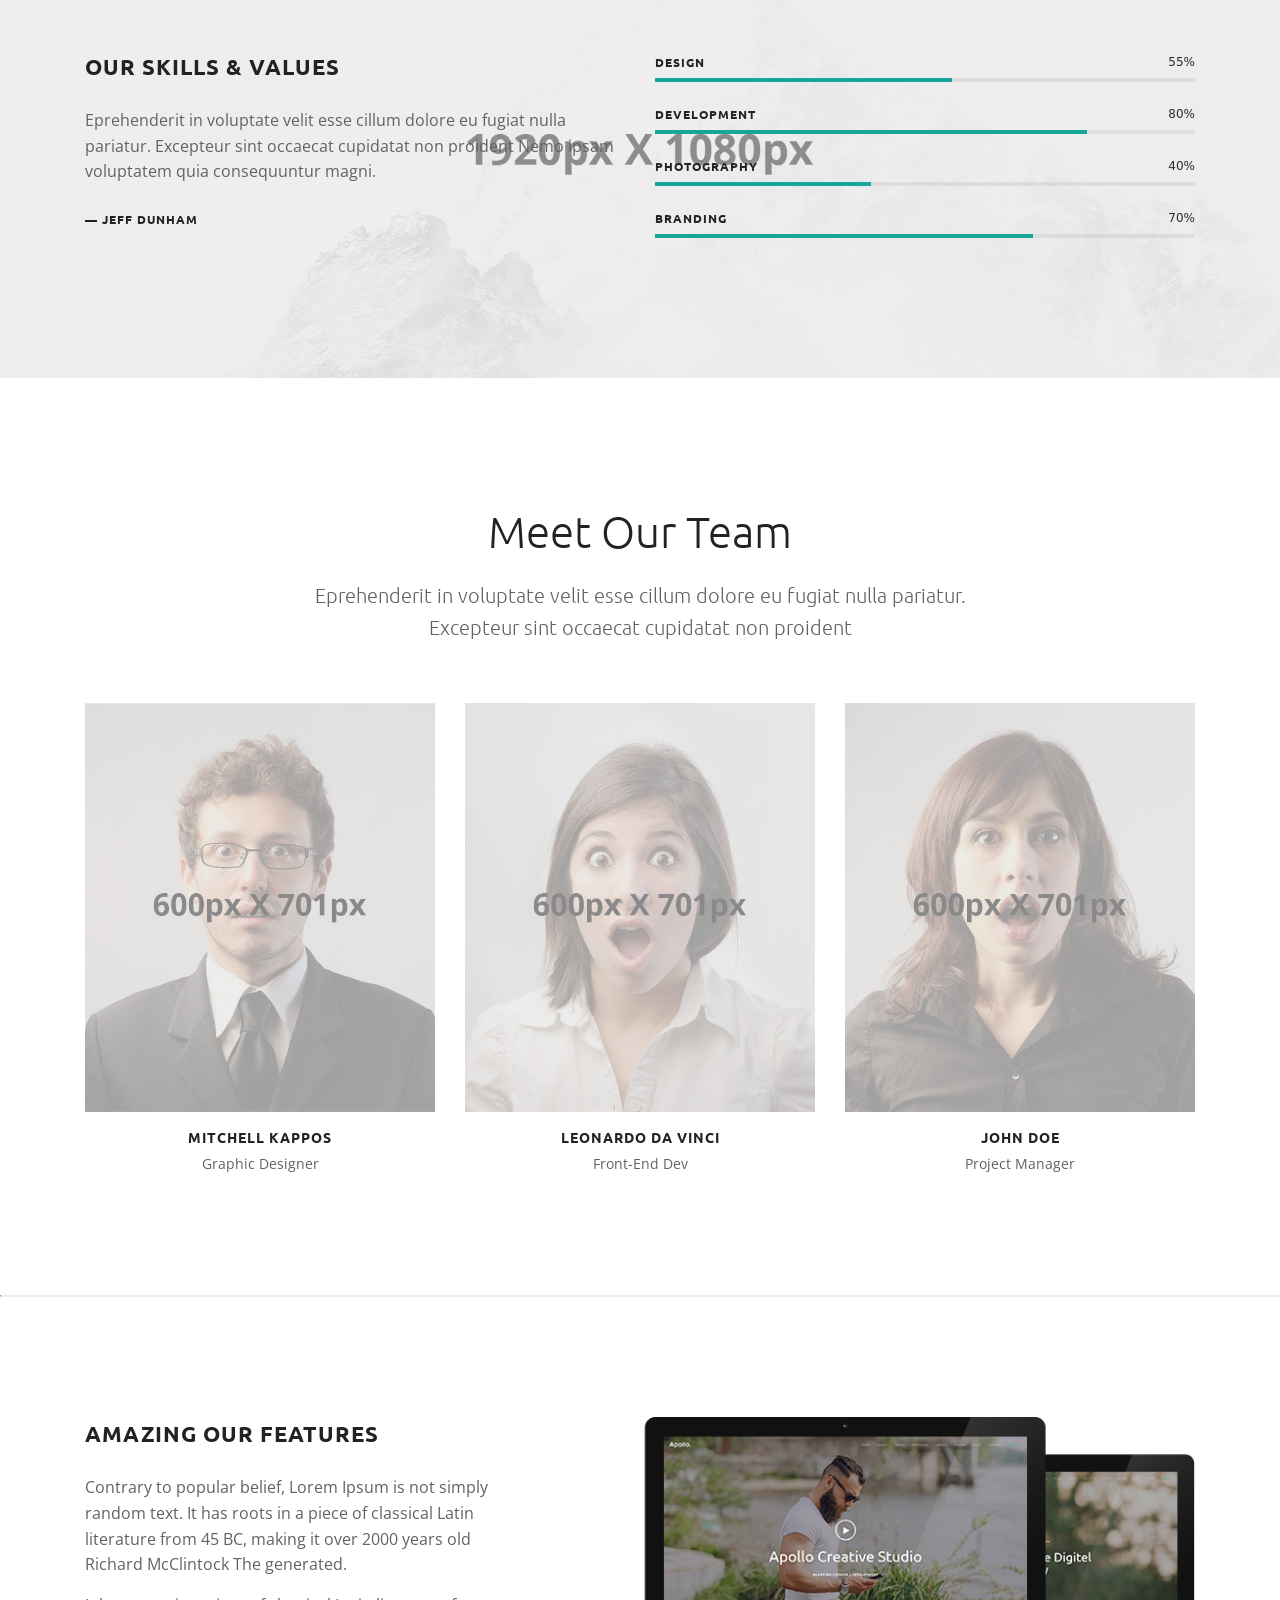
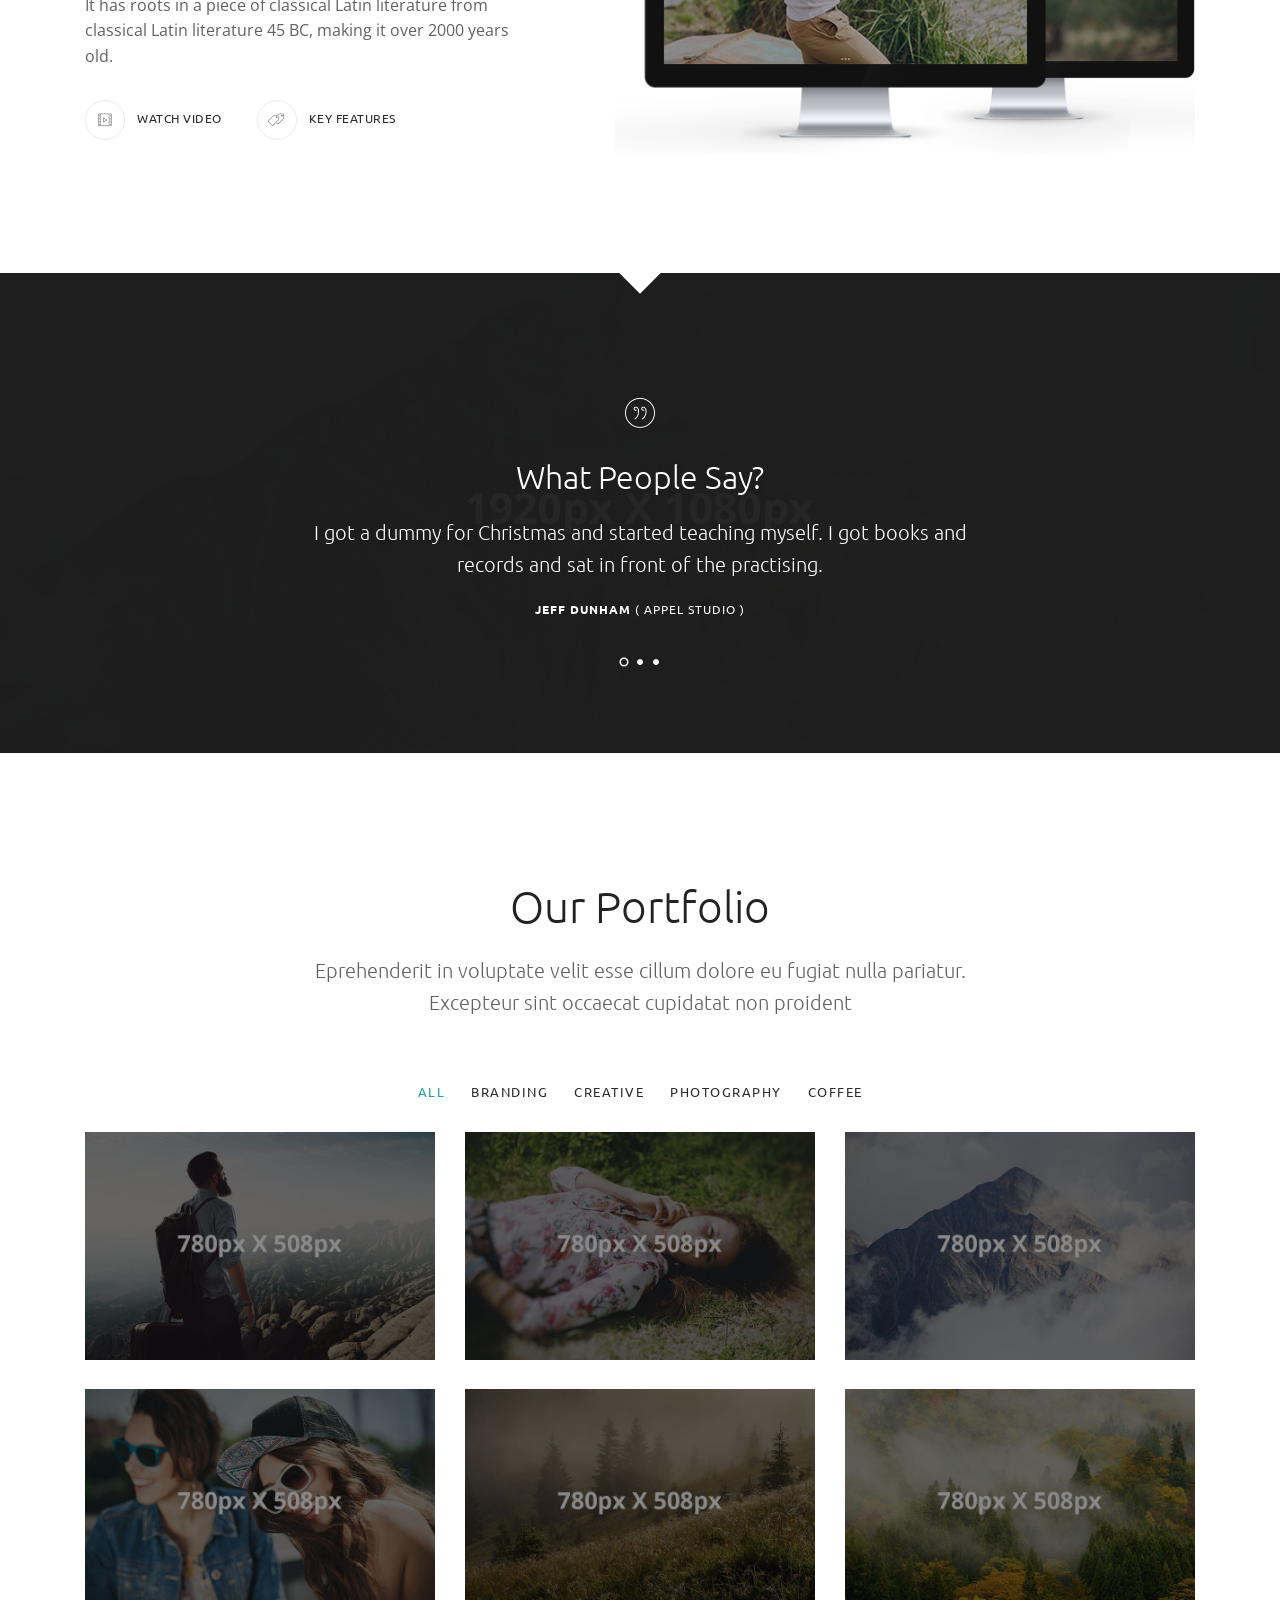
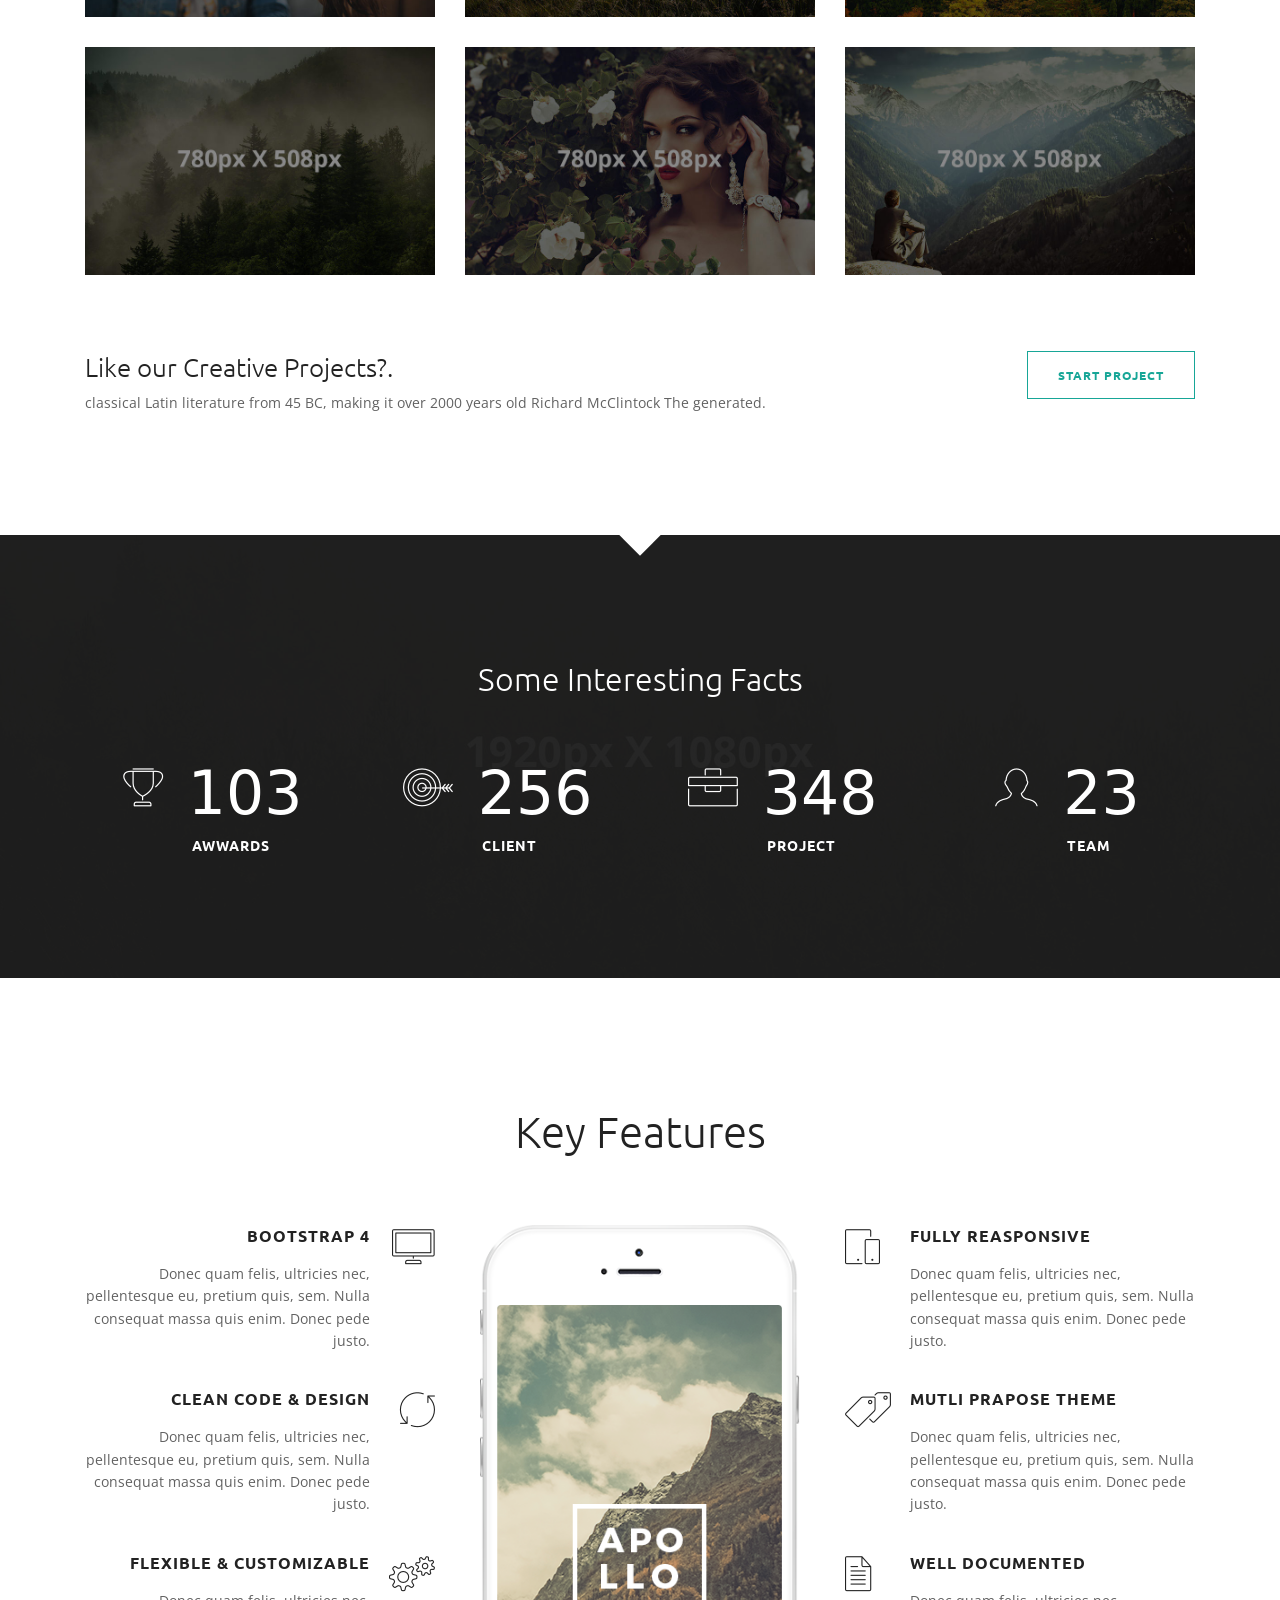
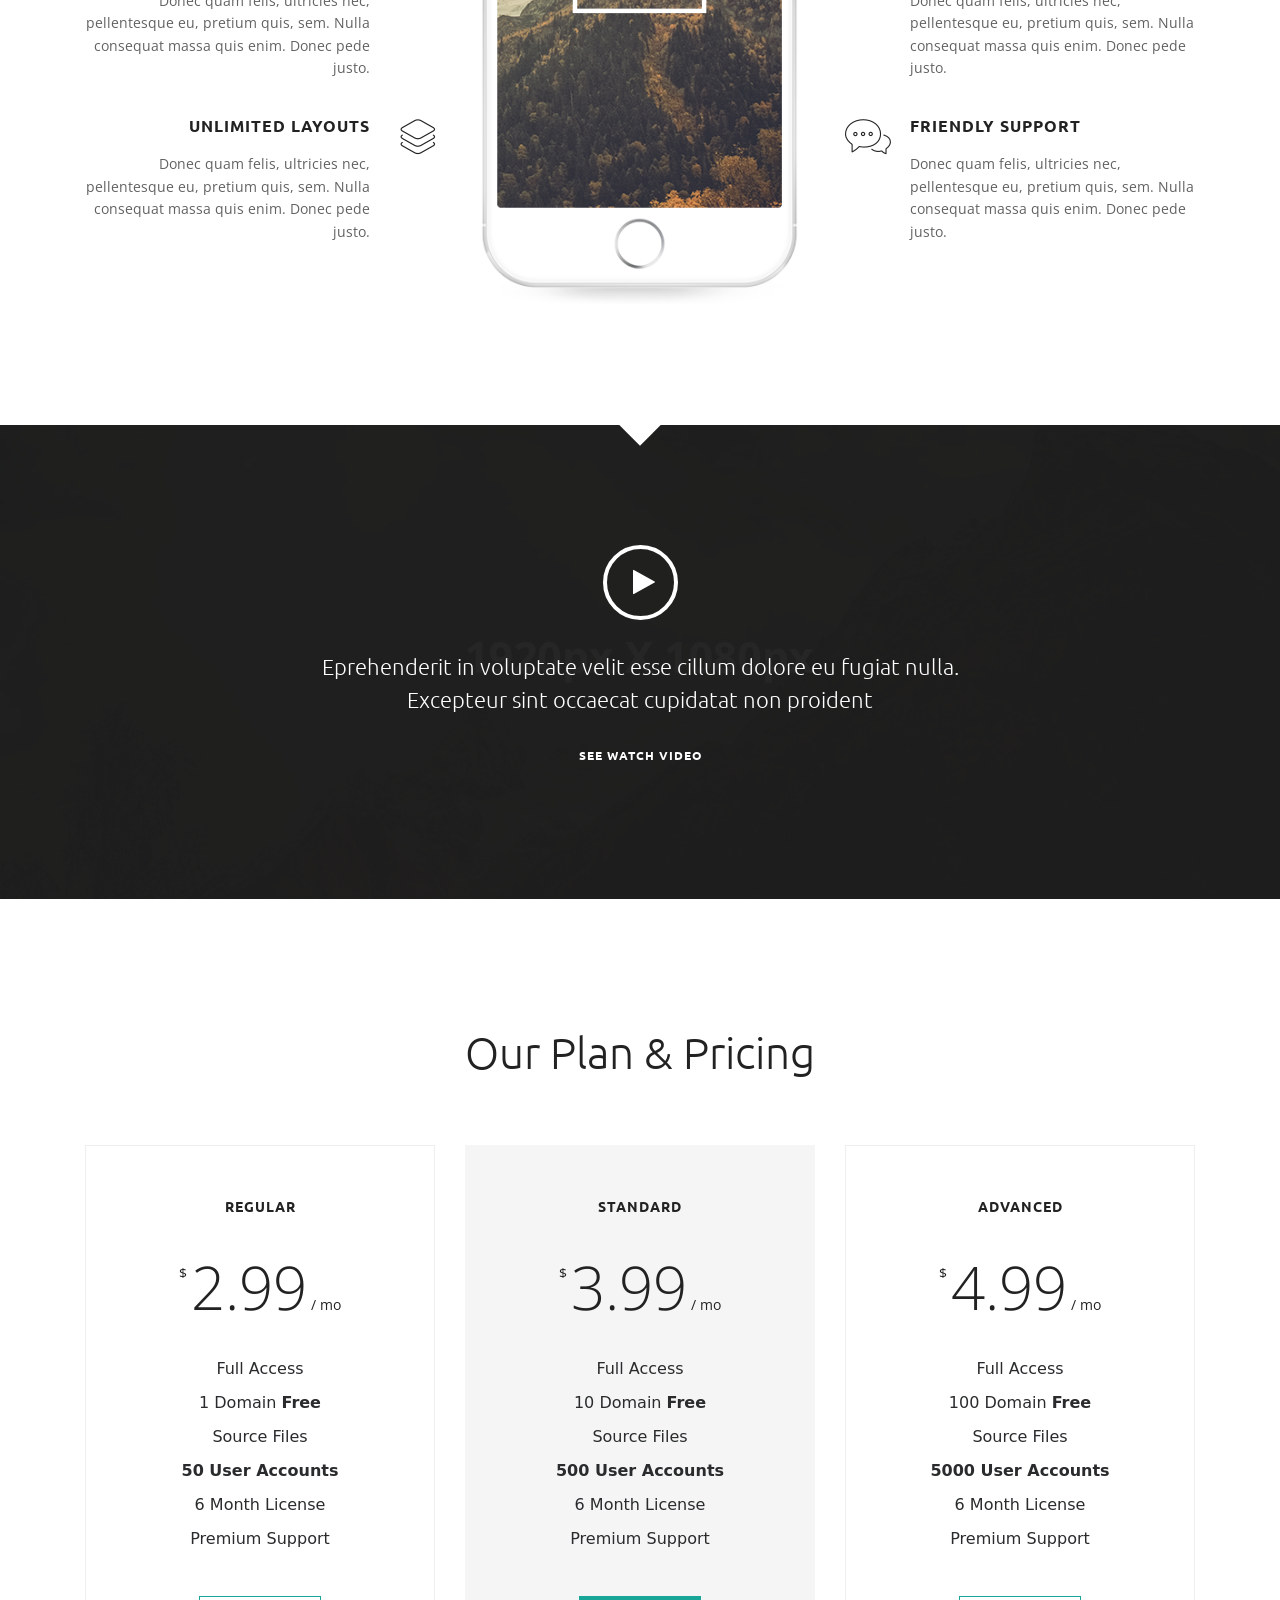
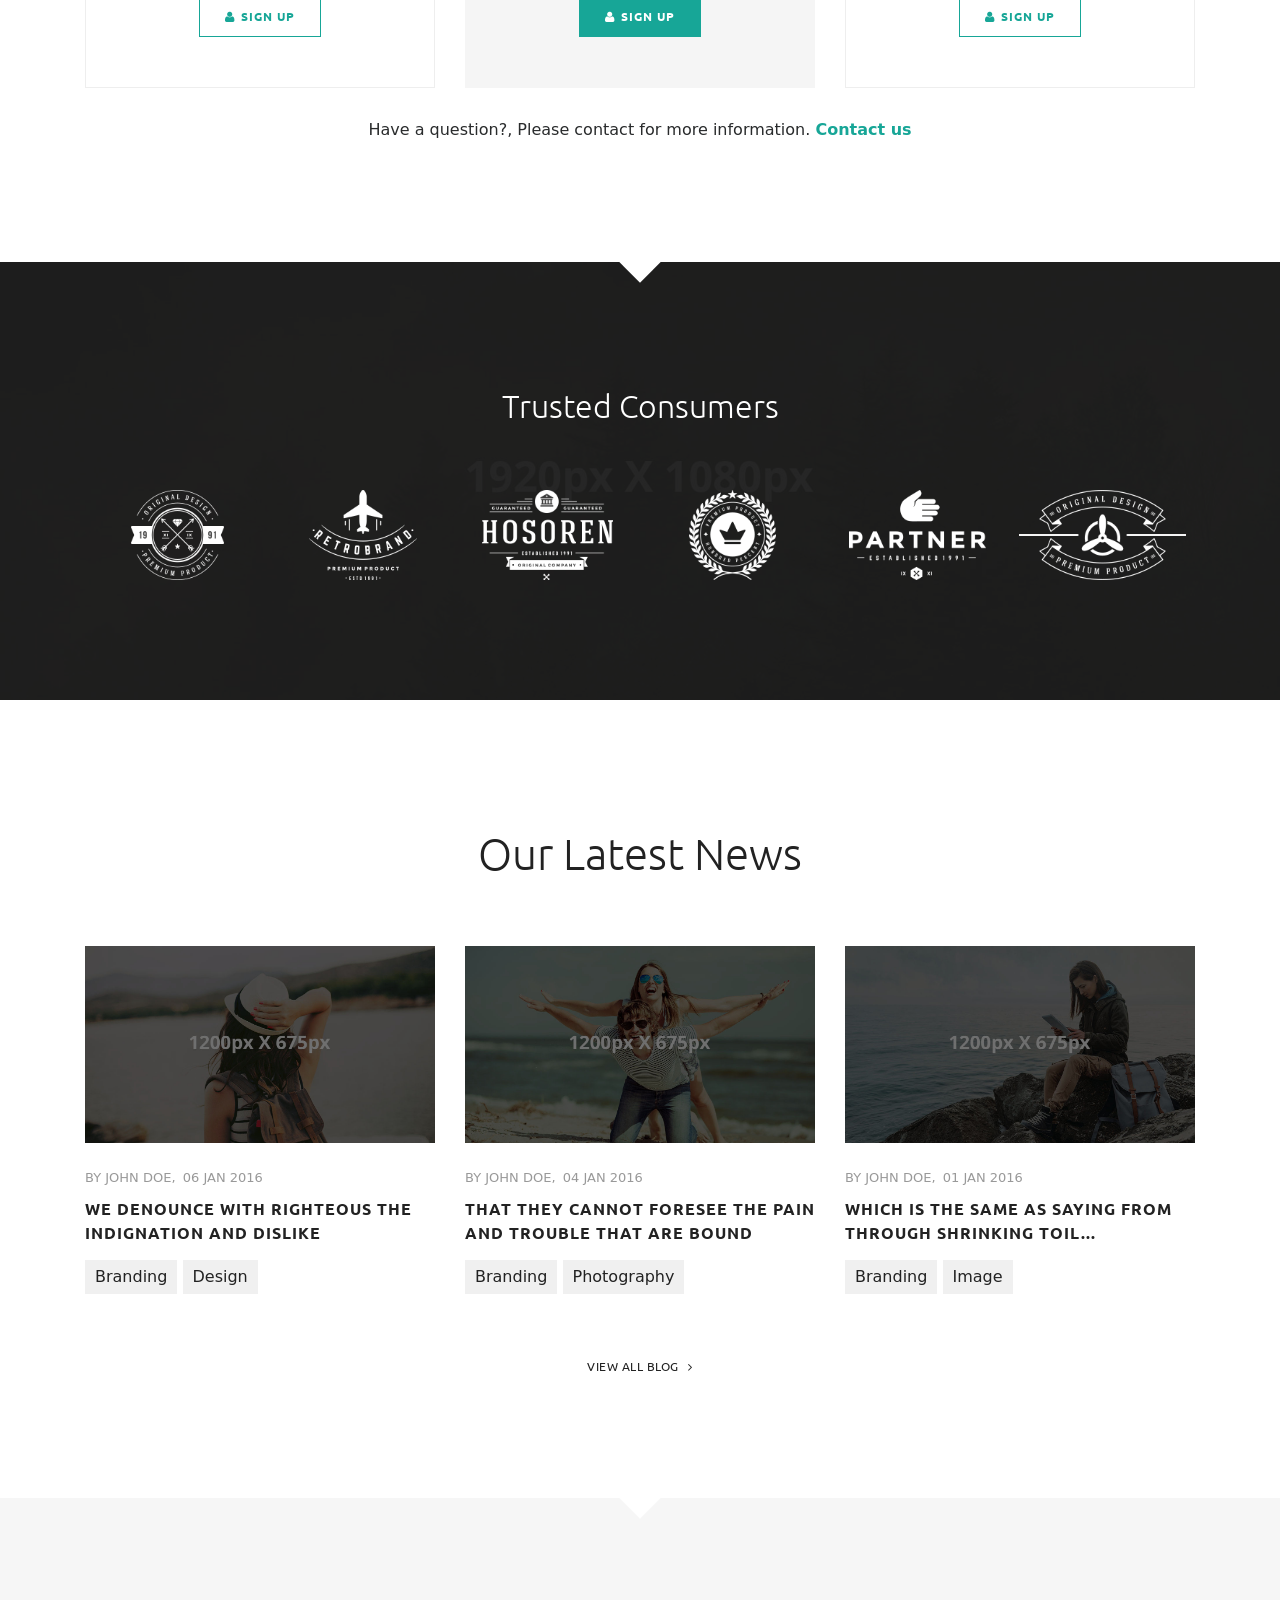
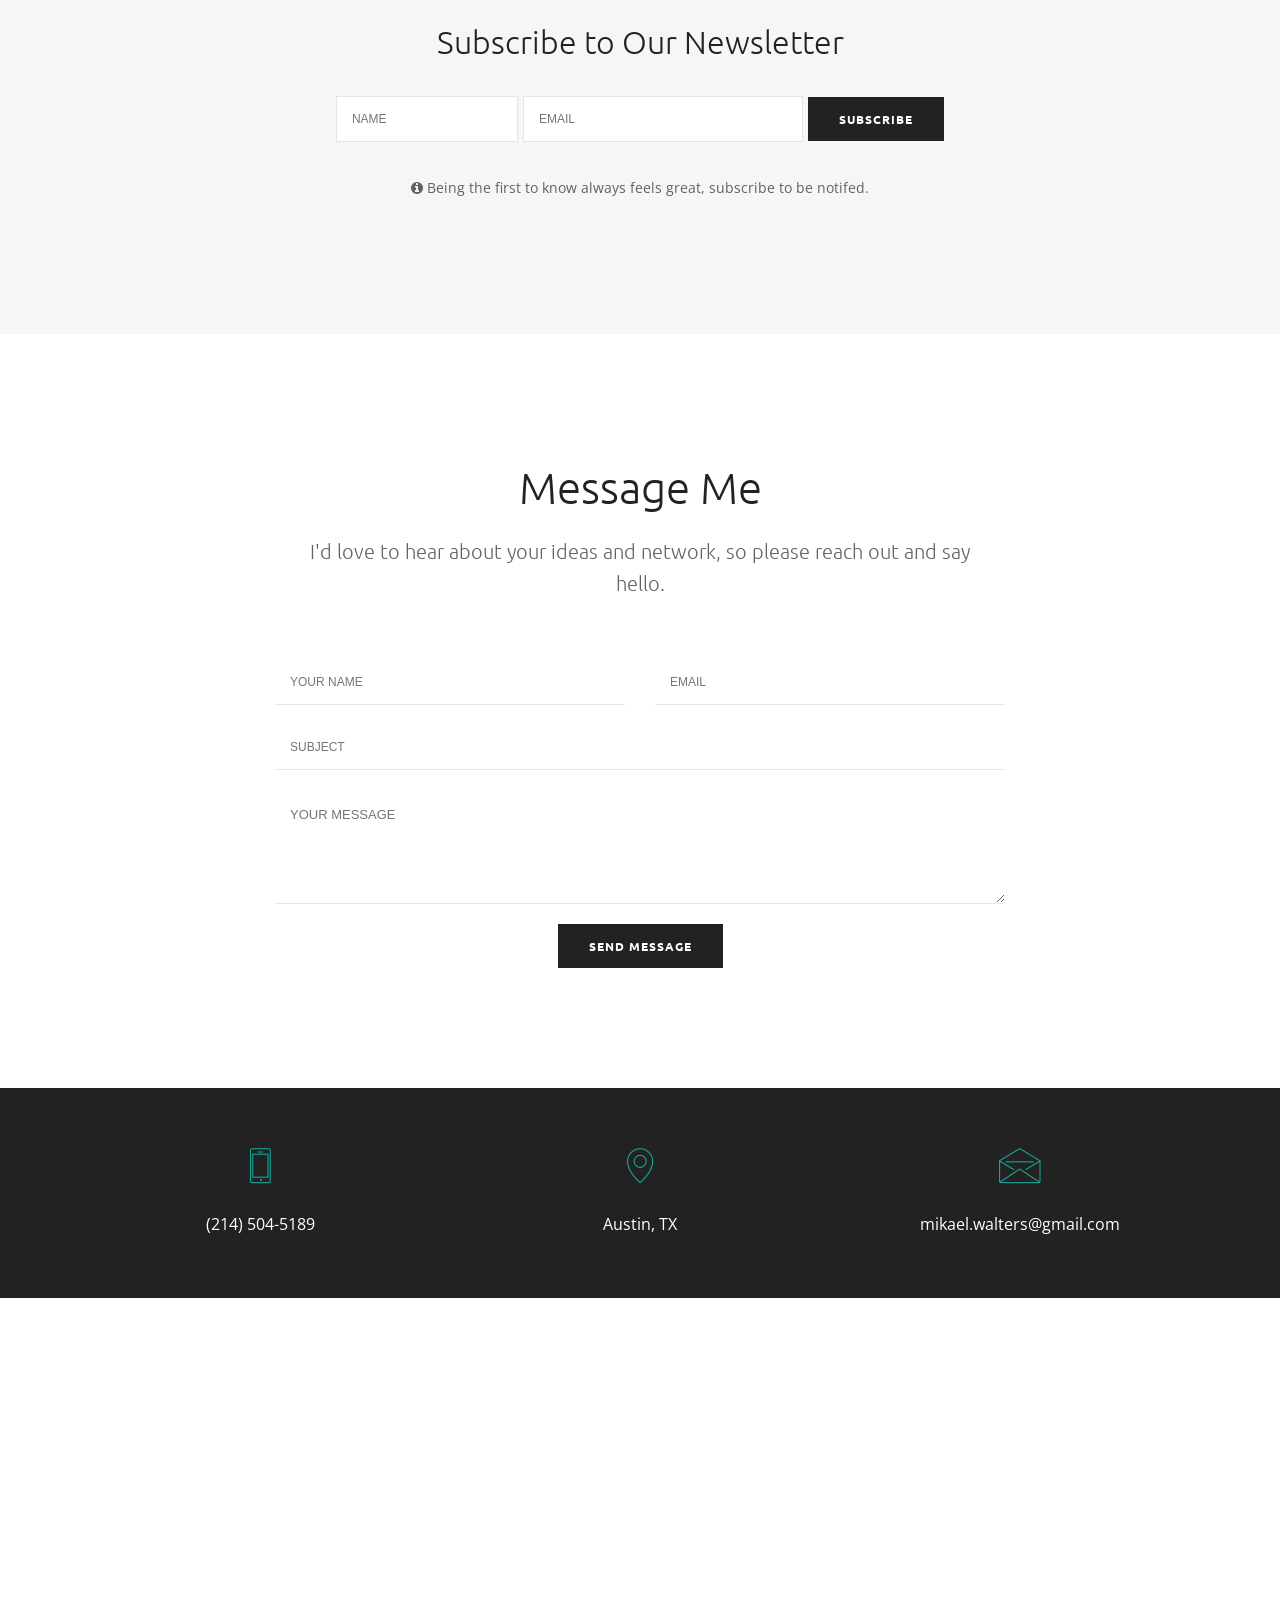
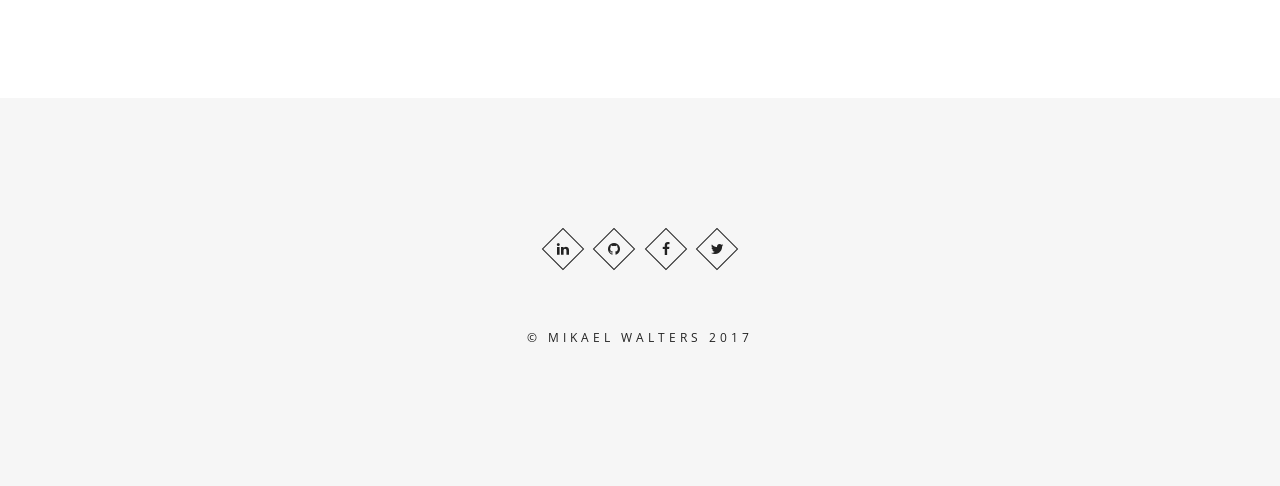
==== commit 081cf889: "minor updates to social media and map location" ====
--- a/HTML/index-canvas-pattern.html
+++ b/HTML/index-canvas-pattern.html
@@ -1,12 +1,9 @@
 ﻿<!DOCTYPE html>
 
-<html lang="en">
+<html lang="en-us">
 <head>
     <meta charset="utf-8" />
-    <title>Apollo - Multiprapose Onepage Template</title>
-    <meta name="description" content="" />
-    <meta name="keywords" content="creative, portfolio, agency, template, theme, designed, html5, html, css3, responsive, apollo, onepage" />
-    <meta name="author" content="nileforest">
+    <title>Mikael Walters</title>
     <meta name="viewport" content="width=device-width, initial-scale=1.0, maximum-scale=1.0" />
     <!--[if IE]><meta http-equiv='X-UA-Compatible' content='IE=edge,chrome=1'><![endif]-->
 
@@ -55,71 +52,6 @@
                     <ul class="nav-menu-inner">
                         <li>
                             <a class="current" href="#intro">Home</a>
-                        </li>
-                        <li>
-                            <a class="external menu-has-sub">Pages <i class="fa fa-angle-down"></i></a>
-                            <ul class="sub-dropdown dropdown">
-                                <li>
-                                    <a class="menu-has-sub">Homepage <i class="fa fa-angle-right"></i></a>
-                                    <ul class="sub-dropdown">
-                                        <li><a class="external" href="index.html">Main</a></li>
-                                        <li><a class="external" href="home-agency1.html">Agency 1</a></li>
-                                        <li><a class="external" href="home-agency2.html">Agency 2</a></li>
-                                        <li><a class="external" href="home-agency3.html">Agency 3</a></li>
-                                        <li><a class="external" href="home-personal.html">Personal</a></li>
-                                        <li><a class="external" href="home-comming_soon1.html">comming soon 1</a></li>
-                                        <li><a class="external" href="home-comming_soon2.html">comming soon 2</a></li>
-                                    </ul>
-                                </li>
-                                <li>
-                                    <a class="menu-has-sub">Intro Variation <i class="fa fa-angle-right"></i></a>
-                                    <ul class="sub-dropdown">
-                                        <li><a class="external" href="index.html">Main</a></li>
-                                        <li><a class="external" href="index-static_dark.html">Static Dark</a></li>
-                                        <li><a class="external" href="index-static_light.html">Static Light</a></li>
-                                        <li><a class="external" href="index-video_bg.html">Video Bg</a></li>
-                                        <li><a class="external" href="index-youtube_bg.html">Youtube Bg</a></li>
-                                        <li><a class="external" href="index-canvas-pattern.html">Canvas Pattern</a></li>
-                                        <li><a class="external" href="index-text_slider.html">Text Slider</a></li>
-                                        <li><a class="external" href="index-revolution_slider1.html">Revolution Slider1</a></li>
-                                        <li><a class="external" href="index-revolution_slider2.html">Revolution Slider2</a></li>
-                                        <li><a class="external" href="index-bg_slideshow.html">Bg Slideshow</a></li>
-                                        <li><a class="external" href="index-text_rotator1.html">Text Rotator1</a></li>
-                                        <li><a class="external" href="index-text_rotator2.html">Text Rotator2</a></li>
-                                    </ul>
-                                </li>
-                                <li>
-                                    <a class="menu-has-sub">Header Variation <i class="fa fa-angle-right"></i></a>
-                                    <ul class="sub-dropdown">
-                                        <li><a class="external" href="index.html">Default</a></li>
-                                        <li><a class="external" href="header-dark.html">Header Dark</a></li>
-                                        <li><a class="external" href="header-light.html">Header light</a></li>
-                                        <li><a class="external" href="header-dark_light.html">Header Dark Light</a></li>
-                                        <li><a class="external" href="header-overlay_menu.html">Header Overlay</a></li>
-                                    </ul>
-                                </li>
-                                <li>
-                                    <a class="menu-has-sub">Extra Page<i class="fa fa-angle-right"></i></a>
-                                    <ul class="sub-dropdown">
-                                        <li><a class="external" href="page-about1.html">About Us</a></li>
-                                        <li><a class="external" href="page-about2.html">About Us 2</a></li>
-                                        <li><a class="external" href="page-service1.html">Service</a></li>
-                                        <li><a class="external" href="page-service2.html">Service 2</a></li>
-                                        <li><a class="external" href="page-contact1.html">Contact Us</a></li>
-                                        <li><a class="external" href="page-contact2.html">Contact Us 2</a></li>
-                                        <li><a class="external" href="page-portfolio_grid.html">Portfolio Grid</a></li>
-                                        <li><a class="external" href="page-portfolio_masonry.html">Portfolio Masonry</a></li>
-                                        <li><a class="external" href="page-portfolio_single1.html">Portfolio Single 1</a></li>
-                                        <li><a class="external" href="page-portfolio_single2.html">Portfolio Single 2</a></li>
-                                        <li><a class="external" href="page-blog.html">Blog</a></li>
-                                        <li><a class="external" href="page-blog_single.html">Blog Single</a></li>
-                                        <li><a class="external" href="page-faq.html">Faq</a></li>
-                                        <li><a class="external" href="page-error404.html">Error 404</a></li>
-                                        <li><a class="external" href="page-all_slider.html">Slider</a></li>
-                                    </ul>
-                                </li>
-                                <li><a class="external" href="#">Buy Template</a></li>
-                            </ul>
                         </li>
                         <li>
                             <a href="#about">About</a>
@@ -128,21 +60,11 @@
                             <a href="#portfolio">Portfolio</a>
                         </li>
                         <li>
-                            <a href="#service">Service</a>
-                        </li>
-                        <li>
-                            <a href="#pricing">Pricing</a>
-                        </li>
-                        <li>
-                            <a href="#blog">Blog</a>
+                            <a href="#">Resume</a>
                         </li>
                         <li>
                             <a href="#contact-us">Contact</a>
                         </li>
-
-                        <li>
-                            <a class="external" href="demo.html" target="_blank">Demos</a>
-                        </li>
                     </ul>
                 </div>
                 <!-- End Navbar Navigation -->
@@ -155,7 +77,7 @@
         <section id="intro" class="intro">
 
             <!--Canvas Bg -->
-            <div class="intro-media-wraper bg-image overlay-dark40 parallax parallax-background2" data-background-img="img/full/23.jpg">
+            <div class="intro-media-wraper bg-image overlay-dark40 parallax parallax-background2" data-background-img="img/full/portfolioBG.jpg">
                 <!-- particles -->
                 <div id="particles-js" class="js-fullscreen-height"></div>
                 <!-- End particles -->
@@ -166,9 +88,8 @@
             <div class="js-fullscreen-height dark-bg intro-caption-top container pos-section">
                 <div class="intro-content">
                     <div class="intro-content-inner">
-                        <h5 class="alt-title intro-sub-title">We Are awesome Creativity</h5>
-                        <h1 class="intro-title mb-50">Apollo Creative Digital<br>
-                            Agency</h1>
+                        <h2 class="alt-title intro-sub-title">Hi, I'm</h2>
+                        <h1 class="intro-title mb-50">Mikael Walters</h1>
                         <a href="#portfolio" class="btn btn-white-outline btn-lg scroll-down">Start Exploring</a>
                     </div>
                 </div>
@@ -1119,8 +1040,8 @@
         <!-- Contact Form Section -->
         <section id="contact-us" class="section-padding">
             <div class="container text-center">
-                <h1>Contact Us</h1>
-                <p class="lead-lg max-width-700 mb-60">ipsum dolor sit amet, consectetur adipisicing elit. Laudantium quia tempore rem quis iste saepe in omnis aspernatur eligendi asperiores.</p>
+                <h1>Message Me</h1>
+                <p class="lead-lg max-width-700 mb-60">I'd love to hear about your ideas and network, so please reach out and say hello.</p>
 
                 <!-- Contact form -->
                 <div class="row">
@@ -1180,7 +1101,7 @@
                             <div class="alt-icon-top alt-icon-color">
                                 <i class="icon-phone"></i>
                             </div>
-                            <p class="large">+40 (0) 012 345 6789</p>
+                            <p class="large">(214) 504-5189</p>
                         </div>
                     </div>
                     <div class="col-md-4 col-sm-6 mb-sm-30">
@@ -1189,8 +1110,7 @@
                                 <i class="icon-map-pin"></i>
                             </div>
                             <p class="large">
-                                250 South Street Baldwin,<br>
-                                NY 11510
+                                Austin, TX
                             </p>
                         </div>
                     </div>
@@ -1199,7 +1119,7 @@
                             <div class="alt-icon-top alt-icon-color">
                                 <i class="icon-envelope"></i>
                             </div>
-                            <p class="large">yourname@domain.com</p>
+                            <p class="large">mikael.walters@gmail.com</p>
                         </div>
                     </div>
                 </div>
@@ -1216,21 +1136,20 @@
             <div class="container text-center">
                 <ul class="social mb-60 wow fadeInUp" data-wow-duration="1.5s">
                     <li>
-                        <a target="_blank" href="https://www.facebook.com/"><i class="fa fa-facebook"></i></a>
+                        <a target="_blank" href="https://www.linkedin.com/in/mikaelwalters/"><i class="fa fa-linkedin"></i></a>
                     </li>
                     <li>
-                        <a target="_blank" href="https://www.twitter.com/"><i class="fa fa-twitter"></i></a>
+                        <a target="_blank" href="https://github.com/mwalt09"><i class="fa fa-github"></i></a>
                     </li>
                     <li>
-                        <a target="_blank" href="https://www.linkedin.com/"><i class="fa fa-linkedin"></i></a>
+                        <a target="_blank" href="https://www.facebook.com/mikael.walters"><i class="fa fa-facebook"></i></a>
                     </li>
                     <li>
-                        <a target="_blank" href="https://plus.google.com/"><i class="fa fa-google-plus"></i></a>
+                        <a target="_blank" href="https://twitter.com/mikaelwalters"><i class="fa fa-twitter"></i></a>
                     </li>
                 </ul>
                 <p class="copyright">
-                    <a class="copy-link scroll-top" href="">&copy; Apollo 2016</a><br />
-                    All Rights Reserved, Template by <a target="_blank" href="http://nileforest.com/"><b>nileforest</b></a>
+                    <a class="copy-link scroll-top" href="">&copy; Mikael Walters 2017</a>
                 </p>
             </div>
         </footer>
--- a/HTML/css/style.css
+++ b/HTML/css/style.css
@@ -403,7 +403,8 @@
 }
 
 h2.alt-title {
-    font-size: 20px;
+    font-size: 44px;
+    text-transform: none;
 }
 
 h3.alt-title {
@@ -2052,7 +2053,7 @@
 }
 
     .logo a {
-        width: 100px;
+        width: 272px;
         display: block;
         margin-top: 29px;
         margin-bottom: 28px;
@@ -2066,7 +2067,7 @@
         .logo a img {
             width: 100%;
             position: absolute;
-            top: 0;
+            top: -10px;
             left: 0;
             transition: all 0.27s cubic-bezier(0, 0, 0.58, 1) 0s;
             -o-transition: all 0.27s cubic-bezier(0, 0, 0.58, 1) 0s;
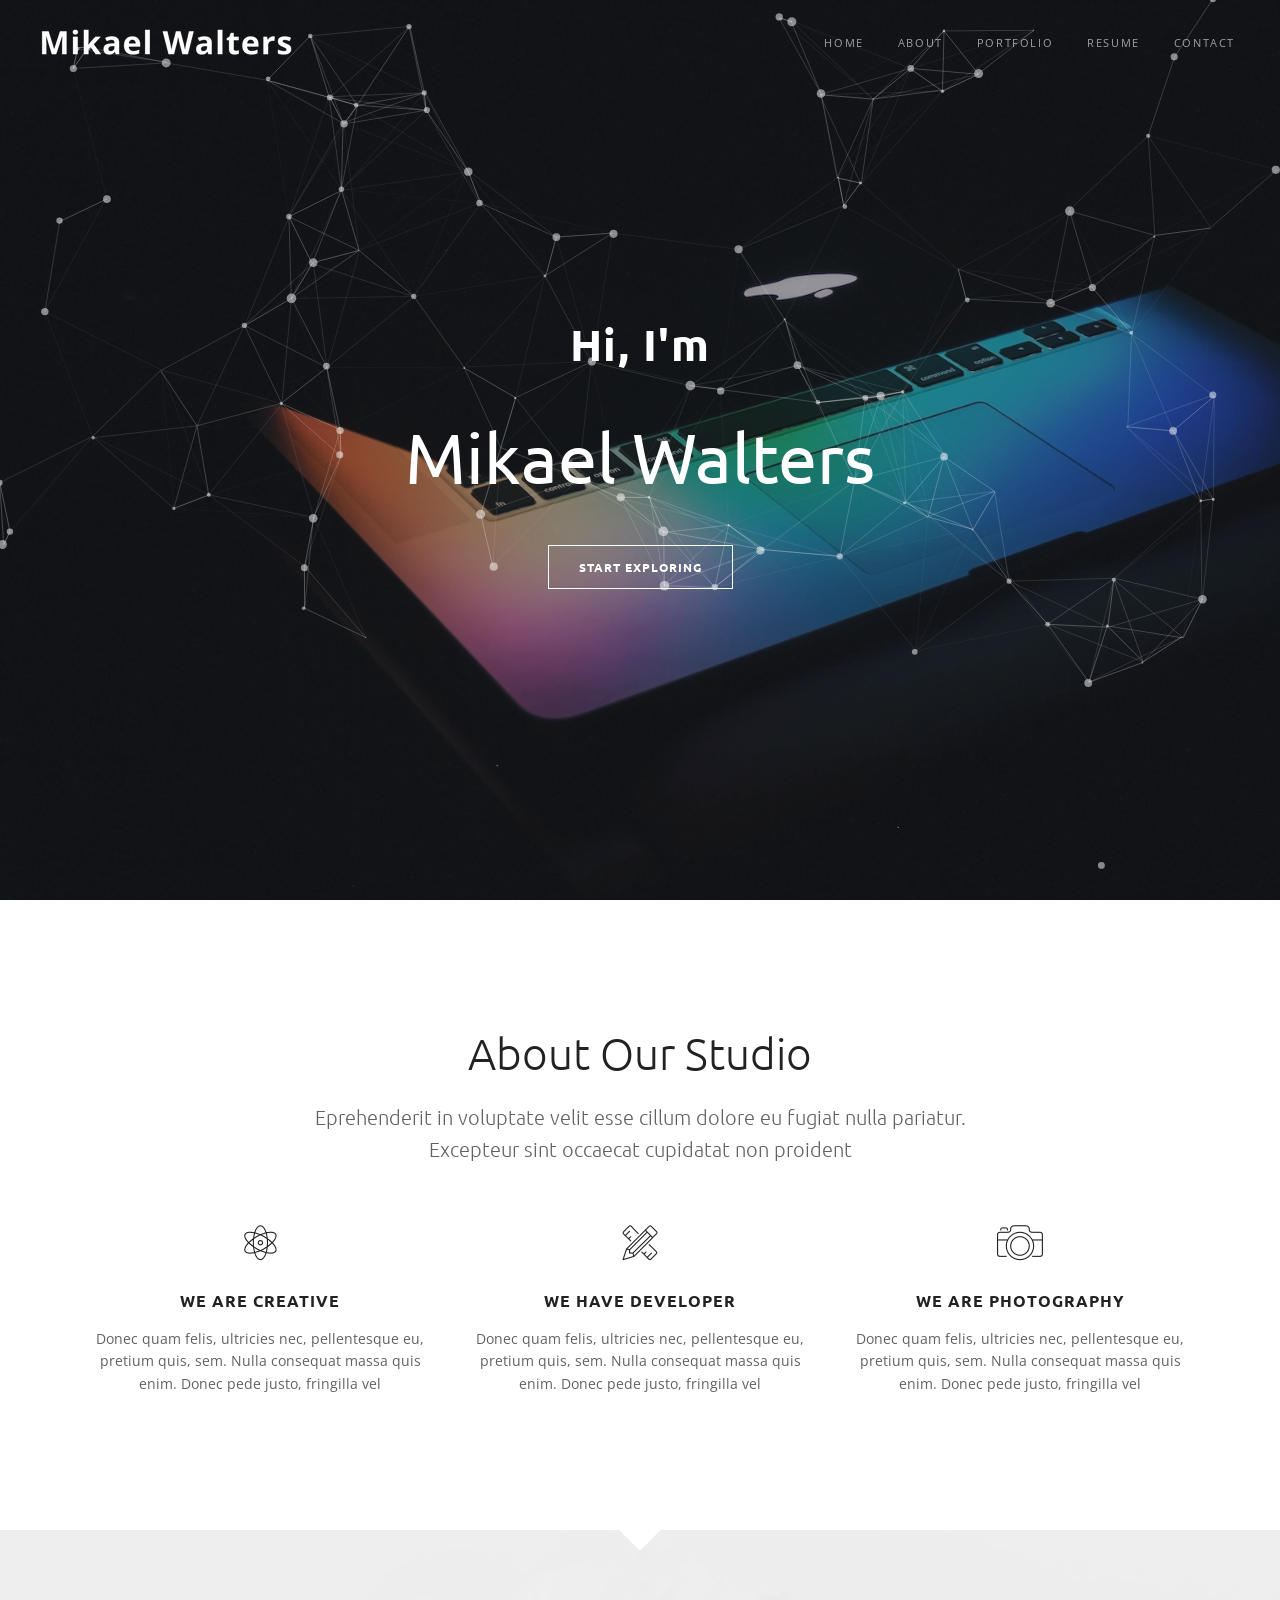
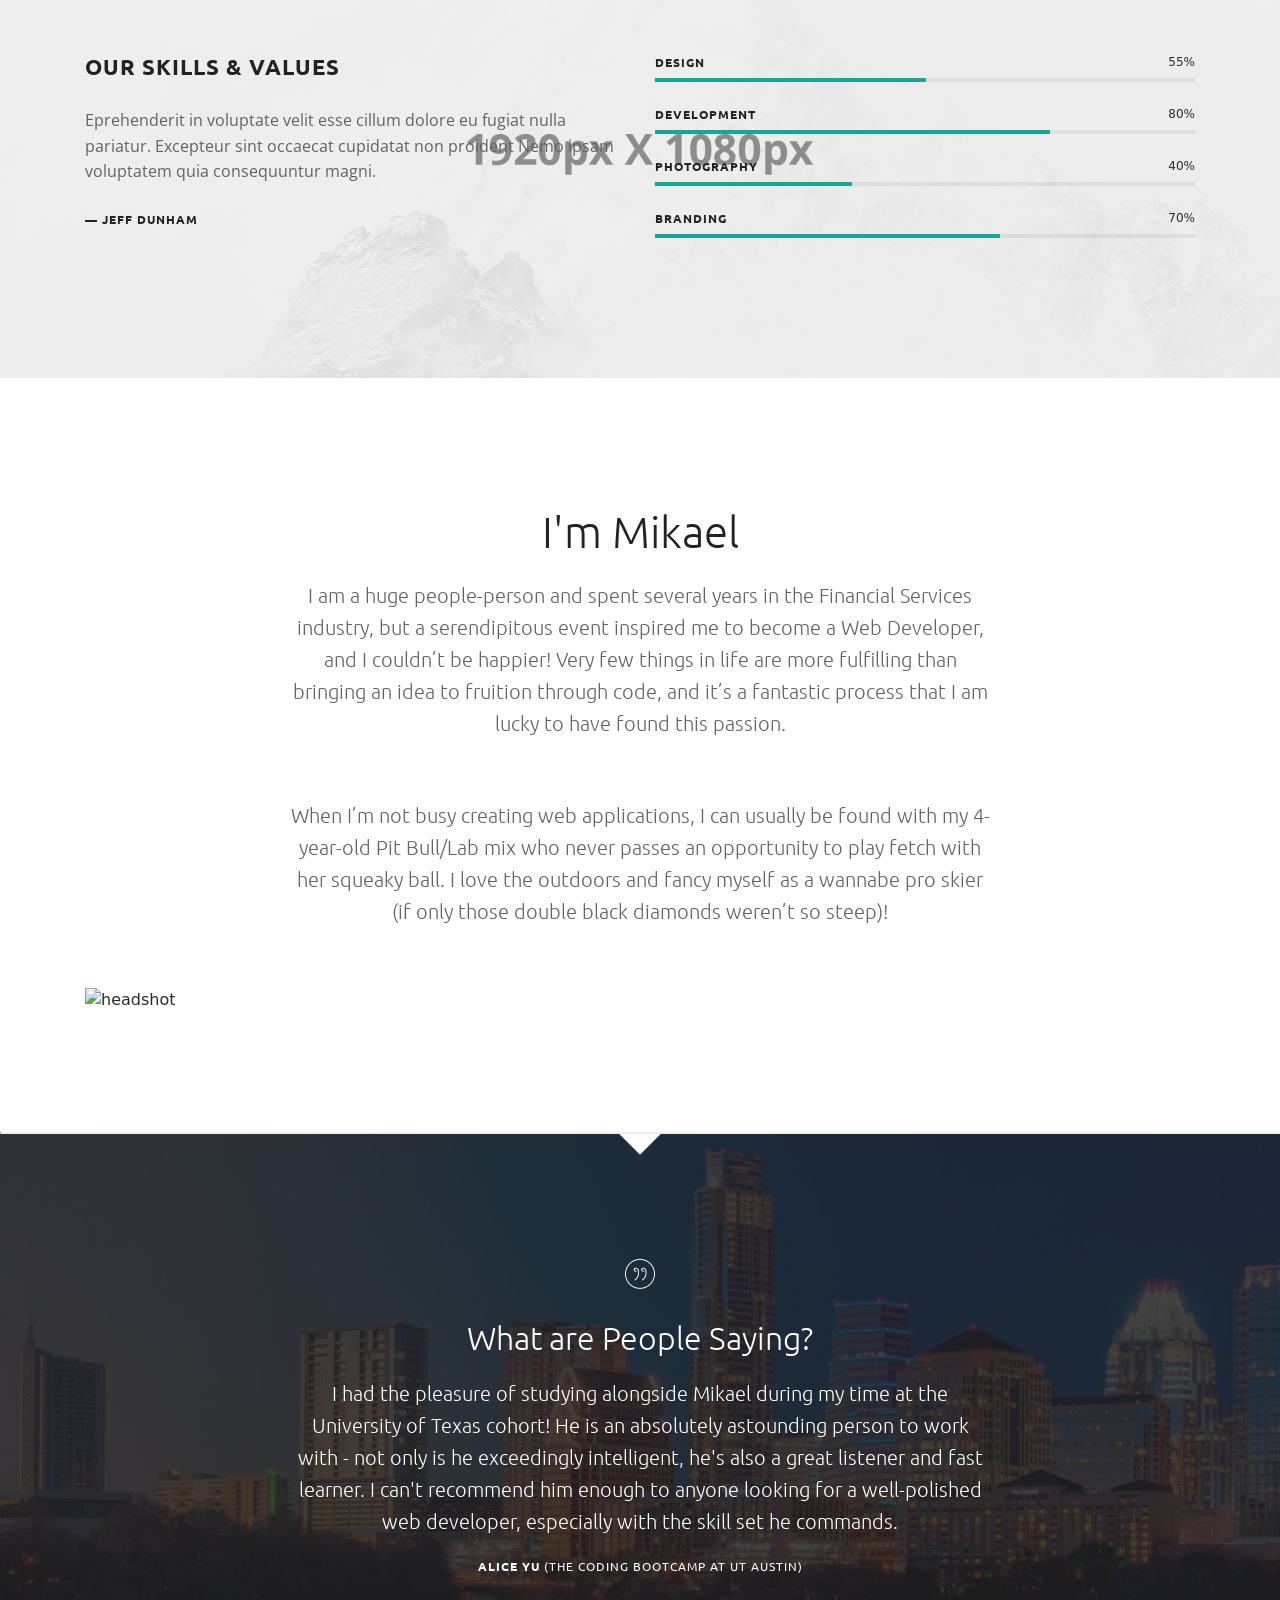
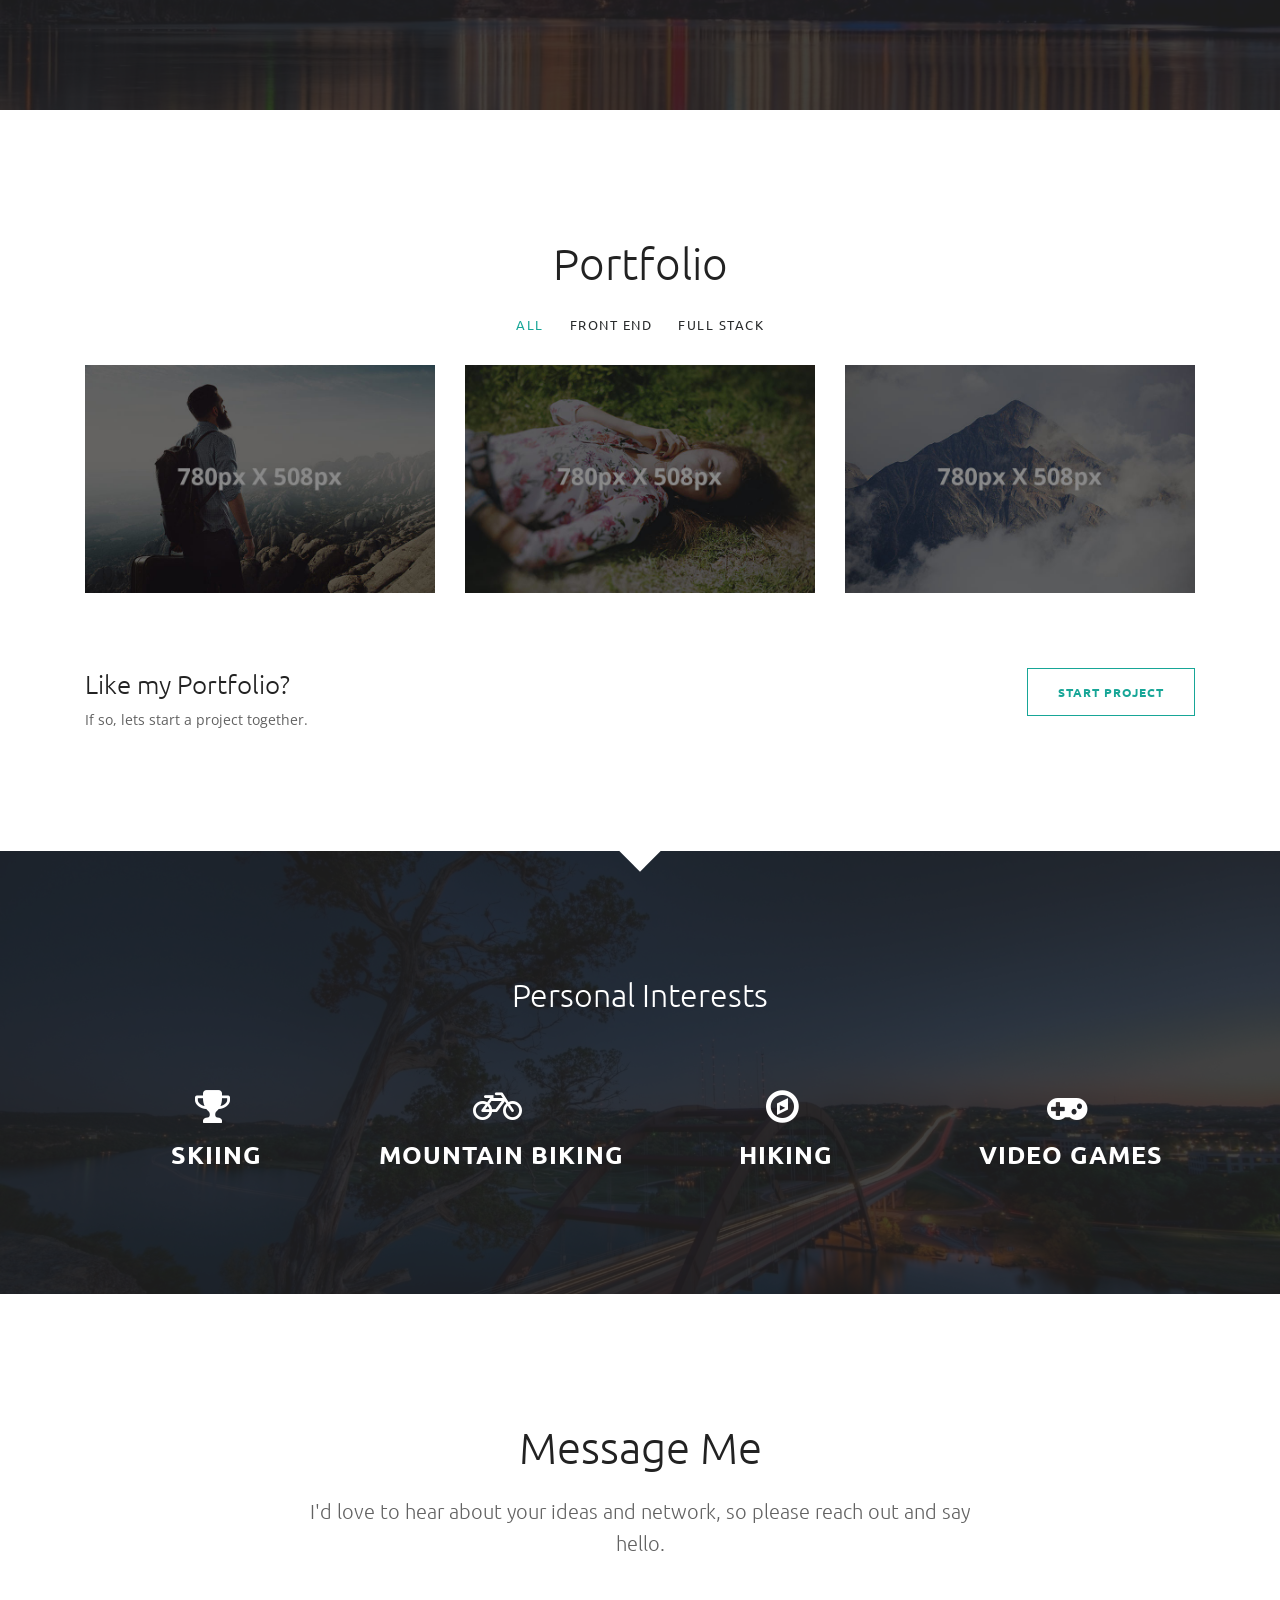
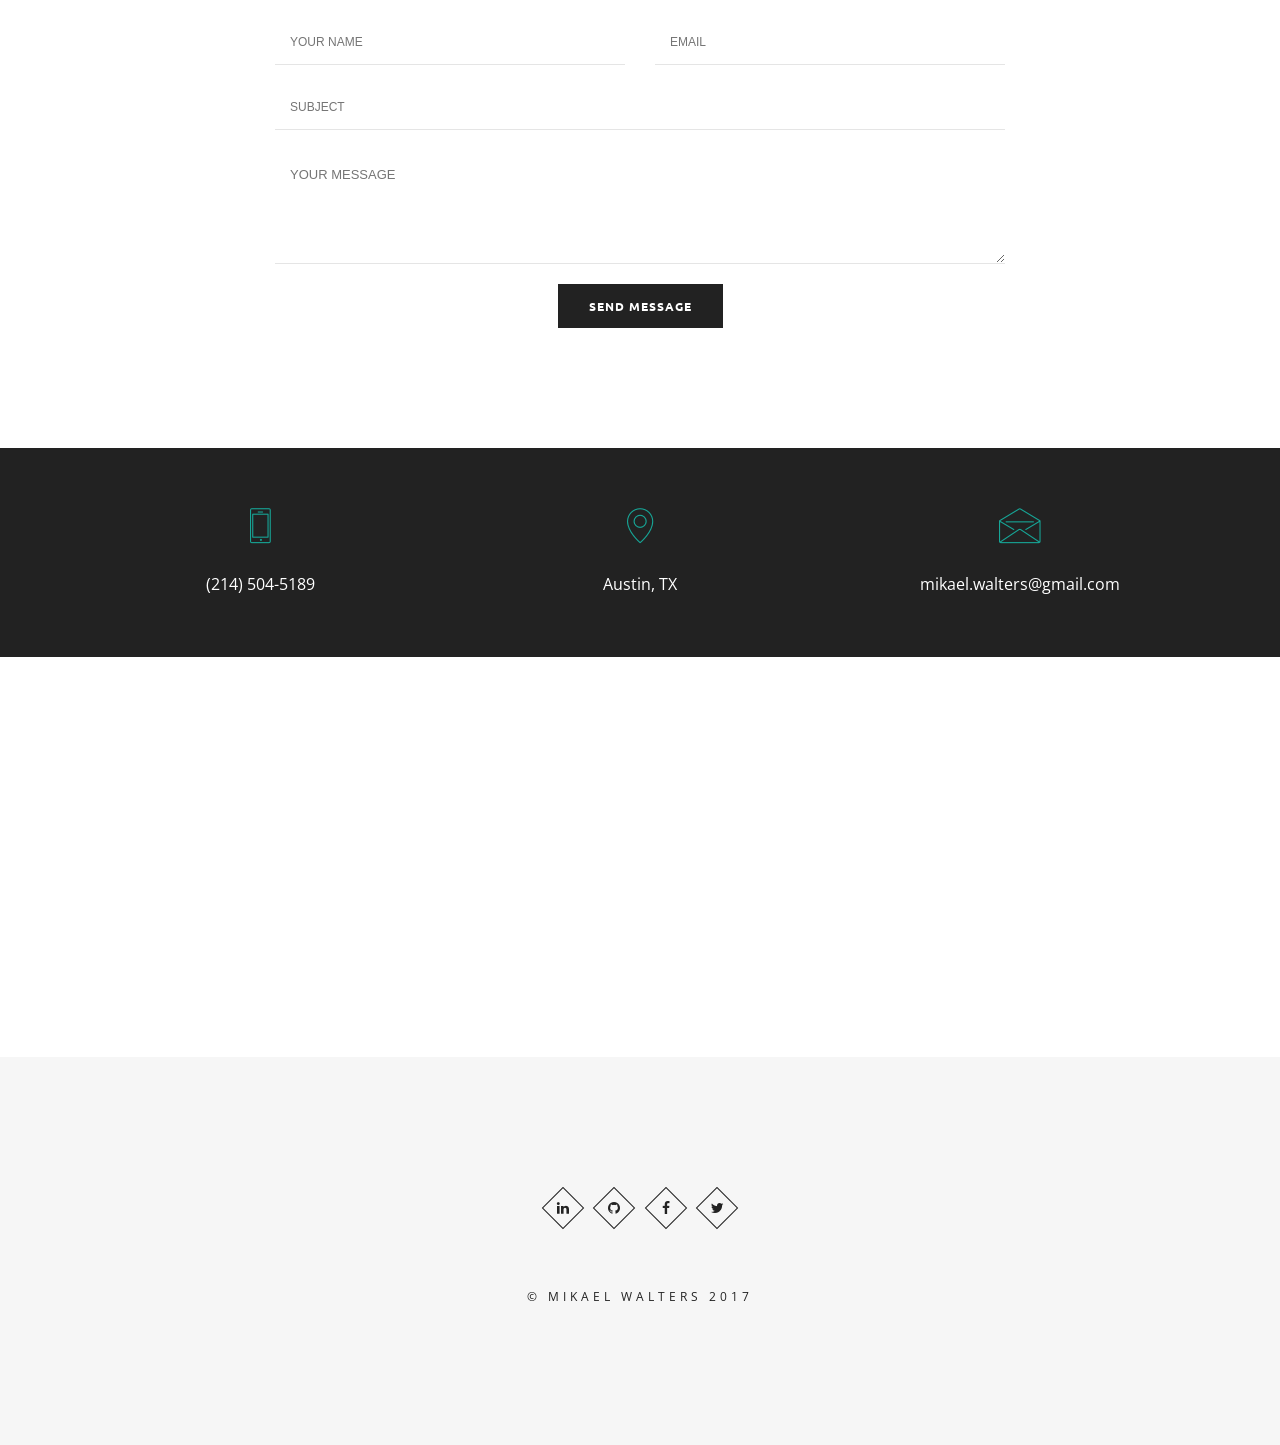
==== commit df312fd0: "added additional background images and headshot." ====
--- a/HTML/index-canvas-pattern.html
+++ b/HTML/index-canvas-pattern.html
@@ -183,8 +183,10 @@
         <!-- Team Section -->
         <section id="team" class="section-padding">
             <div class="container text-center">
-                <h1>Meet Our Team</h1>
-                <p class="lead-lg max-width-700 mb-60">Eprehenderit in voluptate velit esse cillum dolore eu fugiat nulla pariatur. Excepteur sint occaecat cupidatat non proident</p>
+                <h1>I'm Mikael</h1>
+                <p class="lead-lg max-width-700 mb-60">I am a huge people-person and spent several years in the Financial Services industry, but a serendipitous event inspired me to become a Web Developer, and I couldn’t be happier! Very few things in life are more fulfilling than bringing an idea to fruition through code, and it’s a fantastic process that I am lucky to have found this passion.</p>
+                    
+                <p class="lead-lg max-width-700 mb-60">When I’m not busy creating web applications, I can usually be found with my 4-year-old Pit Bull/Lab mix who never passes an opportunity to play fetch with her squeaky ball. I love the outdoors and fancy myself as a wannabe pro skier (if only those double black diamonds weren’t so steep)!</p>
             </div>
             <div class="container">
                 <div class="rows">
@@ -196,134 +198,25 @@
                         <div class="item wow fadeInUp">
                             <div class="team-item">
                                 <div class="team-item-img">
-                                    <img src="img/team/01.jpg" alt="" />
+                                    <img src="img/team/headshot02.jpg" alt="headshot" />
                                     <div class="team-item-detail">
                                         <div class="team-item-detail-inner light-color">
                                             <ul class="social">
-                                                <li><a href="https://www.facebook.com/" target="_blank"><i class="fa fa-facebook"></i></a></li>
-                                                <li><a href="https://www.twitter.com/" target="_blank"><i class="fa fa-twitter"></i></a></li>
-                                                <li><a href="https://www.dribbble.com/" target="_blank"><i class="fa fa-dribbble"></i></a></li>
-                                                <li><a href="https://www.linkedin.com/" target="_blank"><i class="fa fa-linkedin"></i></a></li>
+                                                <li><a href="https://www.facebook.com/mikael.walters" target="_blank"><i class="fa fa-facebook"></i></a></li>
+                                                <li><a href="https://twitter.com/mikaelwalters" target="_blank"><i class="fa fa-twitter"></i></a></li>
+                                                <li><a href="https://github.com/mwalt09" target="_blank"><i class="fa fa-github"></i></a></li>
+                                                <li><a href="https://www.linkedin.com/in/mikaelwalters/" target="_blank"><i class="fa fa-linkedin"></i></a></li>
                                             </ul>
                                         </div>
                                     </div>
                                 </div>
-                                <div class="team-item-info">
+                                <!-- <div class="team-item-info">
                                     <h5 class="alt-title">Mitchell KAPPOS</h5>
                                     <p class="">Graphic Designer</p>
-                                </div>
-                            </div>
-                        </div>
-
-                        <div class="item wow fadeInUp" data-wow-delay="0.1s">
-                            <div class="team-item">
-                                <div class="team-item-img">
-                                    <img src="img/team/02.jpg" alt="" />
-                                    <div class="team-item-detail">
-                                        <div class="team-item-detail-inner light-color">
-                                            <ul class="social">
-                                                <li><a href="https://www.facebook.com/" target="_blank"><i class="fa fa-facebook"></i></a></li>
-                                                <li><a href="https://www.twitter.com/" target="_blank"><i class="fa fa-twitter"></i></a></li>
-                                                <li><a href="https://www.dribbble.com/" target="_blank"><i class="fa fa-dribbble"></i></a></li>
-                                                <li><a href="https://www.linkedin.com/" target="_blank"><i class="fa fa-linkedin"></i></a></li>
-                                            </ul>
-                                        </div>
-                                    </div>
-                                </div>
-                                <div class="team-item-info">
-                                    <h5 class="alt-title">Leonardo da Vinci</h5>
-                                    <p class="">Front-End Dev</p>
-                                </div>
-                            </div>
-                        </div>
-
-                        <div class="item wow fadeInUp" data-wow-delay="0.2s">
-                            <div class="team-item">
-                                <div class="team-item-img">
-                                    <img src="img/team/03.jpg" alt="" />
-                                    <div class="team-item-detail">
-                                        <div class="team-item-detail-inner light-color">
-                                            <ul class="social">
-                                                <li><a href="https://www.facebook.com/" target="_blank"><i class="fa fa-facebook"></i></a></li>
-                                                <li><a href="https://www.twitter.com/" target="_blank"><i class="fa fa-twitter"></i></a></li>
-                                                <li><a href="https://www.dribbble.com/" target="_blank"><i class="fa fa-dribbble"></i></a></li>
-                                                <li><a href="https://www.linkedin.com/" target="_blank"><i class="fa fa-linkedin"></i></a></li>
-                                            </ul>
-                                        </div>
-                                    </div>
-                                </div>
-                                <div class="team-item-info">
-                                    <h5 class="alt-title">John Doe</h5>
-                                    <p class="">Project Manager</p>
-                                </div>
-                            </div>
-                        </div>
-
-                        <div class="item">
-                            <div class="team-item">
-                                <div class="team-item-img">
-                                    <img src="img/team/04.jpg" alt="" />
-                                    <div class="team-item-detail">
-                                        <div class="team-item-detail-inner light-color">
-                                            <ul class="social">
-                                                <li><a href="https://www.facebook.com/" target="_blank"><i class="fa fa-facebook"></i></a></li>
-                                                <li><a href="https://www.twitter.com/" target="_blank"><i class="fa fa-twitter"></i></a></li>
-                                                <li><a href="https://www.dribbble.com/" target="_blank"><i class="fa fa-dribbble"></i></a></li>
-                                                <li><a href="https://www.linkedin.com/" target="_blank"><i class="fa fa-linkedin"></i></a></li>
-                                            </ul>
-                                        </div>
-                                    </div>
-                                </div>
-                                <div class="team-item-info">
-                                    <h5 class="alt-title">Michael Lee</h5>
-                                    <p>Web Developer</p>
-                                </div>
-                            </div>
-                        </div>
-
-                        <div class="item">
-                            <div class="team-item">
-                                <div class="team-item-img">
-                                    <img src="img/team/05.jpg" alt="" />
-                                    <div class="team-item-detail">
-                                        <div class="team-item-detail-inner light-color">
-                                            <ul class="social">
-                                                <li><a href="https://www.facebook.com/" target="_blank"><i class="fa fa-facebook"></i></a></li>
-                                                <li><a href="https://www.twitter.com/" target="_blank"><i class="fa fa-twitter"></i></a></li>
-                                                <li><a href="https://www.dribbble.com/" target="_blank"><i class="fa fa-dribbble"></i></a></li>
-                                                <li><a href="https://www.linkedin.com/" target="_blank"><i class="fa fa-linkedin"></i></a></li>
-                                            </ul>
-                                        </div>
-                                    </div>
-                                </div>
-                                <div class="team-item-info">
-                                    <h5 class="alt-title">Mitchell KAPPOS</h5>
-                                    <p class="">Graphic Designer</p>
-                                </div>
-                            </div>
-                        </div>
-
-                        <div class="item">
-                            <div class="team-item">
-                                <div class="team-item-img">
-                                    <img src="img/team/06.jpg" alt="" />
-                                    <div class="team-item-detail">
-                                        <div class="team-item-detail-inner light-color">
-                                            <ul class="social">
-                                                <li><a href="https://www.facebook.com/" target="_blank"><i class="fa fa-facebook"></i></a></li>
-                                                <li><a href="https://www.twitter.com/" target="_blank"><i class="fa fa-twitter"></i></a></li>
-                                                <li><a href="https://www.dribbble.com/" target="_blank"><i class="fa fa-dribbble"></i></a></li>
-                                                <li><a href="https://www.linkedin.com/" target="_blank"><i class="fa fa-linkedin"></i></a></li>
-                                            </ul>
-                                        </div>
-                                    </div>
-                                </div>
-                                <div class="team-item-info">
-                                    <h5 class="alt-title">Leonardo da Vinci</h5>
-                                    <p class="">Front-End Dev</p>
-                                </div>
-                            </div>
-                        </div>
+                                </div> -->
+                            </div>
+                        </div>
+
 
                     </div>
                     <!--End Team Carousel --->
@@ -335,34 +228,8 @@
 
         <hr />
 
-        <!-- Features Section -->
-        <section id="features" class="section-padding">
-
-            <div class="container">
-                <div class="row">
-                    <div class="col-md-5 mb-sm-30">
-                        <h1 class="alt-title">Amazing Our Features</h1>
-                        <p class="large">Contrary to popular belief, Lorem Ipsum is not simply random text. It has roots in a piece of classical Latin literature from 45 BC, making it over 2000 years old Richard McClintock The generated.</p>
-                        <p class="large">It has roots in a piece of classical Latin literature from classical Latin literature 45 BC, making it over 2000 years old.</p>
-                        <div class="mt-30">
-                            <a class="link features-block-link"><i class="icon icon-video features-block-link-icon"></i>WATCH VIDEO</a>
-                            <a class="link features-block-link"><i class="icon icon-pricetags features-block-link-icon"></i>Key Features</a>
-                        </div>
-                    </div>
-                    <div class="col-md-7 text-right wow fadeInUp">
-                        <img src="img/mockup/mockup02.png" style="max-width: 580px; width: 100%;" alt="" />
-                    </div>
-
-                </div>
-            </div>
-
-
-
-        </section>
-        <!-- Features Section -->
-
         <!-- Testimonials Section -->
-        <section id="testimonials" class="section-padding bg-image dark-bg pos-section overlay-dark" data-stellar-background-ratio="0.4" data-background-img="img/full/15.jpg">
+        <section id="testimonials" class="section-padding bg-image dark-bg pos-section overlay-dark" data-stellar-background-ratio="0.4" data-background-img="img/full/austinTXBG.jpg">
             <!-- page triangle shape -->
             <div class="page-triangle white-bg"></div>
             <!-- End page triangle shape -->
@@ -371,25 +238,9 @@
                     <div class="item">
                         <div class="testimonial text-center max-width-700">
                             <div class="page-icon-sm"><i class="icon-quote"></i></div>
-                            <h2>What People Say?</h2>
-                            <p class="lead-lg">I got a dummy for Christmas and started teaching myself. I got books and records and sat in front of the practising.</p>
-                            <h6 class="quote-author alt-title">Jeff Dunham <span class="text-regular">( Appel Studio )</span></h6>
-                        </div>
-                    </div>
-                    <div class="item">
-                        <div class="testimonial text-center max-width-700">
-                            <div class="page-icon-sm"><i class="icon-quote"></i></div>
-                            <h2>What People Say?</h2>
-                            <p class="lead-lg">you can never eat a pet you name. And anyway, I did my first show in the third grade it would be like a ventriloquist.</p>
-                            <h6 class="quote-author alt-title">Alexander Theroux <span class="text-regular">( USA )</span></h6>
-                        </div>
-                    </div>
-                    <div class="item">
-                        <div class="testimonial text-center max-width-700">
-                            <div class="page-icon-sm"><i class="icon-quote"></i></div>
-                            <h2>What People Say?</h2>
-                            <p class="lead-lg">We're not leaving here without Buster, man. Leave no crash-test dummy Text all the Rotate Simply behind!</p>
-                            <h6 class="quote-author alt-title">Adam Savage <span class="text-regular">( Artist )</span></h6>
+                            <h2>What are People Saying?</h2>
+                            <p class="lead-lg">I had the pleasure of studying alongside Mikael during my time at the University of Texas cohort! He is an absolutely astounding person to work with - not only is he exceedingly intelligent, he's also a great listener and fast learner. I can't recommend him enough to anyone looking for a well-polished web developer, especially with the skill set he commands.</p>
+                            <h6 class="quote-author alt-title">Alice Yu <span class="text-regular">(The Coding Bootcamp at UT Austin)</span></h6>
                         </div>
                     </div>
                 </div>
@@ -400,18 +251,15 @@
         <!-- Portfolio Section -->
         <section id="portfolio" class="section-padding">
             <div class="container text-center">
-                <h1>Our Portfolio</h1>
-                <p class="lead-lg max-width-700 mb-60">Eprehenderit in voluptate velit esse cillum dolore eu fugiat nulla pariatur. Excepteur sint occaecat cupidatat non proident</p>
+                <h1>Portfolio</h1>
             </div>
 
             <!-- Portfolio -->
             <div class="container">
                 <ul class="portfolio-filter categories-filter">
                     <li><a data-filter="*" class="categories active">All</a></li>
-                    <li><a data-filter=".branding" class="categories">Branding</a></li>
-                    <li><a data-filter=".creative" class="categories">Creative</a></li>
-                    <li><a data-filter=".photography" class="categories">Photography</a></li>
-                    <li><a data-filter=".coffee" class="categories">coffee</a></li>
+                    <li><a data-filter=".front" class="categories">Front End</a></li>
+                    <li><a data-filter=".full" class="categories">Full Stack</a></li>
                 </ul>
 
                 <div class="rows portfolio-grid gallery-popup">
@@ -476,125 +324,7 @@
                     </div>
                     <!-- End Portfolio Item -->
 
-                    <!-- Portfolio Item -->
-                    <div class="portfolio-item branding">
-                        <div class="portfolio-box">
-                            <a class="porfolio-popup gallery-popup-link" href="img/portfolio/large/04.jpg" title="Portfolio Image 04">
-                                <div class="portfolio-image-wrap">
-                                    <img src="img/portfolio/thumb/04.jpg" alt="" />
-                                </div>
-                                <div class="portfolio-caption-mask">
-                                    <div class="portfolio-caption-text">
-                                        <div class="portfolio-caption-tb-cell">
-                                            <h5 class="alt-title">Simple Portfolio Title</h5>
-                                            <p>people</p>
-                                        </div>
-                                    </div>
-                                </div>
-                            </a>
-                        </div>
-                    </div>
-                    <!-- End Portfolio Item -->
-
-                    <!-- Portfolio Item -->
-                    <div class="portfolio-item branding photography coffee">
-                        <div class="portfolio-box">
-                            <a class="porfolio-popup gallery-popup-link" href="img/portfolio/large/05.jpg" title="Portfolio Image 05">
-                                <div class="portfolio-image-wrap">
-                                    <img src="img/portfolio/thumb/05.jpg" alt="" />
-                                </div>
-                                <div class="portfolio-caption-mask">
-                                    <div class="portfolio-caption-text">
-                                        <div class="portfolio-caption-tb-cell">
-                                            <h5 class="alt-title">Simple Portfolio Title</h5>
-                                            <p>Landscape</p>
-                                        </div>
-                                    </div>
-                                </div>
-                            </a>
-                        </div>
-                    </div>
-                    <!-- End Portfolio Item -->
-
-                    <!-- Portfolio Item -->
-                    <div class="portfolio-item branding photography">
-                        <div class="portfolio-box">
-                            <a class="porfolio-popup gallery-popup-link" href="img/portfolio/large/06.jpg" title="Portfolio Image 05">
-                                <div class="portfolio-image-wrap">
-                                    <img src="img/portfolio/thumb/06.jpg" alt="" />
-                                </div>
-                                <div class="portfolio-caption-mask">
-                                    <div class="portfolio-caption-text">
-                                        <div class="portfolio-caption-tb-cell">
-                                            <h5 class="alt-title">Simple Portfolio Title</h5>
-                                            <p>People</p>
-                                        </div>
-                                    </div>
-                                </div>
-                            </a>
-                        </div>
-                    </div>
-                    <!-- End Portfolio Item -->
-
-                    <!-- Portfolio Item -->
-                    <div class="portfolio-item photography coffee">
-                        <div class="portfolio-box">
-                            <a class="porfolio-popup gallery-popup-link" href="img/portfolio/large/07.jpg" title="Portfolio Image 07">
-                                <div class="portfolio-image-wrap">
-                                    <img src="img/portfolio/thumb/07.jpg" alt="" />
-                                </div>
-                                <div class="portfolio-caption-mask">
-                                    <div class="portfolio-caption-text">
-                                        <div class="portfolio-caption-tb-cell">
-                                            <h5 class="alt-title">Simple Portfolio Title</h5>
-                                            <p>Landscape</p>
-                                        </div>
-                                    </div>
-                                </div>
-                            </a>
-                        </div>
-                    </div>
-                    <!-- End Portfolio Item -->
-
-                    <!-- Portfolio Item -->
-                    <div class="portfolio-item branding photography coffee">
-                        <div class="portfolio-box">
-                            <a class="porfolio-popup gallery-popup-link" href="img/portfolio/large/08.jpg" title="Portfolio Image 08">
-                                <div class="portfolio-image-wrap">
-                                    <img src="img/portfolio/thumb/08.jpg" alt="" />
-                                </div>
-                                <div class="portfolio-caption-mask">
-                                    <div class="portfolio-caption-text">
-                                        <div class="portfolio-caption-tb-cell">
-                                            <h5 class="alt-title">Simple Portfolio Title</h5>
-                                            <p>People</p>
-                                        </div>
-                                    </div>
-                                </div>
-                            </a>
-                        </div>
-                    </div>
-                    <!-- End Portfolio Item -->
-
-                    <!-- Portfolio Item -->
-                    <div class="portfolio-item branding creative coffee">
-                        <div class="portfolio-box">
-                            <a class="porfolio-popup gallery-popup-link" href="img/portfolio/large/09.jpg" title="Portfolio Image 09">
-                                <div class="portfolio-image-wrap">
-                                    <img src="img/portfolio/thumb/09.jpg" alt="" />
-                                </div>
-                                <div class="portfolio-caption-mask">
-                                    <div class="portfolio-caption-text">
-                                        <div class="portfolio-caption-tb-cell">
-                                            <h5 class="alt-title">Simple Portfolio Title</h5>
-                                            <p>Cloud Hill</p>
-                                        </div>
-                                    </div>
-                                </div>
-                            </a>
-                        </div>
-                    </div>
-                    <!-- End Portfolio Item -->
+                    
 
                 </div>
 
@@ -604,8 +334,8 @@
             <div class="container mt-60">
                 <div class="row">
                     <div class="col-sm-8">
-                        <h3 class="action-box-title">Like our Creative Projects?.</h3>
-                        <p class="action-box-content">classical Latin literature from 45 BC, making it over 2000 years old Richard McClintock The generated.</p>
+                        <h3 class="action-box-title">Like my Portfolio?</h3>
+                        <p class="action-box-content">If so, lets start a project together.</p>
                     </div>
                     <div class="col-sm-4 text-right">
                         <a class="scroll-down btn btn-xlg btn-color-outline" href="#contact-us">Start Project</a>
@@ -617,48 +347,44 @@
         <!-- End Portfolio Section -->
 
         <!-- Counter Section -->
-        <section id="counter" class="section-padding bg-image dark-bg pos-section overlay-dark" data-stellar-background-ratio="0.4" data-background-img="img/full/14.jpg">
+        <section id="counter" class="section-padding bg-image dark-bg pos-section overlay-dark" data-stellar-background-ratio="0.4" data-background-img="img/full/pennybackerBridge.jpg">
             <!-- page triangle shape -->
             <div class="page-triangle white-bg"></div>
             <!-- End page triangle shape -->
             <div class="container text-center">
                 <div class="rows">
-                    <h2 class="mb-60">Some Interesting Facts</h2>
+                    <h2 class="mb-60">Personal Interests</h2>
                 </div>
                 <div class="row">
                     <div class="col-md-3 col-sm-6 mb-sm-30">
                         <div class="counter-group">
-                            <div class="counter-icon"><i class="icon-trophy"></i></div>
+                            <div class="counter-icon"><i class="fa fa-trophy" aria-hidden="true"></i></div>
                             <div class="counter-content">
-                                <h1 class="counter-title counter-num">103</h1>
-                                <h5 class="alt-title counter-sub-title">&nbsp;Awwards</h5>
+                                <h5 class="alt-title counter-sub-title">&nbsp;Skiing</h5>
                             </div>
                         </div>
                     </div>
                     <div class="col-md-3 col-sm-6 mb-sm-30">
                         <div class="counter-group">
-                            <div class="counter-icon"><i class="icon-target"></i></div>
+                            <div class="counter-icon"><i class="fa fa-bicycle" aria-hidden="true"></i></div>
                             <div class="counter-content">
-                                <h1 class="counter-title counter-num">256</h1>
-                                <h5 class="alt-title counter-sub-title">&nbsp;Client</h5>
+                                <h5 class="alt-title counter-sub-title">&nbsp;Mountain Biking</h5>
                             </div>
                         </div>
                     </div>
                     <div class="col-md-3 col-sm-6 mb-sm-30">
                         <div class="counter-group">
-                            <div class="counter-icon"><i class="icon-toolbox"></i></div>
+                            <div class="counter-icon"><i class="fa fa-compass" aria-hidden="true"></i></div>
                             <div class="counter-content">
-                                <h1 class="counter-title counter-num">348</h1>
-                                <h5 class="alt-title counter-sub-title">&nbsp;Project</h5>
+                                <h5 class="alt-title counter-sub-title">&nbsp;Hiking</h5>
                             </div>
                         </div>
                     </div>
                     <div class="col-md-3 col-sm-6 mb-sm-30">
                         <div class="counter-group">
-                            <div class="counter-icon"><i class="icon-profile-male"></i></div>
+                            <div class="counter-icon"><i class="fa fa-gamepad" aria-hidden="true"></i></div>
                             <div class="counter-content">
-                                <h1 class="counter-title counter-num">23</h1>
-                                <h5 class="alt-title counter-sub-title">&nbsp;Team</h5>
+                                <h5 class="alt-title counter-sub-title">&nbsp;Video Games</h5>
                             </div>
                         </div>
                     </div>
@@ -666,376 +392,6 @@
             </div>
         </section>
         <!-- End Counter Section -->
-
-        <!-- Service Section -->
-        <section id="service" class="section-padding">
-            <div class="container text-center">
-                <h1 class="mb-60">Key Features</h1>
-                <div class="row">
-                    <div class="col-md-4 col-sm-6 pt-60 pt-sm-0 wow fadeInLeft">
-                        <div class="content-box alt-right">
-                            <div class="alt-icon-right">
-                                <i class="icon-desktop"></i>
-                            </div>
-                            <h4 class="alt-title">Bootstrap 4</h4>
-                            <p>Donec quam felis, ultricies nec, pellentesque eu, pretium quis, sem. Nulla consequat massa quis enim. Donec pede justo.</p>
-                        </div>
-                        <div class="content-box alt-right">
-                            <div class="alt-icon-right">
-                                <i class="icon-refresh"></i>
-                            </div>
-                            <h4 class="alt-title">Clean code & design</h4>
-                            <p>Donec quam felis, ultricies nec, pellentesque eu, pretium quis, sem. Nulla consequat massa quis enim. Donec pede justo.</p>
-                        </div>
-                        <div class="content-box alt-right">
-                            <div class="alt-icon-right">
-                                <i class="icon-gears"></i>
-                            </div>
-                            <h4 class="alt-title">Flexible & Customizable</h4>
-                            <p>Donec quam felis, ultricies nec, pellentesque eu, pretium quis, sem. Nulla consequat massa quis enim. Donec pede justo.</p>
-                        </div>
-                        <div class="content-box alt-right">
-                            <div class="alt-icon-right">
-                                <i class="icon-layers"></i>
-                            </div>
-                            <h4 class="alt-title">Unlimited layouts</h4>
-                            <p>Donec quam felis, ultricies nec, pellentesque eu, pretium quis, sem. Nulla consequat massa quis enim. Donec pede justo.</p>
-                        </div>
-                    </div>
-                    <!-- Image Mockup -->
-                    <div class="col-md-4 hidden-sm hidden-xs text-center wow fadeInUp">
-                        <img alt="" src="img/mockup/mockup01.png" style="width: 100%; max-width: 320px;">
-                    </div>
-                    <!-- End Image Mockup -->
-                    <div class="col-md-4 col-sm-6 pt-60 pt-sm-0 wow fadeInRight">
-                        <div class="content-box alt-left">
-                            <div class="alt-icon-left">
-                                <i class="icon-mobile"></i>
-                            </div>
-                            <h4 class="alt-title">Fully Reasponsive</h4>
-                            <p>Donec quam felis, ultricies nec, pellentesque eu, pretium quis, sem. Nulla consequat massa quis enim. Donec pede justo.</p>
-                        </div>
-                        <div class="content-box alt-left">
-                            <div class="alt-icon-left">
-                                <i class="icon-pricetags"></i>
-                            </div>
-                            <h4 class="alt-title">Mutli prapose Theme</h4>
-                            <p>Donec quam felis, ultricies nec, pellentesque eu, pretium quis, sem. Nulla consequat massa quis enim. Donec pede justo.</p>
-                        </div>
-                        <div class="content-box alt-left">
-                            <div class="alt-icon-left">
-                                <i class="icon-document"></i>
-                            </div>
-                            <h4 class="alt-title">Well Documented</h4>
-                            <p>Donec quam felis, ultricies nec, pellentesque eu, pretium quis, sem. Nulla consequat massa quis enim. Donec pede justo.</p>
-                        </div>
-                        <div class="content-box alt-left">
-                            <div class="alt-icon-left">
-                                <i class="icon-chat"></i>
-                            </div>
-                            <h4 class="alt-title">Friendly Support</h4>
-                            <p>Donec quam felis, ultricies nec, pellentesque eu, pretium quis, sem. Nulla consequat massa quis enim. Donec pede justo.</p>
-                        </div>
-                    </div>
-
-                </div>
-            </div>
-        </section>
-        <!-- End Service Section -->
-
-        <!-- Statement Section -->
-        <section id="statement" class="section-padding bg-image dark-bg pos-section overlay-dark" data-stellar-background-ratio="0.4" data-background-img="img/full/12.jpg">
-            <!-- page triangle shape -->
-            <div class="page-triangle white-bg"></div>
-            <!-- End page triangle shape -->
-            <div class="container text-center">
-                <a class="video-popup" href="https://www.youtube.com/watch?v=8uZ98Pa3bPE">
-                    <span class="play-icon-md">
-                        <i class="fa fa-play"></i>
-                    </span>
-                </a>
-                <h4 class="max-width-700 mt-30">Eprehenderit in voluptate velit esse cillum dolore eu fugiat nulla. Excepteur sint occaecat cupidatat non proident</h4>
-                <h6 class="alt-title mt-30">See Watch Video</h6>
-            </div>
-        </section>
-        <!-- End Statement Section -->
-
-        <!-- Pricing Section -->
-        <section id="pricing" class="section-padding">
-            <div class="container text-center">
-                <h1 class="mb-60">Our Plan & Pricing</h1>
-                <div class="row">
-
-                    <div class="col-md-4 mb-sm-30 wow fadeIn" data-wow-duration="2s" data-wow-delay="0.1s">
-                        <div class="pricing-box">
-                            <div class="pricing-title">
-                                <h5 class="alt-title">Regular</h5>
-                            </div>
-                            <div class="pricing-price">
-                                <p>
-                                    <span class="dollar">$</span>
-                                    <span class="pricing-price-lg">2.99</span>
-                                    <span class="pricing-price-sm">/ mo</span>
-                                </p>
-                            </div>
-                            <div class="pricing-features">
-                                <ul>
-                                    <li>Full Access</li>
-                                    <li>1 Domain <strong>Free</strong></li>
-                                    <li>Source Files</li>
-                                    <li><strong>50 User Accounts</strong></li>
-                                    <li>6 Month License</li>
-                                    <li>Premium Support</li>
-                                </ul>
-                            </div>
-                            <div class="pricing-button">
-                                <a target="_blank" href="http://google.com/" class="btn btn-md btn-color-outline"><i class="fa fa-user left"></i>Sign Up</a>
-                            </div>
-                        </div>
-                    </div>
-
-                    <div class="col-md-4 mb-sm-30 wow fadeIn" data-wow-duration="2s" data-wow-delay="0.2s">
-                        <div class="pricing-box highlight">
-                            <div class="pricing-title">
-                                <h5 class="alt-title">Standard</h5>
-                            </div>
-                            <div class="pricing-price">
-                                <p>
-                                    <span class="dollar">$</span>
-                                    <span class="pricing-price-lg">3.99</span>
-                                    <span class="pricing-price-sm">/ mo</span>
-                                </p>
-                            </div>
-                            <div class="pricing-features">
-                                <ul>
-                                    <li>Full Access</li>
-                                    <li>10 Domain <strong>Free</strong></li>
-                                    <li>Source Files</li>
-                                    <li><strong>500 User Accounts</strong></li>
-                                    <li>6 Month License</li>
-                                    <li>Premium Support</li>
-                                </ul>
-                            </div>
-                            <div class="pricing-button">
-                                <a target="_blank" href="http://google.com/" class="btn btn-md btn-color"><i class="fa fa-user left"></i>Sign Up</a>
-                            </div>
-                        </div>
-                    </div>
-
-                    <div class="col-md-4 mb-sm-30 wow fadeIn" data-wow-duration="2s" data-wow-delay="0.3s">
-                        <div class="pricing-box">
-                            <div class="pricing-title">
-                                <h5 class="alt-title">Advanced</h5>
-                            </div>
-                            <div class="pricing-price">
-                                <p>
-                                    <span class="dollar">$</span>
-                                    <span class="pricing-price-lg">4.99</span>
-                                    <span class="pricing-price-sm">/ mo</span>
-                                </p>
-                            </div>
-                            <div class="pricing-features">
-                                <ul>
-                                    <li>Full Access</li>
-                                    <li>100 Domain <strong>Free</strong></li>
-                                    <li>Source Files</li>
-                                    <li><strong>5000 User Accounts</strong></li>
-                                    <li>6 Month License</li>
-                                    <li>Premium Support</li>
-                                </ul>
-                            </div>
-                            <div class="pricing-button">
-                                <a target="_blank" href="http://google.com/" class="btn btn-md btn-color-outline"><i class="fa fa-user left"></i>Sign Up</a>
-                            </div>
-                        </div>
-                    </div>
-
-                </div>
-                <div class="rows mt-30">Have a question?, Please contact for more information. <a class="scroll-down color" href="#contact-us"><b>Contact us</b></a></div>
-            </div>
-        </section>
-        <!-- End Pricing Section -->
-
-        <!-- Client Logo Section -->
-        <section id="social_section" class="section-padding bg-image dark-bg pos-section overlay-dark" data-stellar-background-ratio="0.4" data-background-img="img/full/13.jpg">
-
-            <!-- page triangle shape -->
-            <div class="page-triangle white-bg"></div>
-            <!-- End page triangle shape -->
-
-            <div class="container text-center">
-                <h2 class="mb-60">Trusted Consumers</h2>
-
-                <div class="owl-carousel client-carousel">
-                    <div class="item">
-                        <div class="client-logo">
-                            <a href="#">
-                                <img src="img/logos/01.png" alt="" /></a>
-                        </div>
-                    </div>
-                    <div class="item">
-                        <div class="client-logo">
-                            <a href="#">
-                                <img src="img/logos/02.png" alt="" /></a>
-                        </div>
-                    </div>
-                    <div class="item">
-                        <div class="client-logo">
-                            <a href="#">
-                                <img src="img/logos/03.png" alt="" /></a>
-                        </div>
-                    </div>
-                    <div class="item">
-                        <div class="client-logo">
-                            <a href="#">
-                                <img src="img/logos/04.png" alt="" /></a>
-                        </div>
-                    </div>
-                    <div class="item">
-                        <div class="client-logo">
-                            <a href="#">
-                                <img src="img/logos/05.png" alt="" /></a>
-                        </div>
-                    </div>
-                    <div class="item">
-                        <div class="client-logo">
-                            <a href="#">
-                                <img src="img/logos/06.png" alt="" /></a>
-                        </div>
-                    </div>
-                    <div class="item">
-                        <div class="client-logo">
-                            <a href="#">
-                                <img src="img/logos/08.png" alt="" /></a>
-                        </div>
-                    </div>
-                    <div class="item">
-                        <div class="client-logo">
-                            <a href="#">
-                                <img src="img/logos/09.png" alt="" /></a>
-                        </div>
-                    </div>
-                    <div class="item">
-                        <div class="client-logo">
-                            <a href="#">
-                                <img src="img/logos/02.png" alt="" /></a>
-                        </div>
-                    </div>
-                    <div class="item">
-                        <div class="client-logo">
-                            <a href="#">
-                                <img src="img/logos/03.png" alt="" /></a>
-                        </div>
-                    </div>
-                </div>
-
-            </div>
-        </section>
-        <!-- End Client Logo Section -->
-
-        <!-- Blog Section -->
-        <section id="blog" class="section-padding">
-            <div class="container">
-
-                <h1 class="mb-60 text-center">Our Latest News</h1>
-
-                <div class="row">
-
-                    <div class="col-md-4 col-sm-6 mb-sm-30 wow fadeIn" data-wow-duration="2s" data-wow-delay="0.1s">
-                        <!-- Post -->
-                        <div class="blog-post">
-                            <div class="post-media">
-                                <img src="img/blog/01.jpg" alt="blog" />
-                            </div>
-                            <div class="post-meta">
-                                <span>by <a>John Doe</a>,</span>
-                                <span class="post-date">06 Jan 2016</span>
-                            </div>
-                            <div class="post-header">
-                                <h4 class="alt-title"><a href="">We denounce with righteous the indignation and dislike</a></h4>
-                            </div>
-                            <div class="post-tag">
-                                <span><a href="#">Branding</a></span>
-                                <span><a href="#">Design</a></span>
-                            </div>
-                        </div>
-                        <!-- End Post -->
-                    </div>
-
-                    <div class="col-md-4 col-sm-6 mb-sm-30 wow fadeIn" data-wow-duration="2s" data-wow-delay="0.2s">
-                        <!-- Post -->
-                        <div class="blog-post">
-                            <div class="post-media">
-                                <img src="img/blog/02.jpg" alt="blog" />
-                            </div>
-                            <div class="post-meta">
-                                <span>by <a>John Doe</a>,</span>
-                                <span class="post-date">04 Jan 2016</span>
-                            </div>
-                            <div class="post-header">
-                                <h4 class="alt-title"><a href="">that they cannot foresee the pain and trouble that are bound</a></h4>
-                            </div>
-                            <div class="post-tag">
-                                <span><a href="#">Branding</a></span>
-                                <span><a href="#">Photography</a></span>
-                            </div>
-                        </div>
-                        <!-- End Post -->
-                    </div>
-
-                    <div class="col-md-4 col-sm-6 mb-sm-30 wow fadeIn" data-wow-duration="2s" data-wow-delay="0.1s">
-                        <!-- Post -->
-                        <div class="blog-post">
-                            <div class="post-media">
-                                <img src="img/blog/03.jpg" alt="blog" />
-                            </div>
-                            <div class="post-meta">
-                                <span>by <a>John Doe</a>,</span>
-                                <span class="post-date">01 Jan 2016</span>
-                            </div>
-                            <div class="post-header">
-                                <h4 class="alt-title"><a href="">which is the same as saying from through shrinking toil...</a></h4>
-                            </div>
-                            <div class="post-tag">
-                                <span><a href="#">Branding</a></span>
-                                <span><a href="#">Image</a></span>
-                            </div>
-                        </div>
-                        <!-- End Post -->
-                    </div>
-
-                </div>
-
-                <div class="rows text-center mt-60">
-                    <a href="#" class="link">View All Blog <i class="fa fa-angle-right right"></i></a>
-                </div>
-
-            </div>
-        </section>
-        <!-- End Blog Section -->
-
-        <!-- Newsletter Section -->
-        <section id="newsletter" class="section-padding gray-bg pos-section">
-            <!-- page triangle shape -->
-            <div class="page-triangle white-bg"></div>
-            <!-- End page triangle shape -->
-            <div class="container">
-                <div class="row">
-                    <div class="col-md-8 offset-md-2 text-center">
-                        <form id="subscribe-form" role="form" action="subscribe.php" method="post" novalidate="novalidate">
-                            <h2 class="mb-30">Subscribe to Our Newsletter</h2>
-                            <div class="form-field-wrapper">
-                                <input type="text" class="newsletter-input input-lg mb-15 subscribe-form-control" placeholder="Name" name="subscribe-name" id="subscribe-name" />
-                                <input type="email" class="newsletter-input input-lg form-full mb-15 subscribe-form-control required" placeholder="Email" name="subscribe-email" id="subscribe-email" aria-required="true" />
-                                <button type="submit" class="btn btn-lg btn-black mb-15">Subscribe</button>
-                            </div>
-                            <p><i class="fa fa-info-circle"></i>&nbsp;Being the first to know always feels great, subscribe to be notifed.</p>
-                        </form>
-                    </div>
-                </div>
-            </div>
-        </section>
-        <!-- End Newsletter Section -->
 
         <!-- Contact Form Section -->
         <section id="contact-us" class="section-padding">
--- a/HTML/css/style.css
+++ b/HTML/css/style.css
@@ -416,7 +416,7 @@
 }
 
 h5.alt-title {
-    font-size: 14px;
+    font-size: 25px;
 }
 
 h6.alt-title {
@@ -3116,12 +3116,12 @@
     display: inline-block;
     font-size: 38px;
     vertical-align: top;
-    margin-right: 20px;
+    /* margin-right: 20px; */
 }
 
 .counter-content {
-    display: inline-block;
-    text-align: left;
+    display: block;
+    text-align: center;
 }
 
 .counter-title {
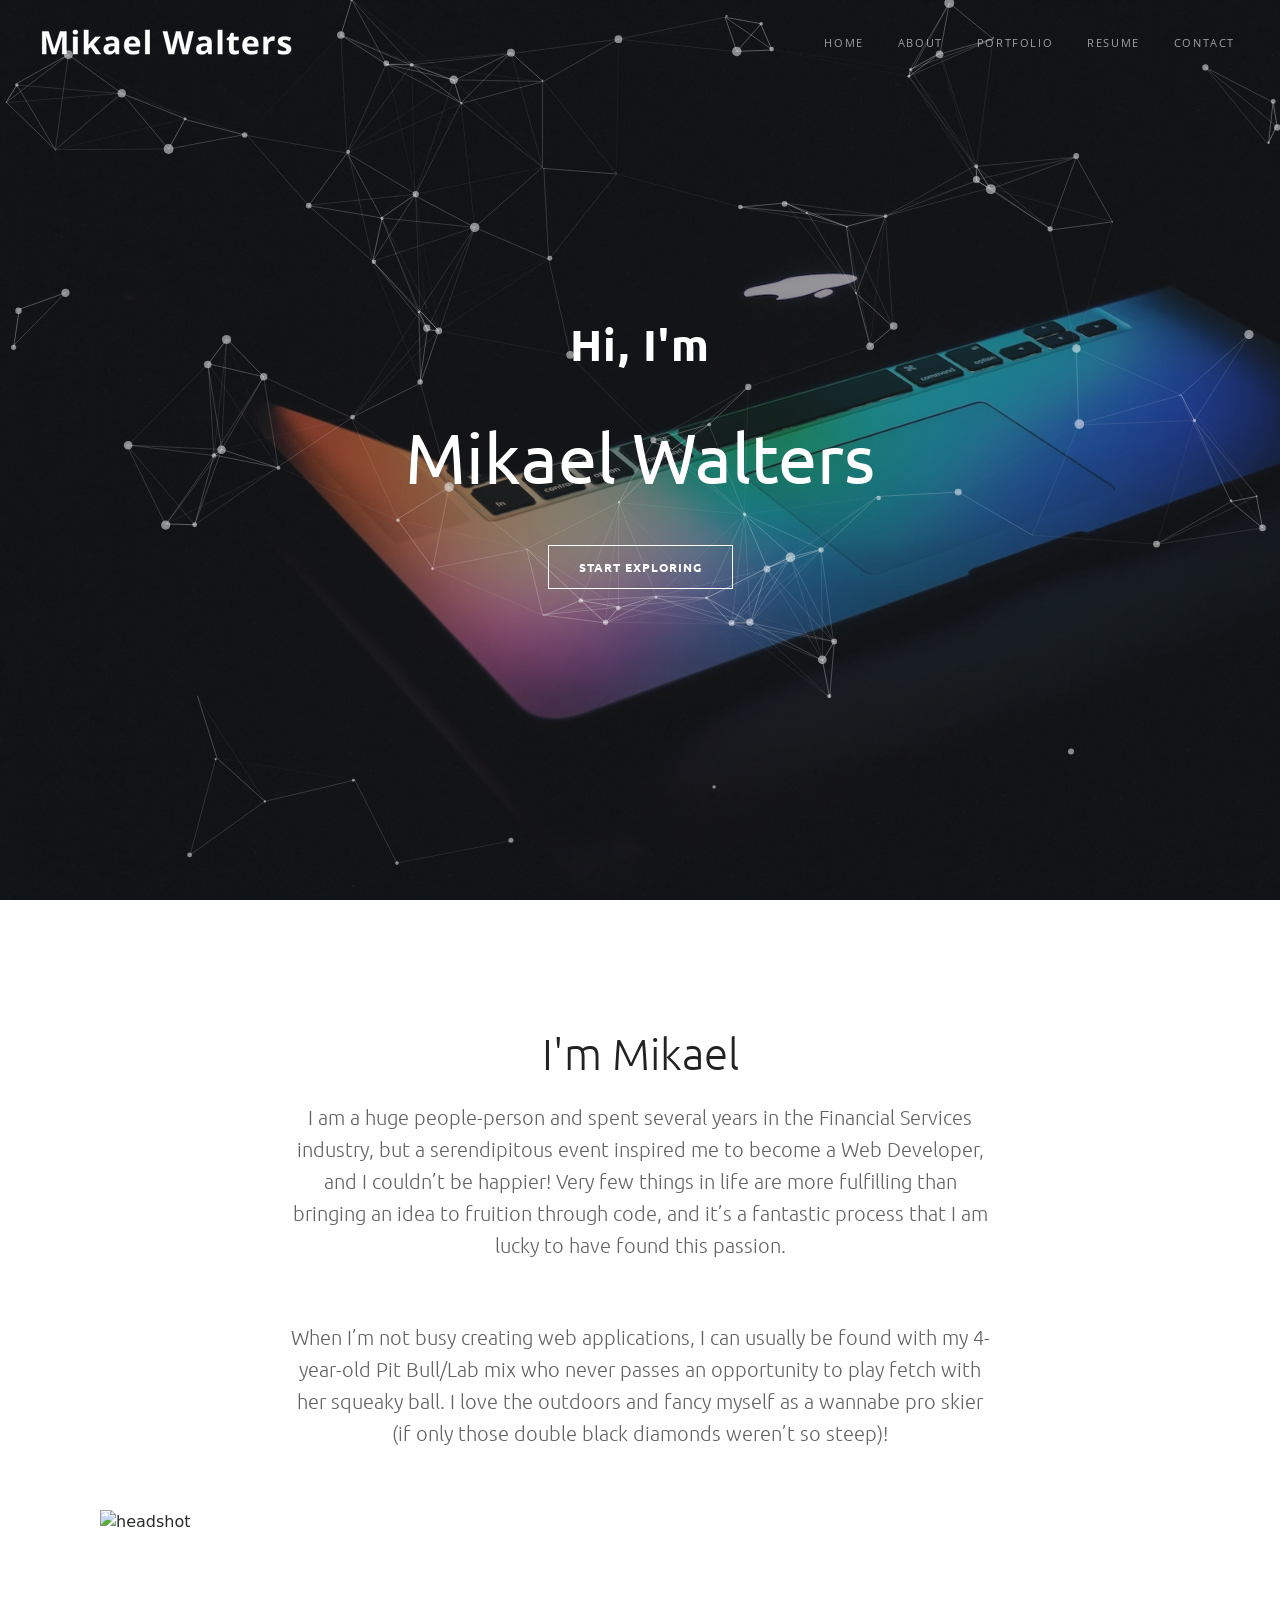
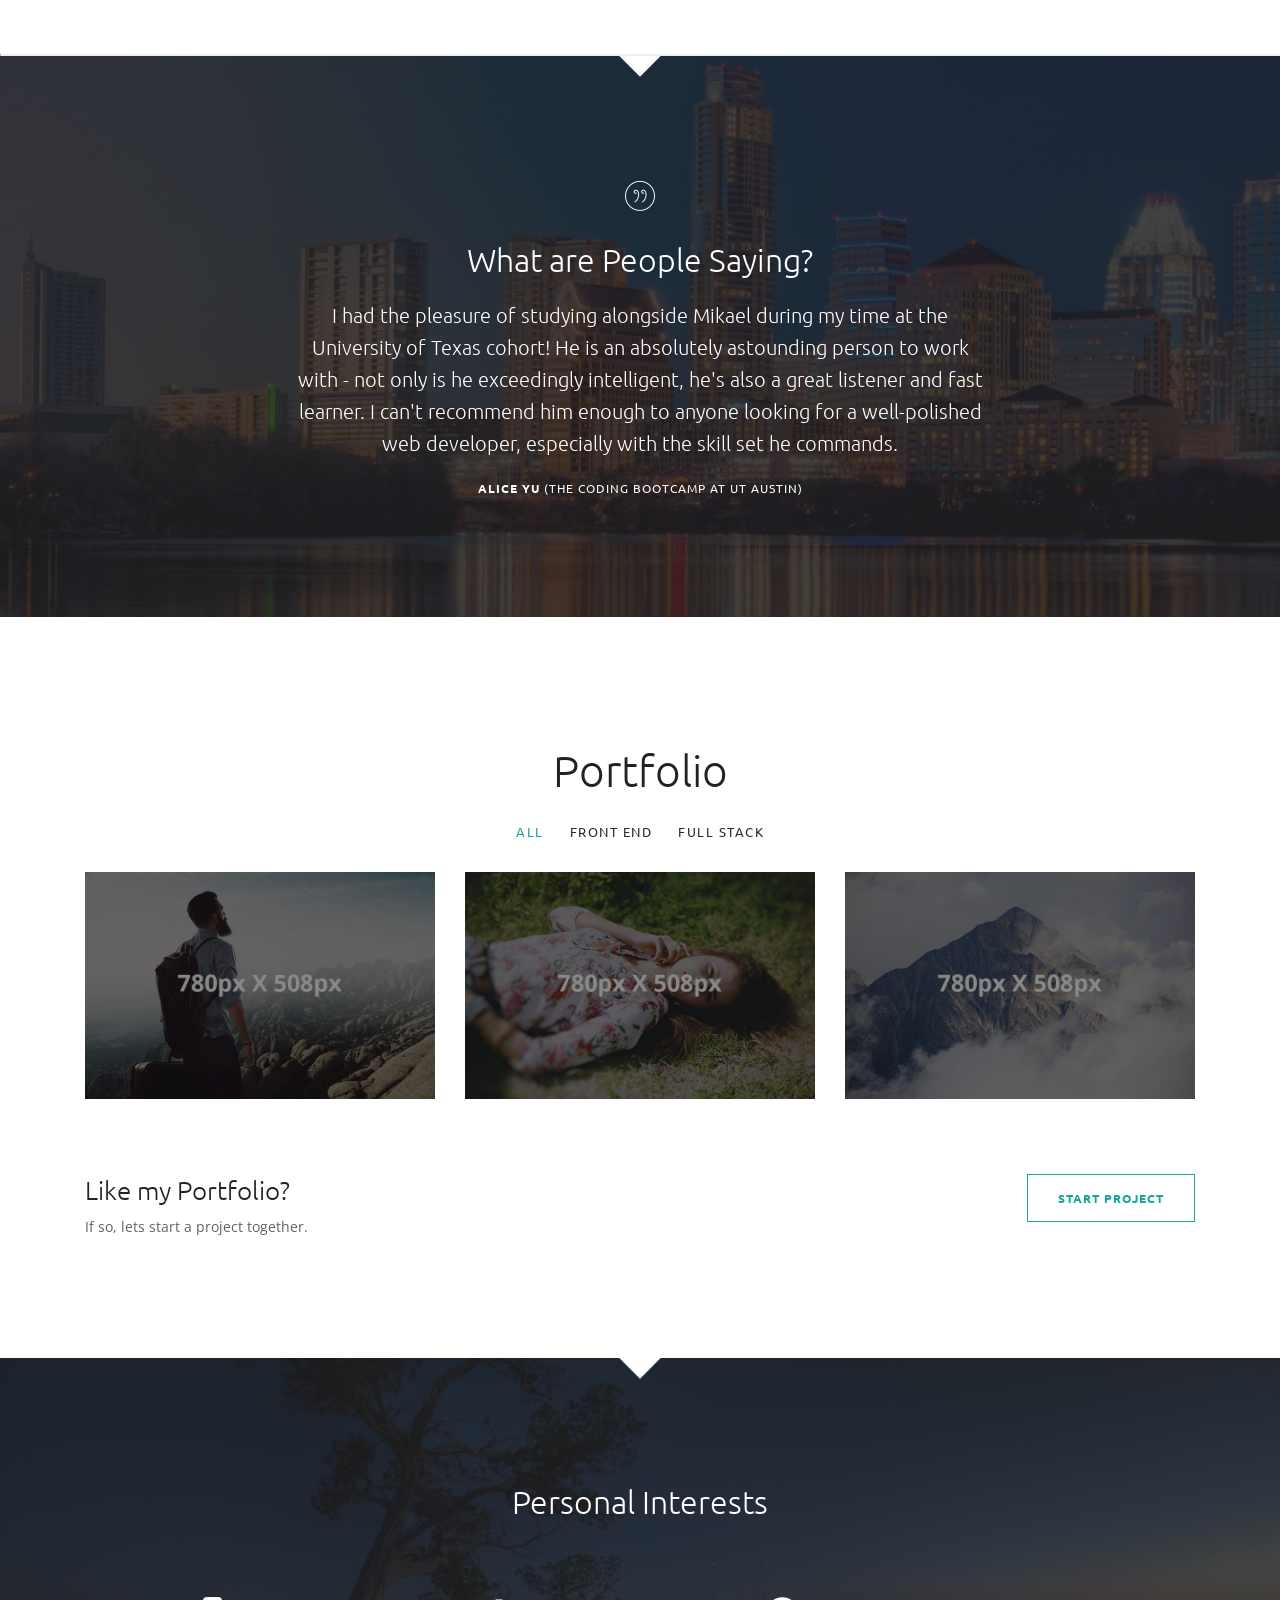
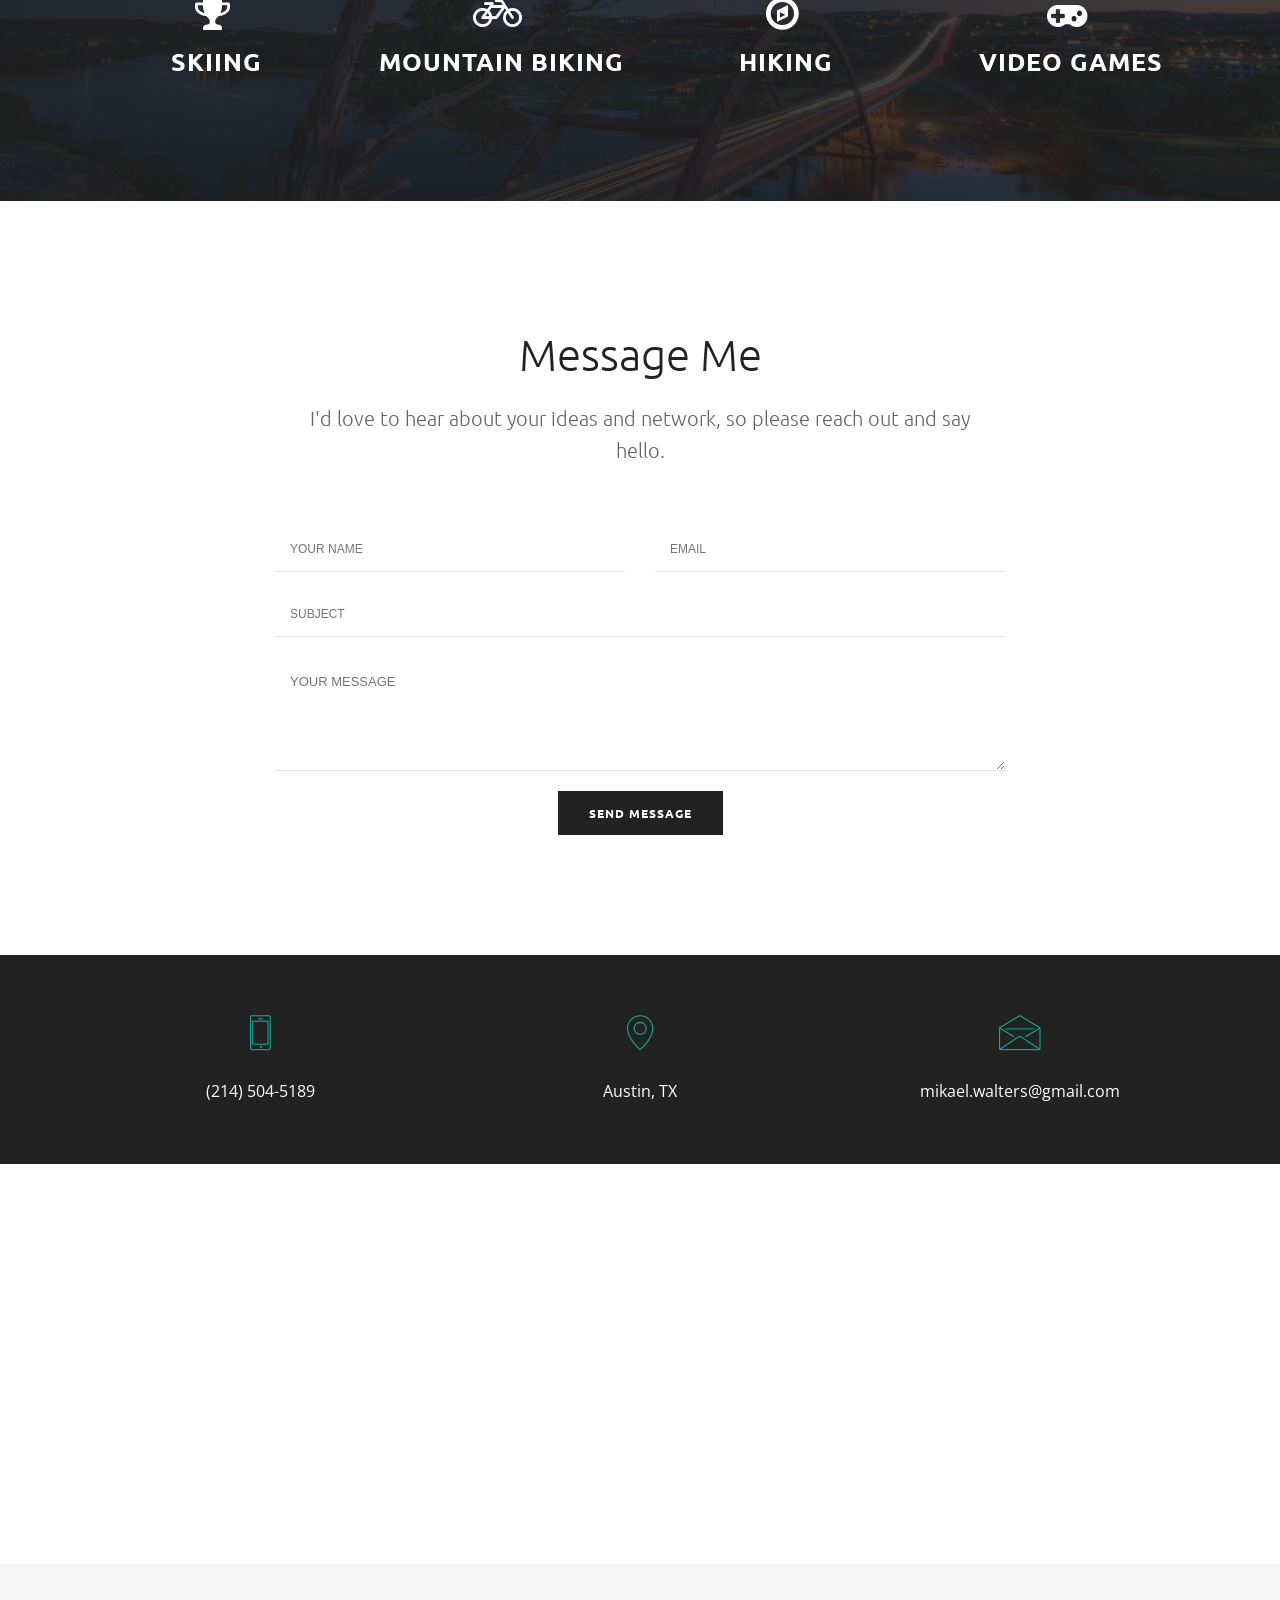
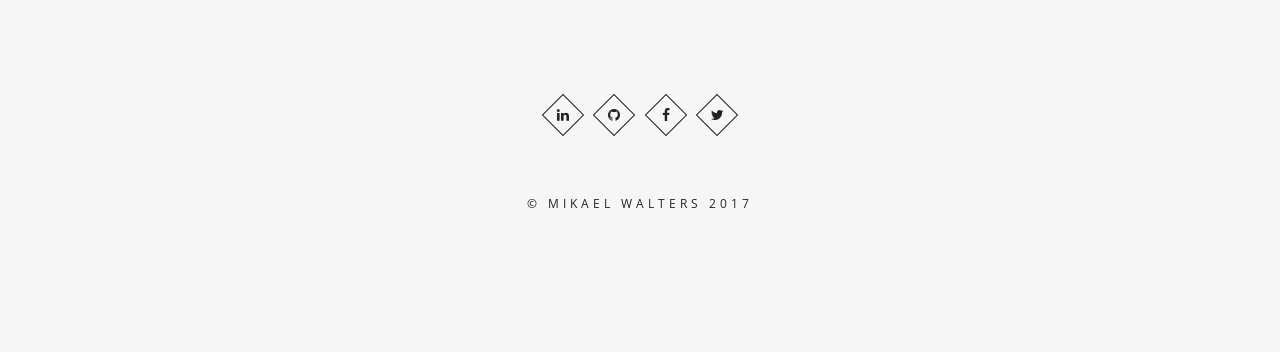
==== commit ce998768: "formatting changes" ====
--- a/HTML/index-canvas-pattern.html
+++ b/HTML/index-canvas-pattern.html
@@ -99,86 +99,8 @@
         </section>
         <!-- End Intro -->
 
-        <!-- About Section -->
-        <section id="about" class="section-padding">
-            <div class="container text-center mb-60">
-                <h1>About Our Studio</h1>
-                <p class="lead-lg max-width-700">Eprehenderit in voluptate velit esse cillum dolore eu fugiat nulla pariatur. Excepteur sint occaecat cupidatat non proident</p>
-            </div>
-            <div class="container text-center">
-                <div class="row">
-                    <div class="col-md-4 content-box mb-sm-45">
-                        <div class="alt-icon-top icon-gray">
-                            <i class="icon-genius"></i>
-                        </div>
-                        <h4 class="alt-title">We are Creative</h4>
-                        <p>Donec quam felis, ultricies nec, pellentesque eu, pretium quis, sem. Nulla consequat massa quis enim. Donec pede justo, fringilla vel</p>
-                    </div>
-                    <div class="col-md-4 content-box mb-sm-45">
-                        <div class="alt-icon-top icon-gray">
-                            <i class="icon-tools"></i>
-                        </div>
-                        <h4 class="alt-title">We have Developer</h4>
-                        <p>Donec quam felis, ultricies nec, pellentesque eu, pretium quis, sem. Nulla consequat massa quis enim. Donec pede justo, fringilla vel</p>
-                    </div>
-                    <div class="col-md-4 content-box">
-                        <div class="alt-icon-top icon-gray">
-                            <i class="icon-camera"></i>
-                        </div>
-                        <h4 class="alt-title">we are photography</h4>
-                        <p>Donec quam felis, ultricies nec, pellentesque eu, pretium quis, sem. Nulla consequat massa quis enim. Donec pede justo, fringilla vel</p>
-                    </div>
-                </div>
-            </div>
-        </section>
-        <!-- End About Section -->
-
-        <!-- Skills Section -->
-        <section id="skills" class="section-padding pos-section gray-bg bg-image overlay-light" data-stellar-background-ratio="0.4" data-background-img="img/full/16.jpg">
-            <!-- page triangle shape -->
-            <div class="page-triangle white-bg"></div>
-            <!-- End page triangle shape -->
-            <div class="container">
-                <div class="row">
-                    <div class="col-md-6">
-                        <h1 class="alt-title">Our Skills &amp; Values</h1>
-                        <p class="large">Eprehenderit in voluptate velit esse cillum dolore eu fugiat nulla pariatur. Excepteur sint occaecat cupidatat non proident Nemo ipsam voluptatem quia consequuntur magni.</p>
-                        <h6 class="quote-author alt-title mt-25">— Jeff Dunham </h6>
-                    </div>
-                    <div class="col-md-6">
-                        <div data-percent="55%" class="skillbar">
-                            <h6 class="skillbar-title alt-title">Design</h6>
-                            <div class="skill-bar-percent">55%</div>
-                            <div class="skillbar-bar">
-                                <div class="skillbar-bar-child"></div>
-                            </div>
-                        </div>
-                        <div data-percent="80%" class="skillbar">
-                            <h6 class="skillbar-title alt-title">Development</h6>
-                            <div class="skill-bar-percent">80%</div>
-                            <div class="skillbar-bar">
-                                <div class="skillbar-bar-child"></div>
-                            </div>
-                        </div>
-                        <div data-percent="40%" class="skillbar">
-                            <h6 class="skillbar-title alt-title">Photography</h6>
-                            <div class="skill-bar-percent">40%</div>
-                            <div class="skillbar-bar">
-                                <div class="skillbar-bar-child"></div>
-                            </div>
-                        </div>
-                        <div data-percent="70%" class="skillbar">
-                            <h6 class="skillbar-title alt-title">Branding</h6>
-                            <div class="skill-bar-percent">70%</div>
-                            <div class="skillbar-bar">
-                                <div class="skillbar-bar-child"></div>
-                            </div>
-                        </div>
-                    </div>
-                </div>
-            </div>
-        </section>
-        <!-- End Skills Section -->
+       
+
 
         <!-- Team Section -->
         <section id="team" class="section-padding">
@@ -189,7 +111,7 @@
                 <p class="lead-lg max-width-700 mb-60">When I’m not busy creating web applications, I can usually be found with my 4-year-old Pit Bull/Lab mix who never passes an opportunity to play fetch with her squeaky ball. I love the outdoors and fancy myself as a wannabe pro skier (if only those double black diamonds weren’t so steep)!</p>
             </div>
             <div class="container">
-                <div class="rows">
+                <!-- <div class="rows"> -->
 
 
                     <!--Team Carousel -->
@@ -210,18 +132,15 @@
                                         </div>
                                     </div>
                                 </div>
-                                <!-- <div class="team-item-info">
-                                    <h5 class="alt-title">Mitchell KAPPOS</h5>
-                                    <p class="">Graphic Designer</p>
-                                </div> -->
-                            </div>
-                        </div>
-
-
-                    </div>
-                    <!--End Team Carousel --->
-
-                </div>
+                    
+                            </div>
+                        </div>
+
+
+                    </div>
+                    <!--End Team Carousel -->
+
+                <!-- </div> -->
             </div>
         </section>
         <!-- End Team Section -->
--- a/HTML/css/style.css
+++ b/HTML/css/style.css
@@ -1,7 +1,7 @@
 ﻿
 @import url("font-awesome_icon-font.css");
 @import url("et-line_icon-font.css");
-@import url("./plugins/owl.carousel.css");
+/* @import url("./plugins/owl.carousel.css"); */
 @import url("./plugins/magnific-popup.css");
 
 @import url(https://fonts.googleapis.com/css?family=Open+Sans:400,300,300italic,400italic,600,600italic,700,700italic,800,800italic);
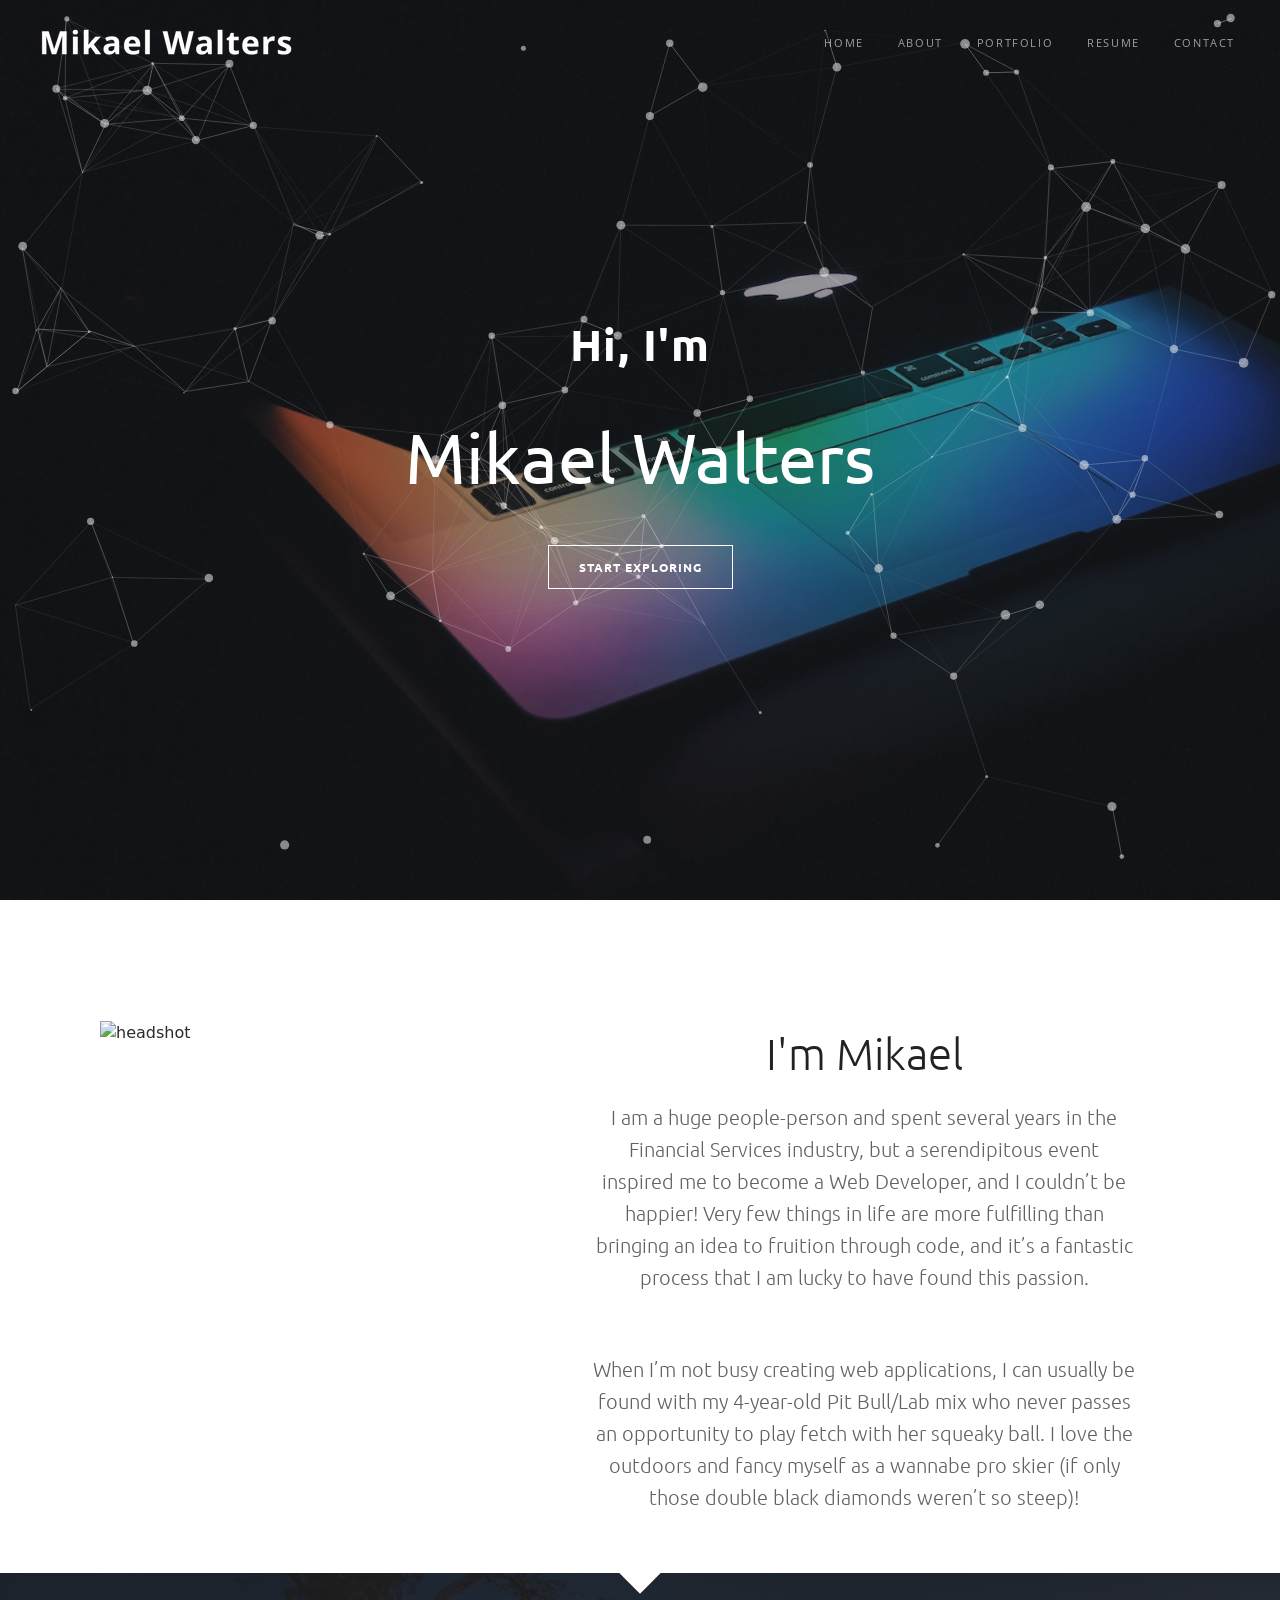
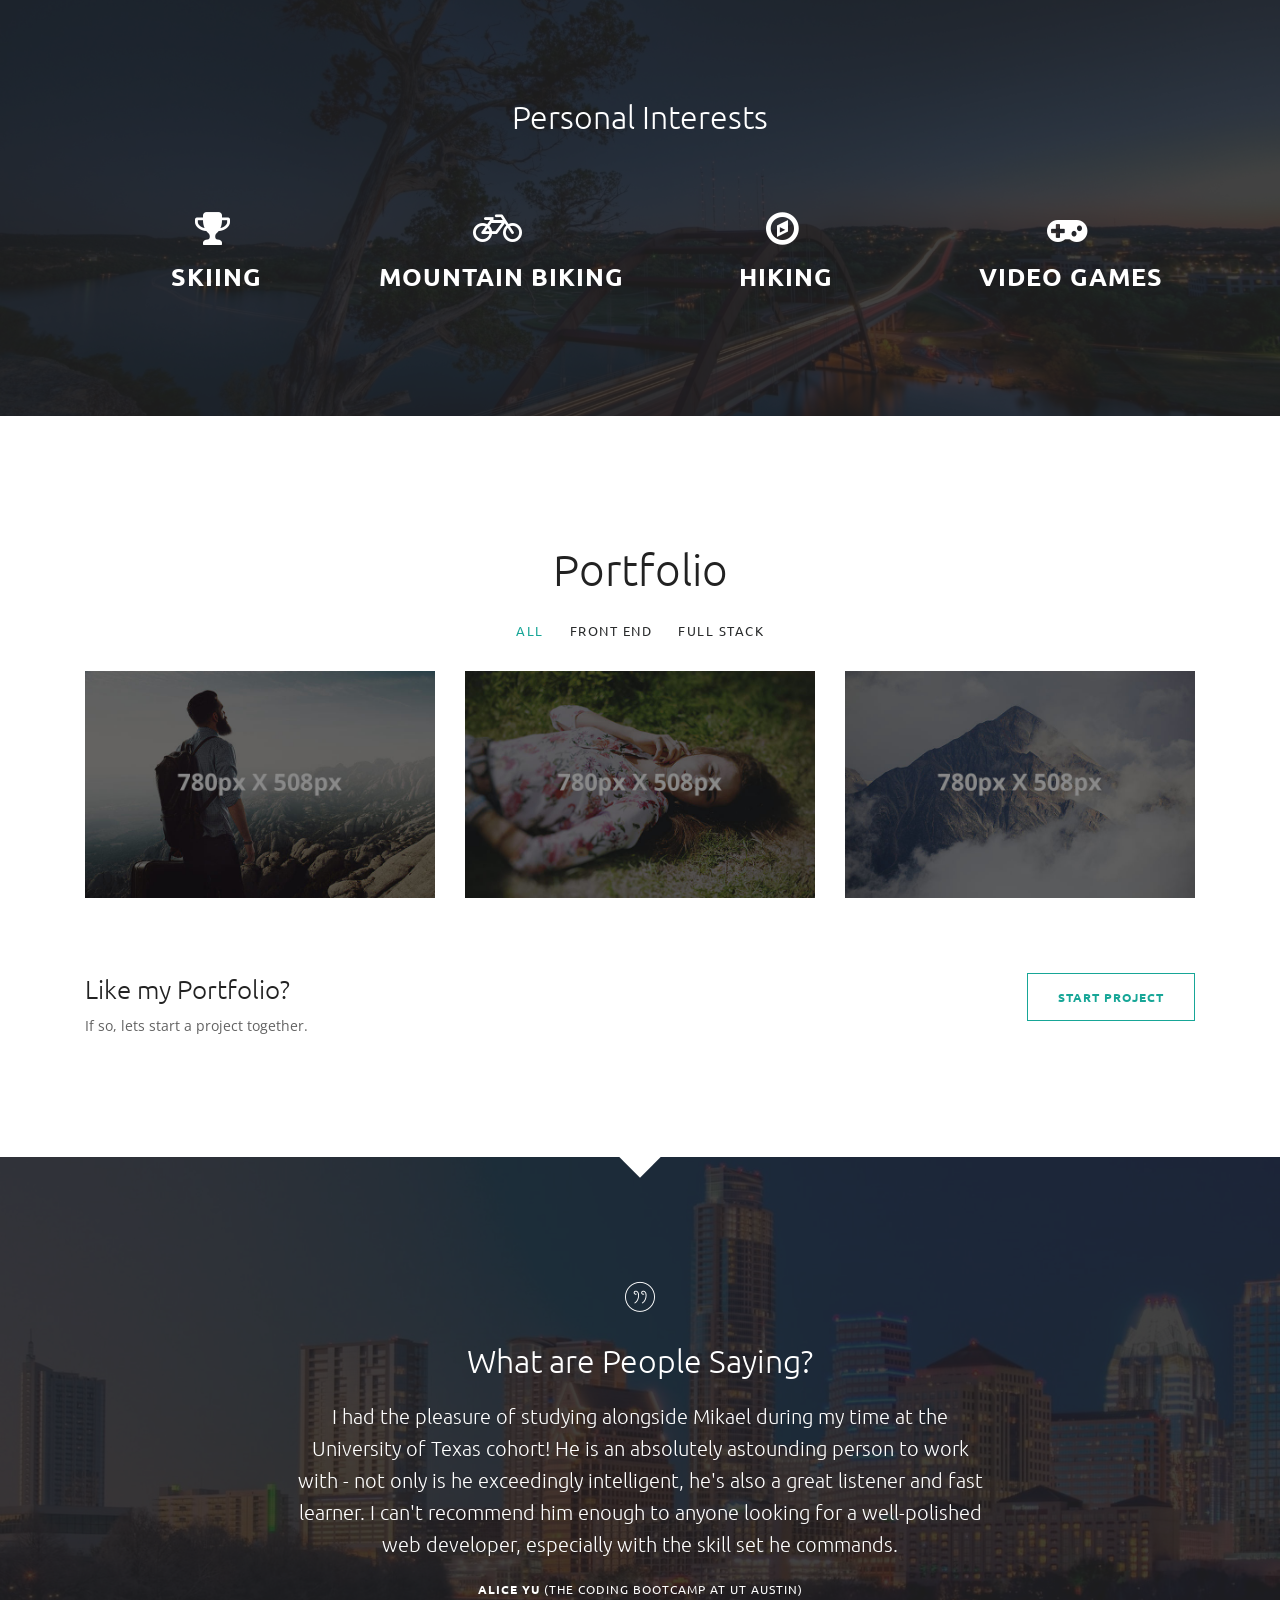
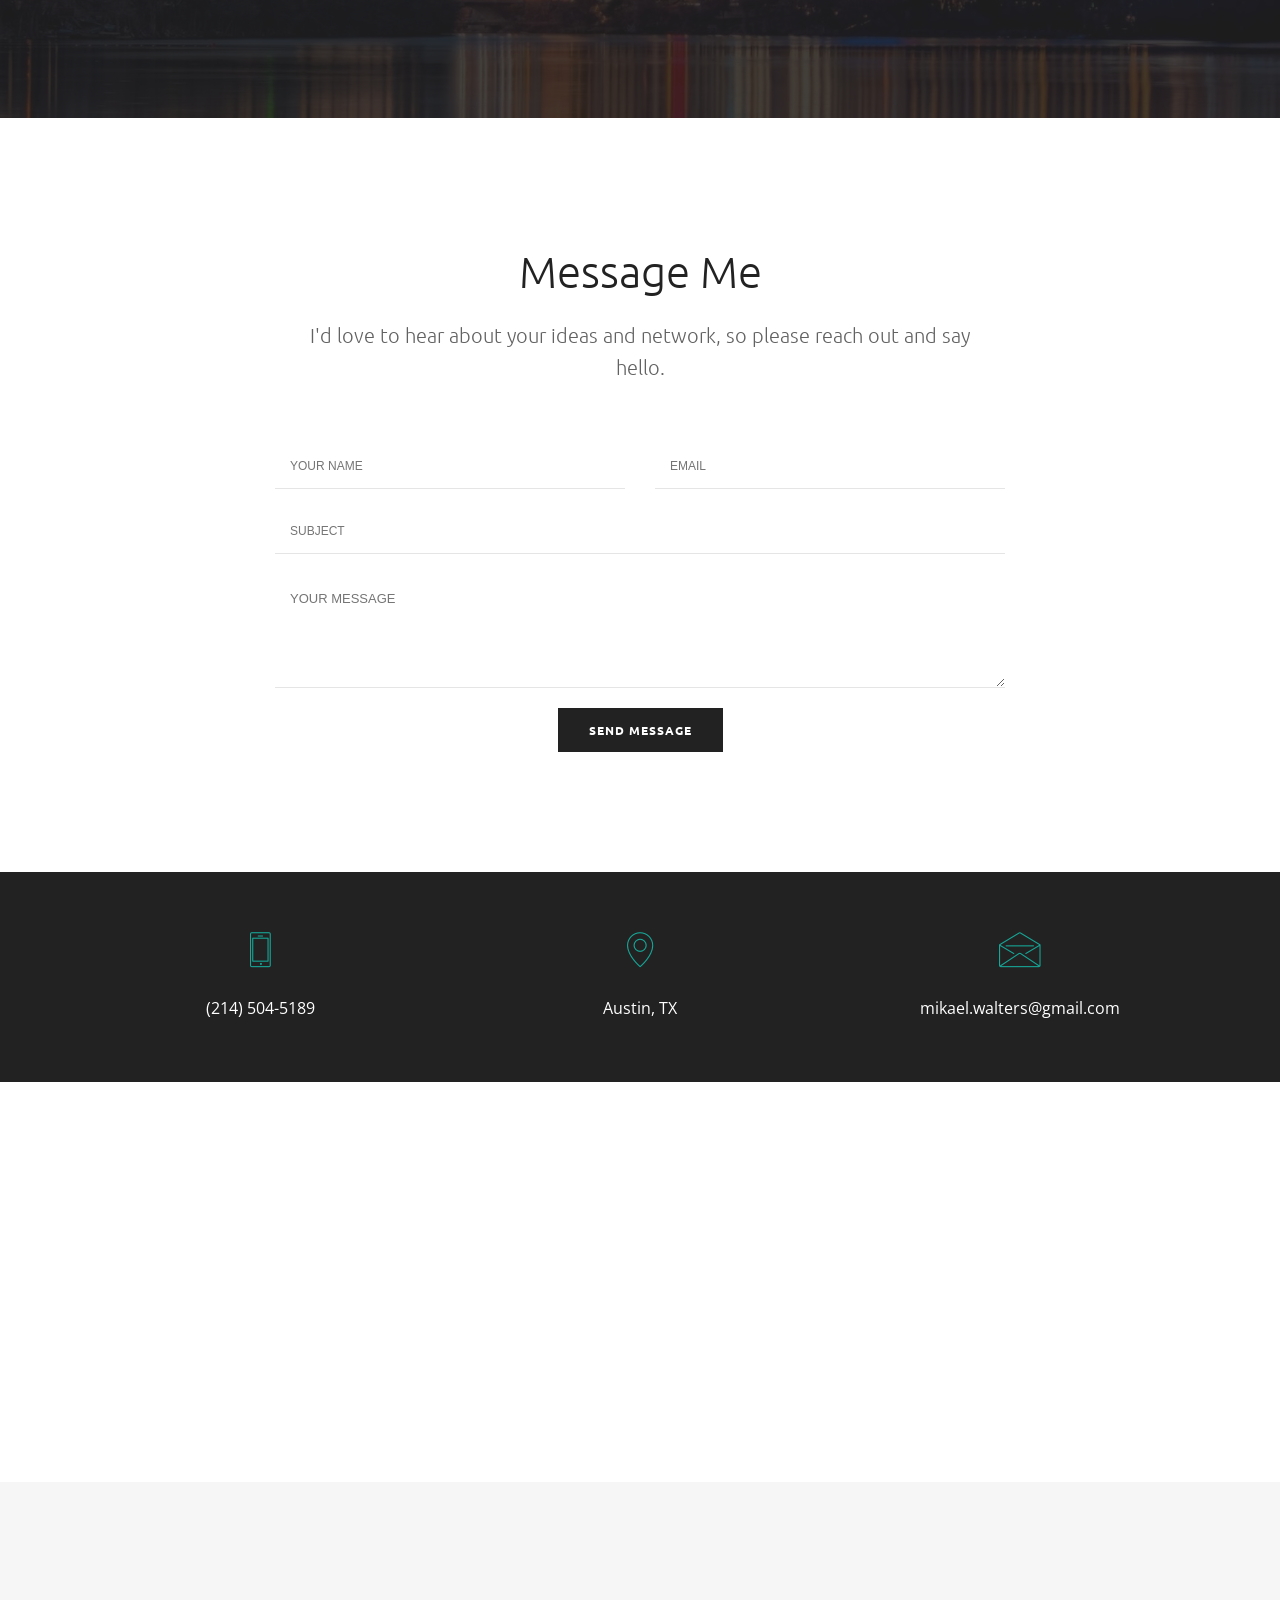
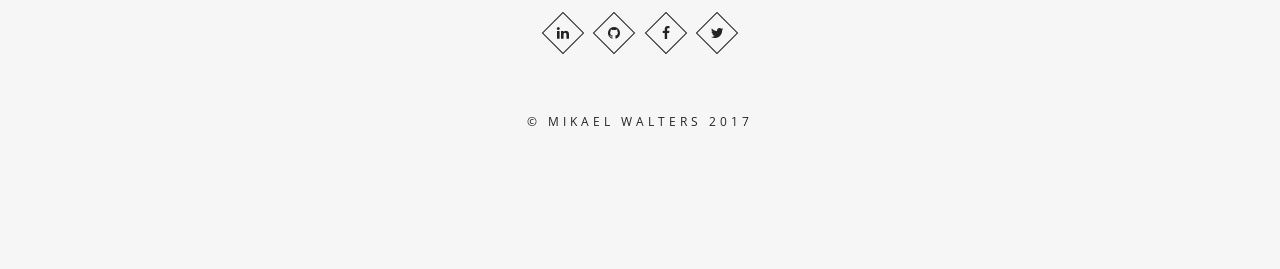
==== commit 7dc2db8f: "formatted about me section" ====
--- a/HTML/index-canvas-pattern.html
+++ b/HTML/index-canvas-pattern.html
@@ -102,9 +102,9 @@
        
 
 
-        <!-- Team Section -->
-        <section id="team" class="section-padding">
-            <div class="container text-center">
+        <!-- About Section -->
+        <section id="about" class="section-padding">
+            <div class="about container text-center">
                 <h1>I'm Mikael</h1>
                 <p class="lead-lg max-width-700 mb-60">I am a huge people-person and spent several years in the Financial Services industry, but a serendipitous event inspired me to become a Web Developer, and I couldn’t be happier! Very few things in life are more fulfilling than bringing an idea to fruition through code, and it’s a fantastic process that I am lucky to have found this passion.</p>
                     
@@ -142,10 +142,156 @@
 
                 <!-- </div> -->
             </div>
+            
         </section>
         <!-- End Team Section -->
 
-        <hr />
+        <!-- <hr /> -->
+
+        <!-- Counter Section -->
+        <section id="counter" class="section-padding bg-image dark-bg pos-section overlay-dark" data-stellar-background-ratio="0.4" data-background-img="img/full/pennybackerBridge.jpg">
+            <!-- page triangle shape -->
+            <div class="page-triangle white-bg"></div>
+            <!-- End page triangle shape -->
+            <div class="container text-center">
+                <div class="rows">
+                    <h2 class="mb-60">Personal Interests</h2>
+                </div>
+                <div class="row">
+                    <div class="col-md-3 col-sm-6 mb-sm-30">
+                        <div class="counter-group">
+                            <div class="counter-icon"><i class="fa fa-trophy" aria-hidden="true"></i></div>
+                            <div class="counter-content">
+                                <h5 class="alt-title counter-sub-title">&nbsp;Skiing</h5>
+                            </div>
+                        </div>
+                    </div>
+                    <div class="col-md-3 col-sm-6 mb-sm-30">
+                        <div class="counter-group">
+                            <div class="counter-icon"><i class="fa fa-bicycle" aria-hidden="true"></i></div>
+                            <div class="counter-content">
+                                <h5 class="alt-title counter-sub-title">&nbsp;Mountain Biking</h5>
+                            </div>
+                        </div>
+                    </div>
+                    <div class="col-md-3 col-sm-6 mb-sm-30">
+                        <div class="counter-group">
+                            <div class="counter-icon"><i class="fa fa-compass" aria-hidden="true"></i></div>
+                            <div class="counter-content">
+                                <h5 class="alt-title counter-sub-title">&nbsp;Hiking</h5>
+                            </div>
+                        </div>
+                    </div>
+                    <div class="col-md-3 col-sm-6 mb-sm-30">
+                        <div class="counter-group">
+                            <div class="counter-icon"><i class="fa fa-gamepad" aria-hidden="true"></i></div>
+                            <div class="counter-content">
+                                <h5 class="alt-title counter-sub-title">&nbsp;Video Games</h5>
+                            </div>
+                        </div>
+                    </div>
+                </div>
+            </div>
+        </section>
+        <!-- End Counter Section -->
+
+        <!-- Portfolio Section -->
+        <section id="portfolio" class="section-padding">
+            <div class="container text-center">
+                <h1>Portfolio</h1>
+            </div>
+
+            <!-- Portfolio -->
+            <div class="container">
+                <ul class="portfolio-filter categories-filter">
+                    <li><a data-filter="*" class="categories active">All</a></li>
+                    <li><a data-filter=".front" class="categories">Front End</a></li>
+                    <li><a data-filter=".full" class="categories">Full Stack</a></li>
+                </ul>
+
+                <div class="rows portfolio-grid gallery-popup">
+
+                    <!-- Portfolio Item -->
+                    <div class="portfolio-item photography creative">
+                        <div class="portfolio-box">
+                            <a class="porfolio-popup gallery-popup-link" href="img/portfolio/large/01.jpg" title="Portfolio Image 01">
+                                <div class="portfolio-image-wrap">
+                                    <img src="img/portfolio/thumb/01.jpg" alt="" />
+                                </div>
+                                <div class="portfolio-caption-mask">
+                                    <div class="portfolio-caption-text">
+                                        <div class="portfolio-caption-tb-cell">
+                                            <h5 class="alt-title">Simple Portfolio Title</h5>
+                                            <p>Landscape</p>
+                                        </div>
+                                    </div>
+                                </div>
+                            </a>
+                        </div>
+                    </div>
+                    <!-- End Portfolio Item -->
+
+                    <!-- Portfolio Item -->
+                    <div class="portfolio-item branding photography coffee">
+                        <div class="portfolio-box">
+                            <a class="porfolio-popup gallery-popup-link" href="img/portfolio/large/02.jpg" title="Portfolio Image 02">
+                                <div class="portfolio-image-wrap">
+                                    <img src="img/portfolio/thumb/02.jpg" alt="" />
+                                </div>
+                                <div class="portfolio-caption-mask">
+                                    <div class="portfolio-caption-text">
+                                        <div class="portfolio-caption-tb-cell">
+                                            <h5 class="alt-title">Simple Portfolio Title</h5>
+                                            <p>People</p>
+                                        </div>
+                                    </div>
+                                </div>
+                            </a>
+                        </div>
+                    </div>
+                    <!-- End Portfolio Item -->
+
+                    <!-- Portfolio Item -->
+                    <div class="portfolio-item branding creative coffee">
+                        <div class="portfolio-box">
+                            <a class="porfolio-popup gallery-popup-link" href="img/portfolio/large/03.jpg" title="Portfolio Image 03">
+                                <div class="portfolio-image-wrap">
+                                    <img src="img/portfolio/thumb/03.jpg" alt="" />
+                                </div>
+                                <div class="portfolio-caption-mask">
+                                    <div class="portfolio-caption-text">
+                                        <div class="portfolio-caption-tb-cell">
+                                            <h5 class="alt-title">Simple Portfolio Title</h5>
+                                            <p>Cloud Hill</p>
+                                        </div>
+                                    </div>
+                                </div>
+                            </a>
+                        </div>
+                    </div>
+                    <!-- End Portfolio Item -->
+
+                    
+
+                </div>
+
+            </div>
+            <!-- End Portfolio -->
+
+            <div class="container mt-60">
+                <div class="row">
+                    <div class="col-sm-8">
+                        <h3 class="action-box-title">Like my Portfolio?</h3>
+                        <p class="action-box-content">If so, lets start a project together.</p>
+                    </div>
+                    <div class="col-sm-4 text-right">
+                        <a class="scroll-down btn btn-xlg btn-color-outline" href="#contact-us">Start Project</a>
+                    </div>
+                </div>
+            </div>
+
+        </section>
+        <!-- End Portfolio Section -->
 
         <!-- Testimonials Section -->
         <section id="testimonials" class="section-padding bg-image dark-bg pos-section overlay-dark" data-stellar-background-ratio="0.4" data-background-img="img/full/austinTXBG.jpg">
@@ -166,151 +312,6 @@
             </div>
         </section>
         <!-- End Testimonials Section -->
-
-        <!-- Portfolio Section -->
-        <section id="portfolio" class="section-padding">
-            <div class="container text-center">
-                <h1>Portfolio</h1>
-            </div>
-
-            <!-- Portfolio -->
-            <div class="container">
-                <ul class="portfolio-filter categories-filter">
-                    <li><a data-filter="*" class="categories active">All</a></li>
-                    <li><a data-filter=".front" class="categories">Front End</a></li>
-                    <li><a data-filter=".full" class="categories">Full Stack</a></li>
-                </ul>
-
-                <div class="rows portfolio-grid gallery-popup">
-
-                    <!-- Portfolio Item -->
-                    <div class="portfolio-item photography creative">
-                        <div class="portfolio-box">
-                            <a class="porfolio-popup gallery-popup-link" href="img/portfolio/large/01.jpg" title="Portfolio Image 01">
-                                <div class="portfolio-image-wrap">
-                                    <img src="img/portfolio/thumb/01.jpg" alt="" />
-                                </div>
-                                <div class="portfolio-caption-mask">
-                                    <div class="portfolio-caption-text">
-                                        <div class="portfolio-caption-tb-cell">
-                                            <h5 class="alt-title">Simple Portfolio Title</h5>
-                                            <p>Landscape</p>
-                                        </div>
-                                    </div>
-                                </div>
-                            </a>
-                        </div>
-                    </div>
-                    <!-- End Portfolio Item -->
-
-                    <!-- Portfolio Item -->
-                    <div class="portfolio-item branding photography coffee">
-                        <div class="portfolio-box">
-                            <a class="porfolio-popup gallery-popup-link" href="img/portfolio/large/02.jpg" title="Portfolio Image 02">
-                                <div class="portfolio-image-wrap">
-                                    <img src="img/portfolio/thumb/02.jpg" alt="" />
-                                </div>
-                                <div class="portfolio-caption-mask">
-                                    <div class="portfolio-caption-text">
-                                        <div class="portfolio-caption-tb-cell">
-                                            <h5 class="alt-title">Simple Portfolio Title</h5>
-                                            <p>People</p>
-                                        </div>
-                                    </div>
-                                </div>
-                            </a>
-                        </div>
-                    </div>
-                    <!-- End Portfolio Item -->
-
-                    <!-- Portfolio Item -->
-                    <div class="portfolio-item branding creative coffee">
-                        <div class="portfolio-box">
-                            <a class="porfolio-popup gallery-popup-link" href="img/portfolio/large/03.jpg" title="Portfolio Image 03">
-                                <div class="portfolio-image-wrap">
-                                    <img src="img/portfolio/thumb/03.jpg" alt="" />
-                                </div>
-                                <div class="portfolio-caption-mask">
-                                    <div class="portfolio-caption-text">
-                                        <div class="portfolio-caption-tb-cell">
-                                            <h5 class="alt-title">Simple Portfolio Title</h5>
-                                            <p>Cloud Hill</p>
-                                        </div>
-                                    </div>
-                                </div>
-                            </a>
-                        </div>
-                    </div>
-                    <!-- End Portfolio Item -->
-
-                    
-
-                </div>
-
-            </div>
-            <!-- End Portfolio -->
-
-            <div class="container mt-60">
-                <div class="row">
-                    <div class="col-sm-8">
-                        <h3 class="action-box-title">Like my Portfolio?</h3>
-                        <p class="action-box-content">If so, lets start a project together.</p>
-                    </div>
-                    <div class="col-sm-4 text-right">
-                        <a class="scroll-down btn btn-xlg btn-color-outline" href="#contact-us">Start Project</a>
-                    </div>
-                </div>
-            </div>
-
-        </section>
-        <!-- End Portfolio Section -->
-
-        <!-- Counter Section -->
-        <section id="counter" class="section-padding bg-image dark-bg pos-section overlay-dark" data-stellar-background-ratio="0.4" data-background-img="img/full/pennybackerBridge.jpg">
-            <!-- page triangle shape -->
-            <div class="page-triangle white-bg"></div>
-            <!-- End page triangle shape -->
-            <div class="container text-center">
-                <div class="rows">
-                    <h2 class="mb-60">Personal Interests</h2>
-                </div>
-                <div class="row">
-                    <div class="col-md-3 col-sm-6 mb-sm-30">
-                        <div class="counter-group">
-                            <div class="counter-icon"><i class="fa fa-trophy" aria-hidden="true"></i></div>
-                            <div class="counter-content">
-                                <h5 class="alt-title counter-sub-title">&nbsp;Skiing</h5>
-                            </div>
-                        </div>
-                    </div>
-                    <div class="col-md-3 col-sm-6 mb-sm-30">
-                        <div class="counter-group">
-                            <div class="counter-icon"><i class="fa fa-bicycle" aria-hidden="true"></i></div>
-                            <div class="counter-content">
-                                <h5 class="alt-title counter-sub-title">&nbsp;Mountain Biking</h5>
-                            </div>
-                        </div>
-                    </div>
-                    <div class="col-md-3 col-sm-6 mb-sm-30">
-                        <div class="counter-group">
-                            <div class="counter-icon"><i class="fa fa-compass" aria-hidden="true"></i></div>
-                            <div class="counter-content">
-                                <h5 class="alt-title counter-sub-title">&nbsp;Hiking</h5>
-                            </div>
-                        </div>
-                    </div>
-                    <div class="col-md-3 col-sm-6 mb-sm-30">
-                        <div class="counter-group">
-                            <div class="counter-icon"><i class="fa fa-gamepad" aria-hidden="true"></i></div>
-                            <div class="counter-content">
-                                <h5 class="alt-title counter-sub-title">&nbsp;Video Games</h5>
-                            </div>
-                        </div>
-                    </div>
-                </div>
-            </div>
-        </section>
-        <!-- End Counter Section -->
 
         <!-- Contact Form Section -->
         <section id="contact-us" class="section-padding">
--- a/HTML/css/style.css
+++ b/HTML/css/style.css
@@ -77,6 +77,13 @@
     line-height: 1.6;
     margin: 0;
     padding: 0;
+}
+
+.about.container.text-center {
+    width: 45%;
+    margin-left: 5%;
+    margin-right: 10%;
+    float: right;
 }
 
 #page-wraper {
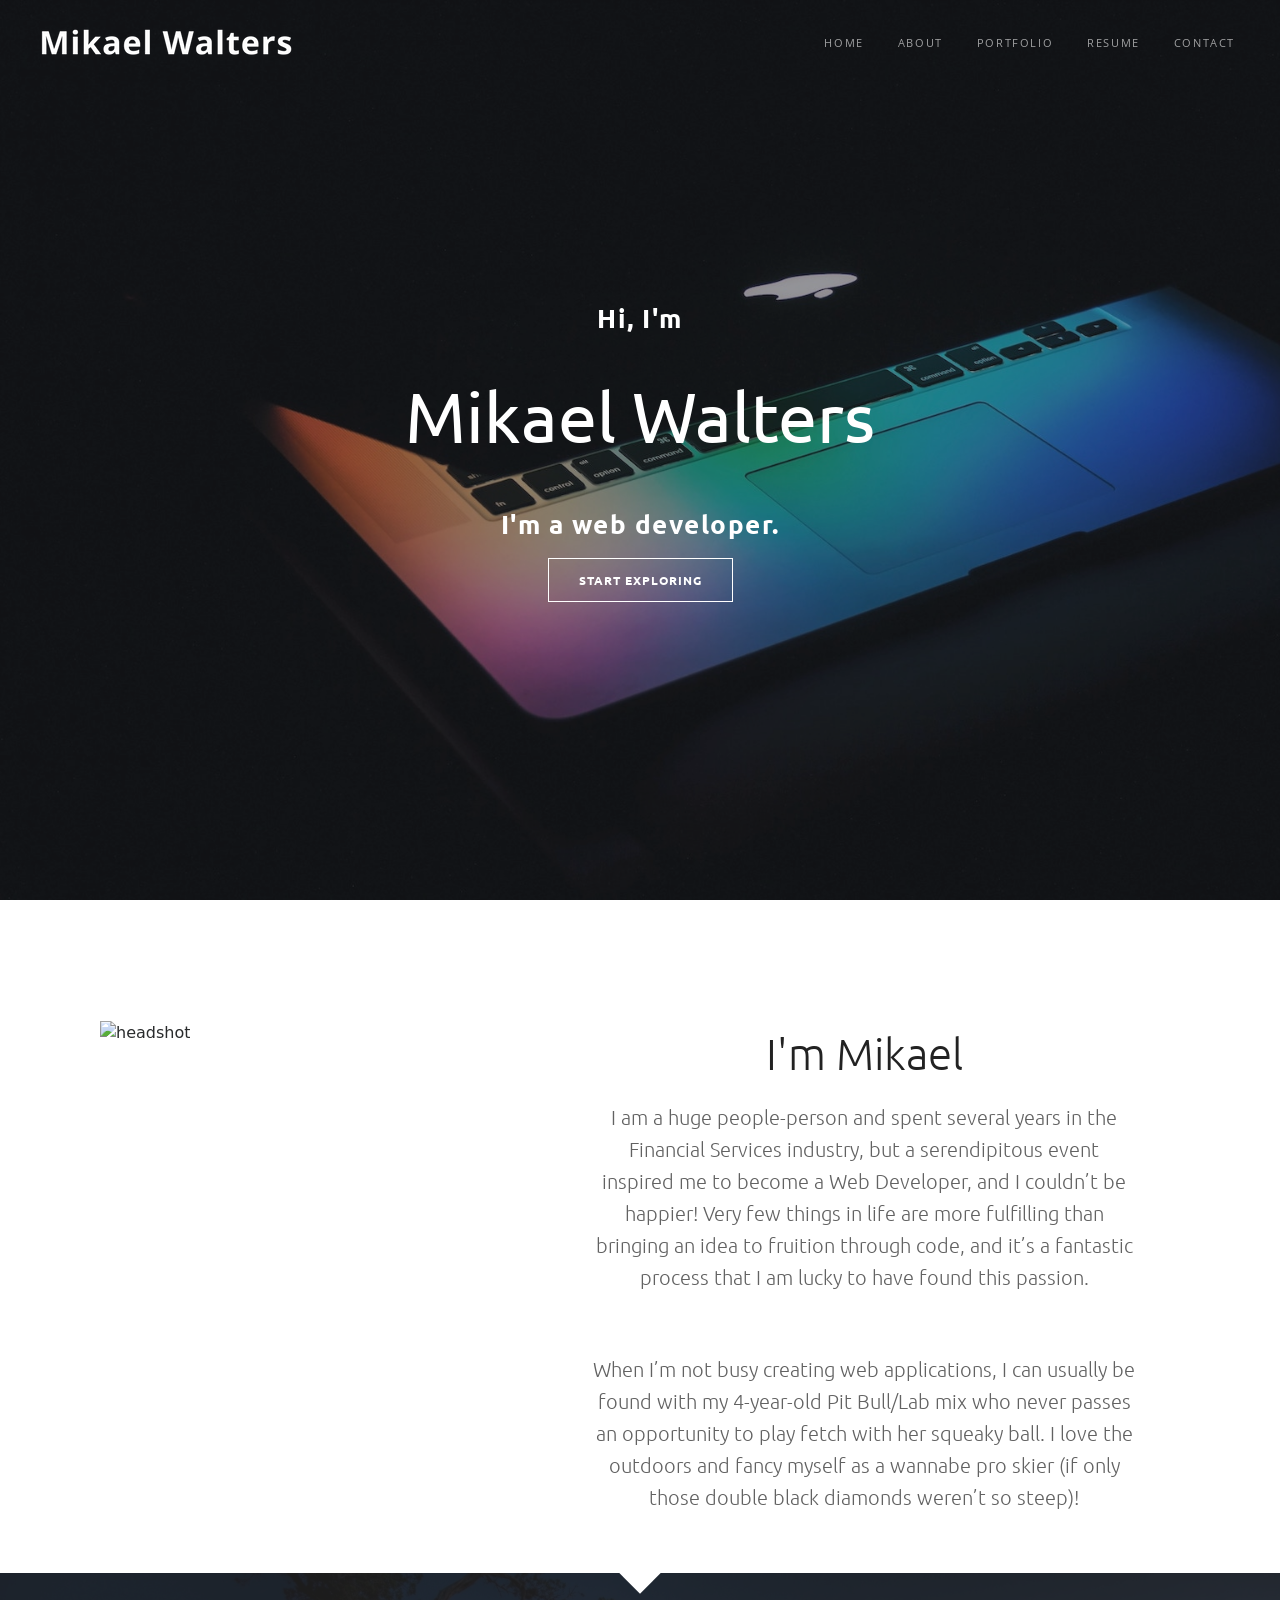
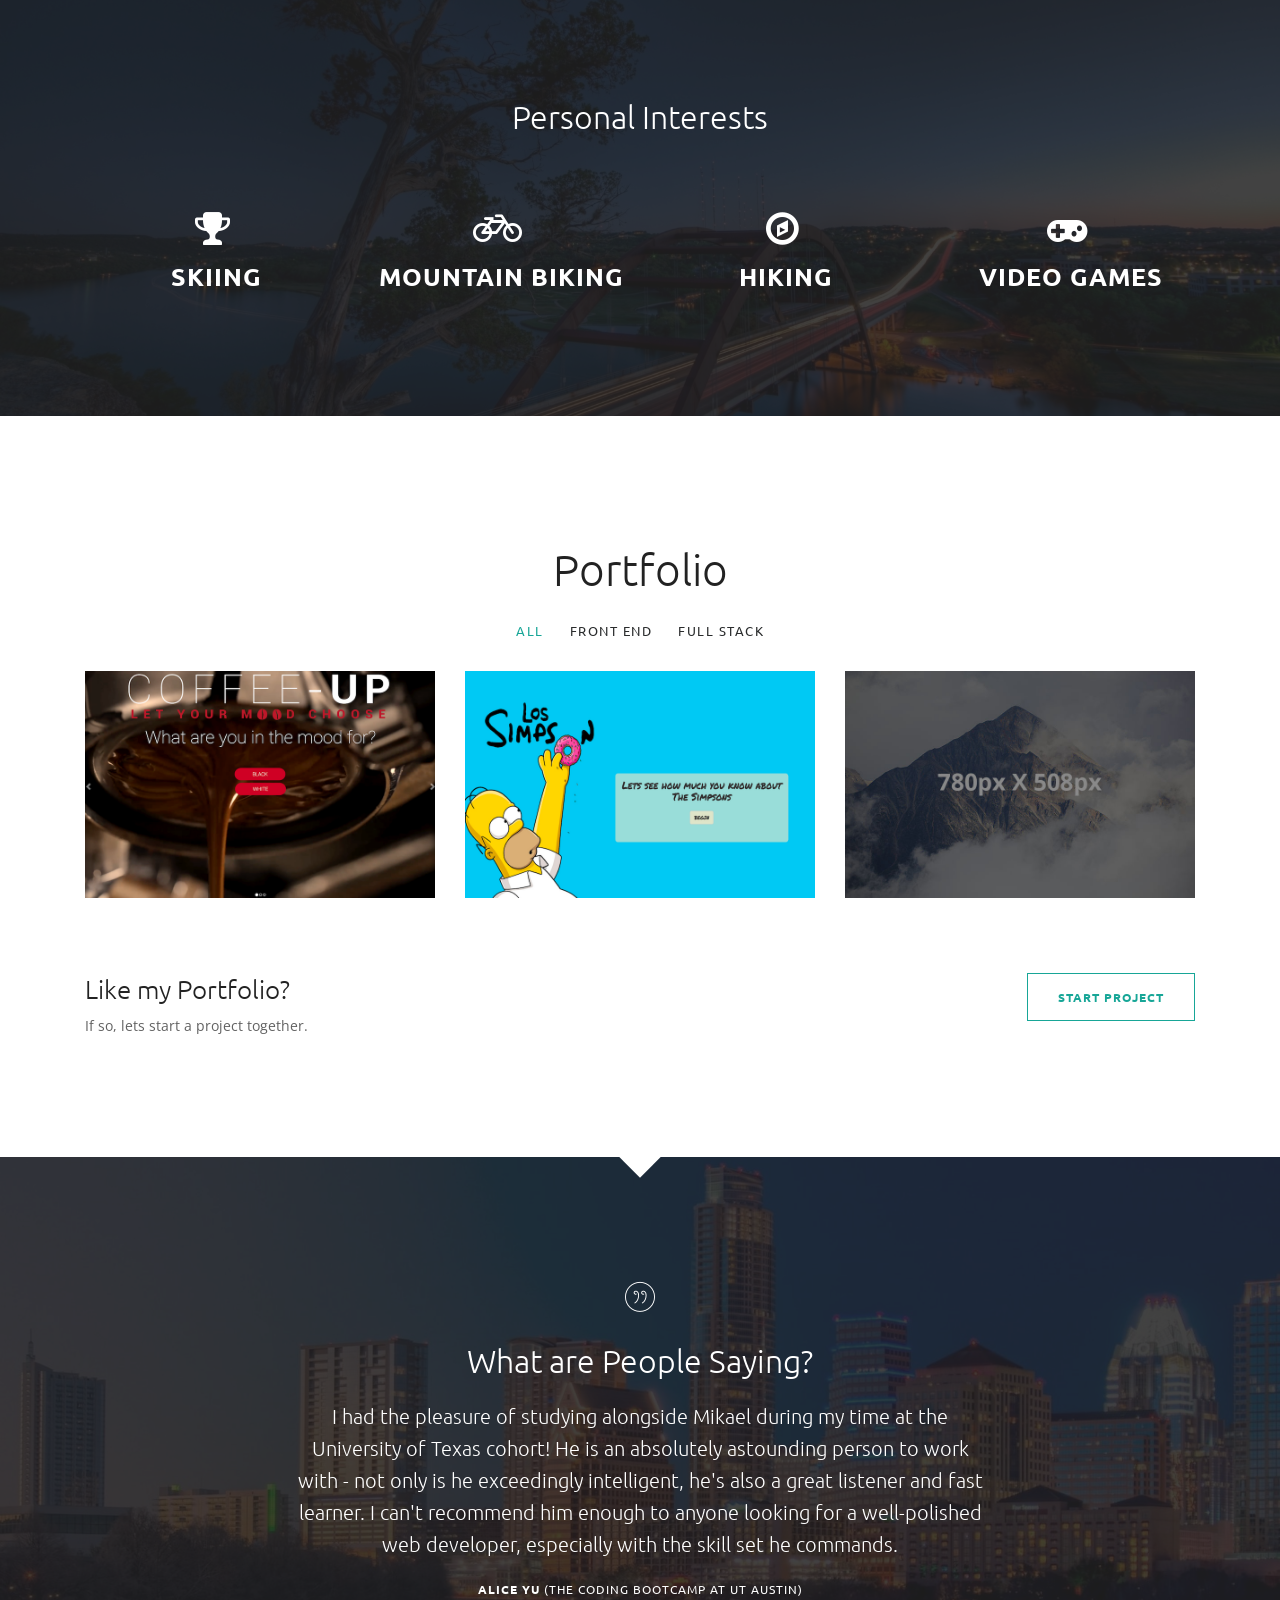
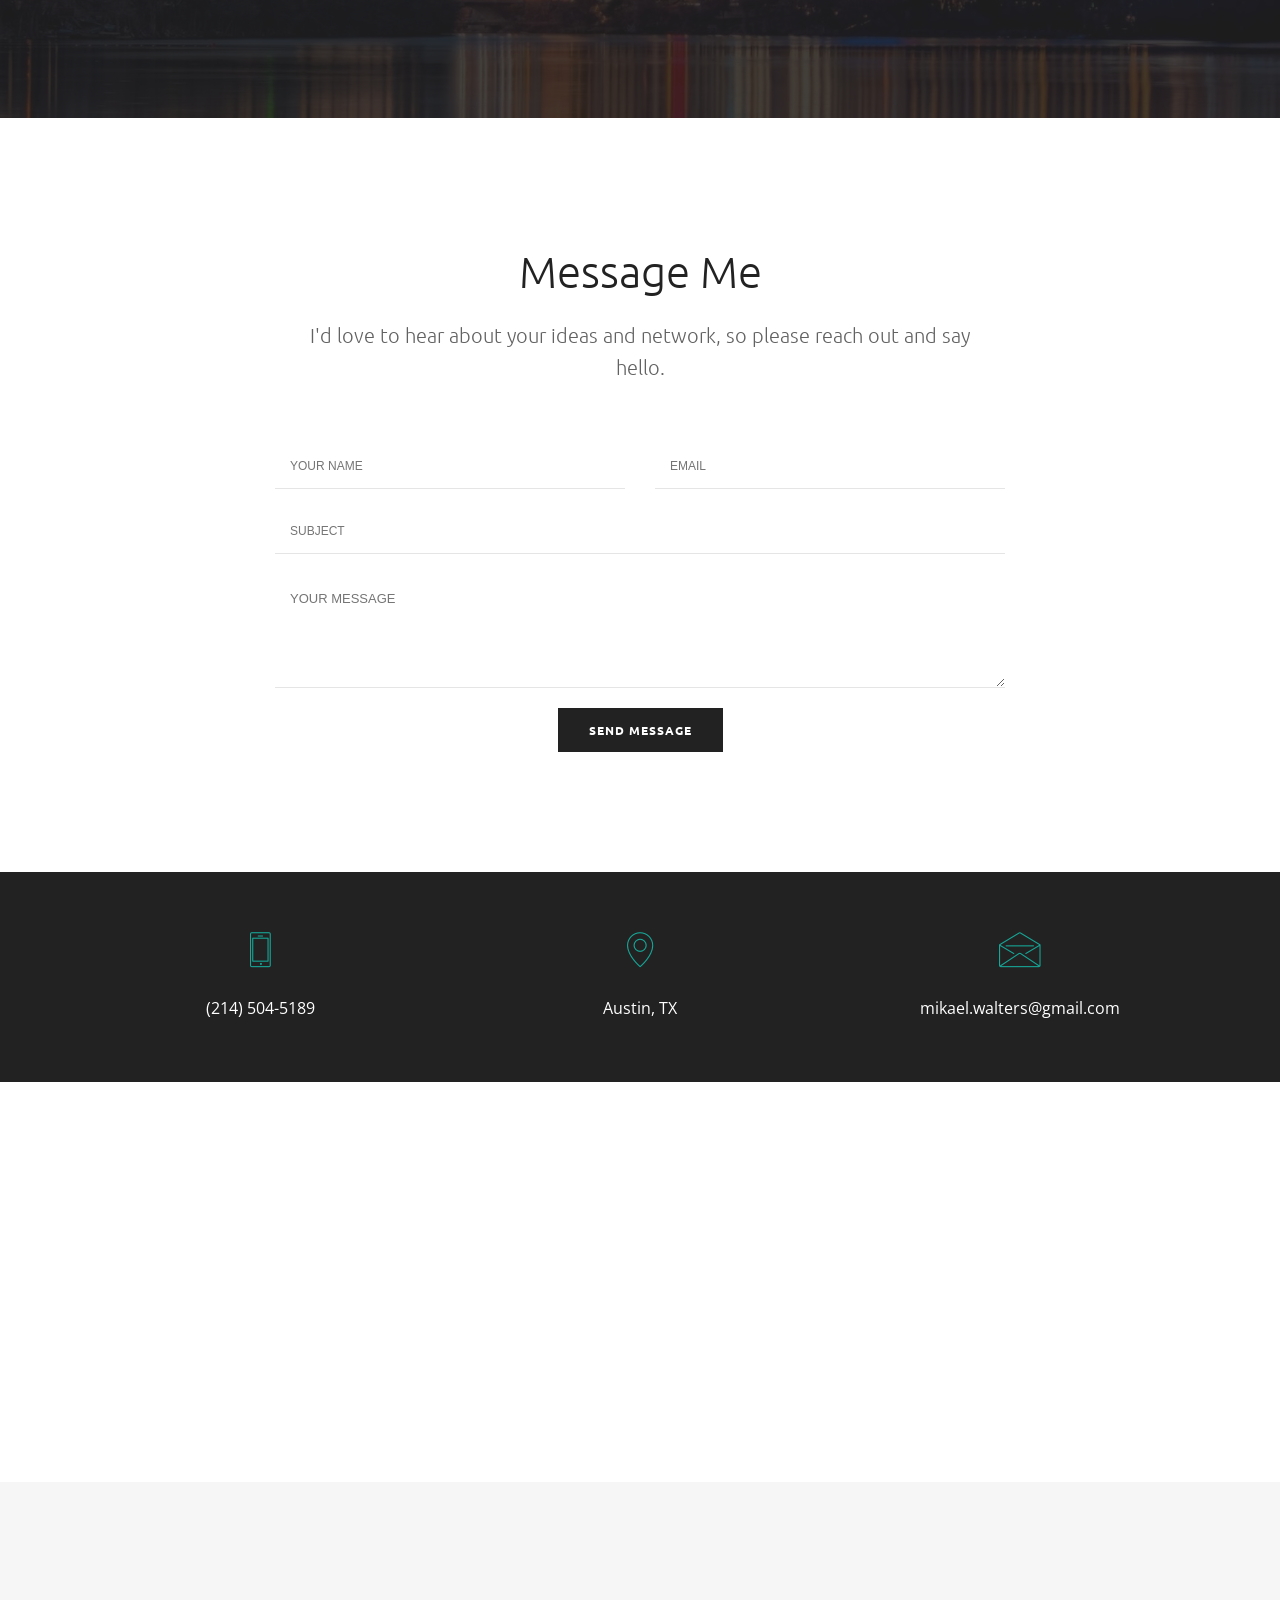
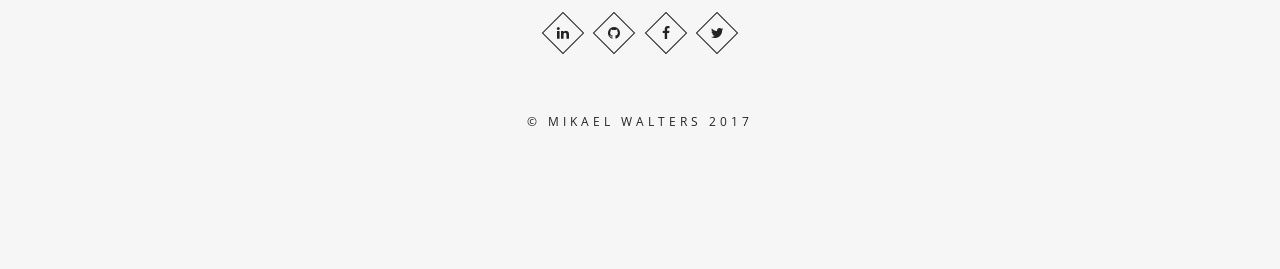
==== commit dacf176c: "placed resume in file structure and added projects" ====
--- a/HTML/index-canvas-pattern.html
+++ b/HTML/index-canvas-pattern.html
@@ -34,7 +34,7 @@
 
                 <!-- Logo -->
                 <div class="logo">
-                    <a href="index.html">
+                    <a href="https://www.google.com">
                         <img class="logo-light" src="img/logo-light.png" alt="Apollo" />
                         <img class="logo-dark" src="img/logo-dark.png" alt="Apollo" />
                     </a>
@@ -60,7 +60,7 @@
                             <a href="#portfolio">Portfolio</a>
                         </li>
                         <li>
-                            <a href="#">Resume</a>
+                            <a href="demo.html">Resume</a>
                         </li>
                         <li>
                             <a href="#contact-us">Contact</a>
@@ -88,8 +88,9 @@
             <div class="js-fullscreen-height dark-bg intro-caption-top container pos-section">
                 <div class="intro-content">
                     <div class="intro-content-inner">
-                        <h2 class="alt-title intro-sub-title">Hi, I'm</h2>
+                        <h3 class=" intro-sub-title">Hi, I'm</h3>
                         <h1 class="intro-title mb-50">Mikael Walters</h1>
+                        <h3 class=" intro-sub-title">I'm a web developer.</h3>
                         <a href="#portfolio" class="btn btn-white-outline btn-lg scroll-down">Start Exploring</a>
                     </div>
                 </div>
@@ -212,17 +213,17 @@
                 <div class="rows portfolio-grid gallery-popup">
 
                     <!-- Portfolio Item -->
-                    <div class="portfolio-item photography creative">
+                    <div class="portfolio-item photography front">
                         <div class="portfolio-box">
-                            <a class="porfolio-popup gallery-popup-link" href="img/portfolio/large/01.jpg" title="Portfolio Image 01">
+                            <a href="https://mwalt09.github.io/coffeeUp/" target="_blank" title="Portfolio Image 01">
                                 <div class="portfolio-image-wrap">
-                                    <img src="img/portfolio/thumb/01.jpg" alt="" />
+                                    <img src="img/portfolio/thumb/coffeeUp.png" alt="" />
                                 </div>
                                 <div class="portfolio-caption-mask">
                                     <div class="portfolio-caption-text">
                                         <div class="portfolio-caption-tb-cell">
-                                            <h5 class="alt-title">Simple Portfolio Title</h5>
-                                            <p>Landscape</p>
+                                            <h5 class="alt-title">coffeeup</h5>
+                                            <p>Click to view project</p>
                                         </div>
                                     </div>
                                 </div>
@@ -232,17 +233,17 @@
                     <!-- End Portfolio Item -->
 
                     <!-- Portfolio Item -->
-                    <div class="portfolio-item branding photography coffee">
+                    <div class="portfolio-item branding photography front">
                         <div class="portfolio-box">
-                            <a class="porfolio-popup gallery-popup-link" href="img/portfolio/large/02.jpg" title="Portfolio Image 02">
+                            <a href="https://mwalt09.github.io/TriviaGame/" target="_blank" title="Portfolio Image 02">
                                 <div class="portfolio-image-wrap">
-                                    <img src="img/portfolio/thumb/02.jpg" alt="" />
+                                    <img src="img/portfolio/thumb/simpsons.png" alt="" />
                                 </div>
                                 <div class="portfolio-caption-mask">
                                     <div class="portfolio-caption-text">
                                         <div class="portfolio-caption-tb-cell">
-                                            <h5 class="alt-title">Simple Portfolio Title</h5>
-                                            <p>People</p>
+                                            <h5 class="alt-title">Trivia: The Simpsons</h5>
+                                            <p>Click to view project</p>
                                         </div>
                                     </div>
                                 </div>
--- a/HTML/css/style.css
+++ b/HTML/css/style.css
@@ -2753,8 +2753,10 @@
     text-align: center;
 }
 
-.intro-sub-title {
+h3.intro-sub-title {
     letter-spacing: 1.5px;
+    font-size: 26px;
+    font-weight: 600;
 }
 
 .intro-title {
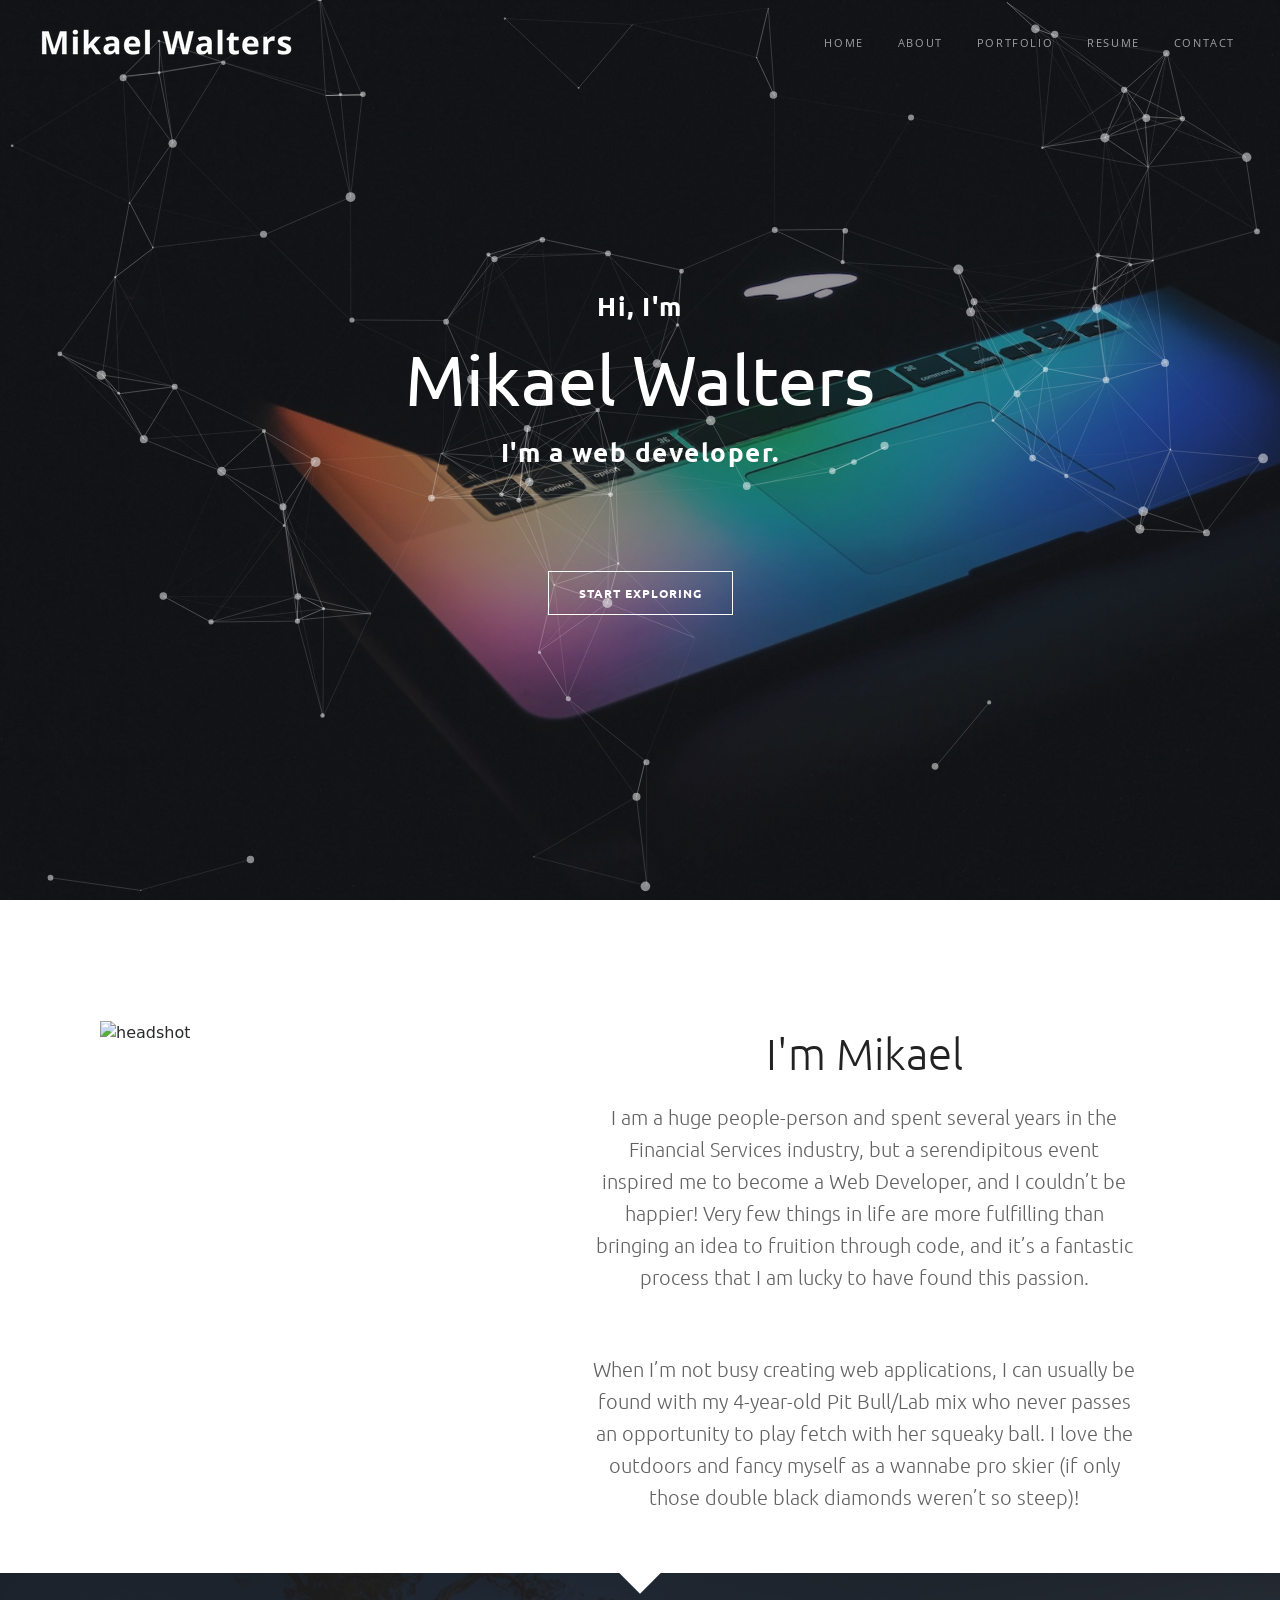
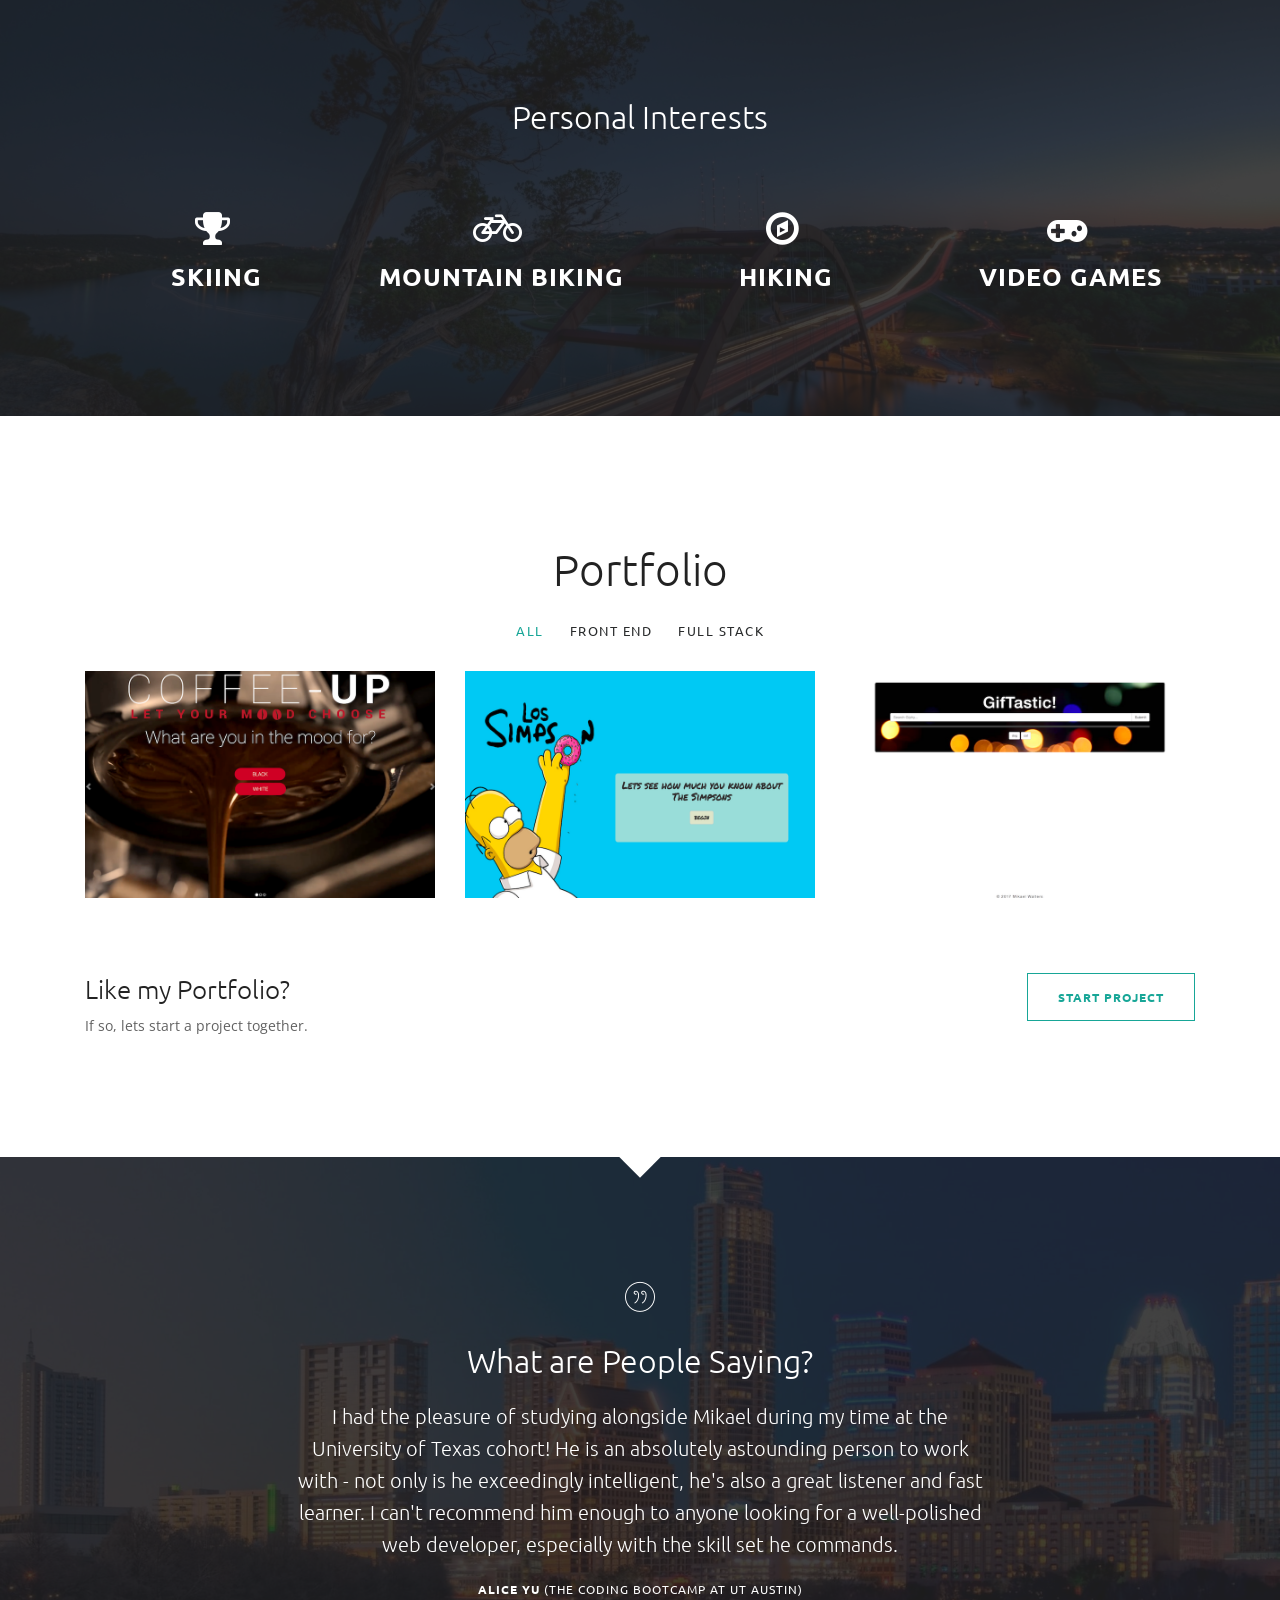
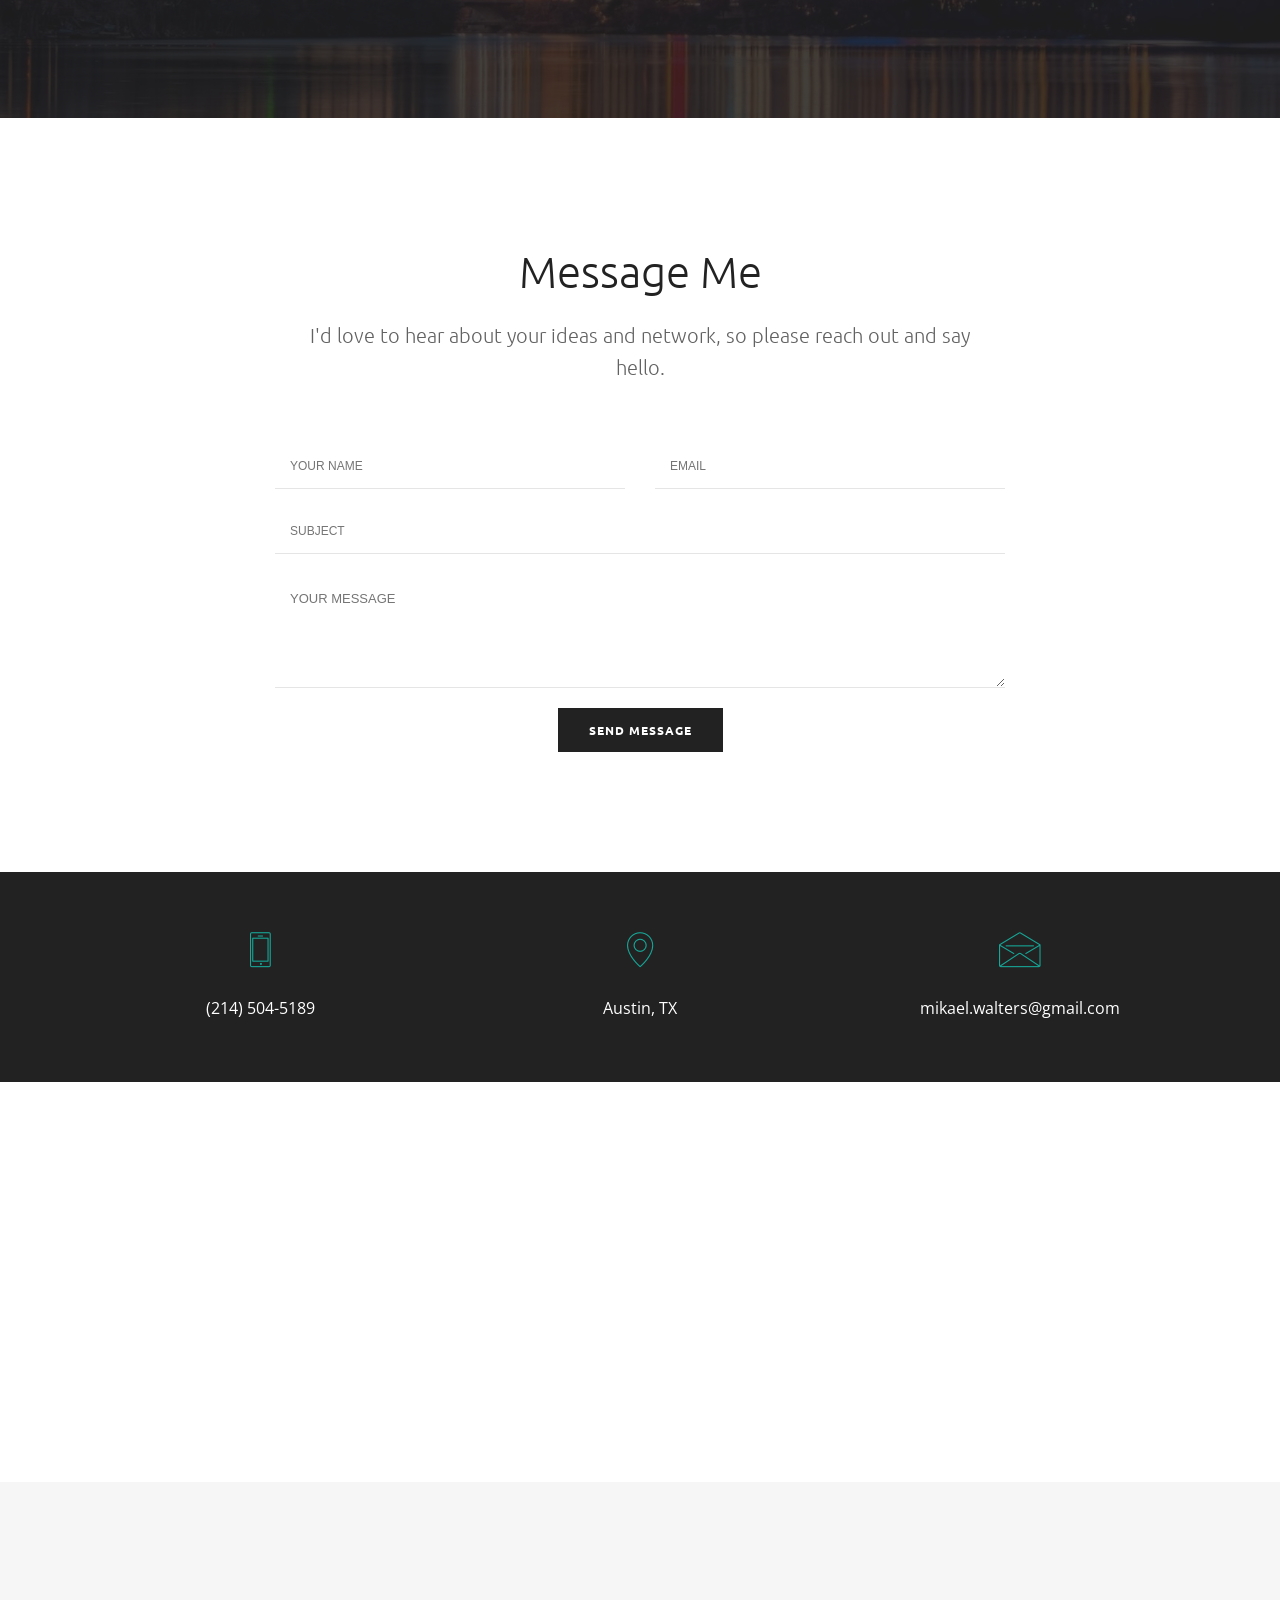
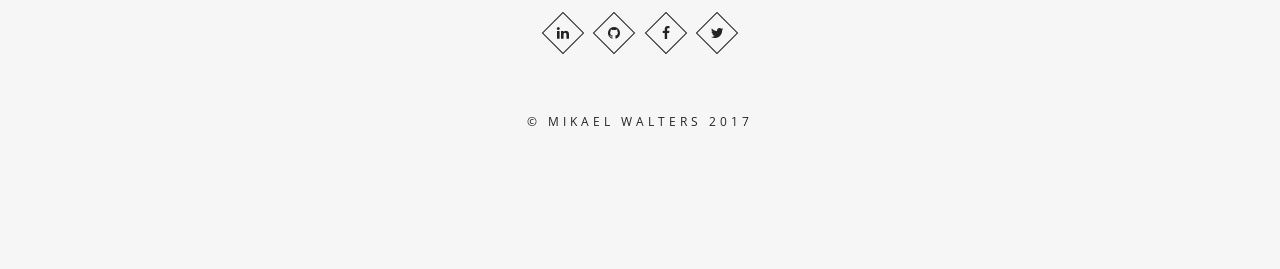
==== commit adf0d79d: "cleaned file structure and added resume" ====
--- a/HTML/index-canvas-pattern.html
+++ b/HTML/index-canvas-pattern.html
@@ -34,7 +34,7 @@
 
                 <!-- Logo -->
                 <div class="logo">
-                    <a href="https://www.google.com">
+                    <a href="">
                         <img class="logo-light" src="img/logo-light.png" alt="Apollo" />
                         <img class="logo-dark" src="img/logo-dark.png" alt="Apollo" />
                     </a>
@@ -60,7 +60,7 @@
                             <a href="#portfolio">Portfolio</a>
                         </li>
                         <li>
-                            <a href="demo.html">Resume</a>
+                            <a class="external" href="img/MikaelWaltersTechnicalResume.pdf" target="_blank">Resume</a>
                         </li>
                         <li>
                             <a href="#contact-us">Contact</a>
@@ -90,7 +90,7 @@
                     <div class="intro-content-inner">
                         <h3 class=" intro-sub-title">Hi, I'm</h3>
                         <h1 class="intro-title mb-50">Mikael Walters</h1>
-                        <h3 class=" intro-sub-title">I'm a web developer.</h3>
+                        <h3 class=" intro-sub-title bottom">I'm a web developer.</h3>
                         <a href="#portfolio" class="btn btn-white-outline btn-lg scroll-down">Start Exploring</a>
                     </div>
                 </div>
@@ -213,7 +213,7 @@
                 <div class="rows portfolio-grid gallery-popup">
 
                     <!-- Portfolio Item -->
-                    <div class="portfolio-item photography front">
+                    <div class="portfolio-item front">
                         <div class="portfolio-box">
                             <a href="https://mwalt09.github.io/coffeeUp/" target="_blank" title="Portfolio Image 01">
                                 <div class="portfolio-image-wrap">
@@ -233,7 +233,7 @@
                     <!-- End Portfolio Item -->
 
                     <!-- Portfolio Item -->
-                    <div class="portfolio-item branding photography front">
+                    <div class="portfolio-item front">
                         <div class="portfolio-box">
                             <a href="https://mwalt09.github.io/TriviaGame/" target="_blank" title="Portfolio Image 02">
                                 <div class="portfolio-image-wrap">
@@ -253,17 +253,17 @@
                     <!-- End Portfolio Item -->
 
                     <!-- Portfolio Item -->
-                    <div class="portfolio-item branding creative coffee">
+                    <div class="portfolio-item front">
                         <div class="portfolio-box">
-                            <a class="porfolio-popup gallery-popup-link" href="img/portfolio/large/03.jpg" title="Portfolio Image 03">
+                            <a href="https://mwalt09.github.io/GifTastic/" target="_target" title="Portfolio Image 03">
                                 <div class="portfolio-image-wrap">
-                                    <img src="img/portfolio/thumb/03.jpg" alt="" />
+                                    <img src="img/portfolio/thumb/giftastic.png" alt="" />
                                 </div>
                                 <div class="portfolio-caption-mask">
                                     <div class="portfolio-caption-text">
                                         <div class="portfolio-caption-tb-cell">
-                                            <h5 class="alt-title">Simple Portfolio Title</h5>
-                                            <p>Cloud Hill</p>
+                                            <h5 class="alt-title">GifTastic</h5>
+                                            <p>Click to view project</p>
                                         </div>
                                     </div>
                                 </div>
--- a/HTML/css/style.css
+++ b/HTML/css/style.css
@@ -1512,9 +1512,7 @@
     margin-top: 50px;
 }
 
-.mb-50 {
-    margin-bottom: 50px !important;
-}
+
 /*--*/
 .m-45 {
     margin: 45px;
@@ -2759,10 +2757,17 @@
     font-weight: 600;
 }
 
+h3.intro-sub-title.bottom {
+    letter-spacing: 1.5px;
+    font-size: 26px;
+    font-weight: 600;
+    margin-bottom: 100px;
+}
+
 .intro-title {
     font-size: 70px;
-    margin-top: 40px;
-    margin-bottom: 40px;
+    /* margin-top: 40px; */
+    /* margin-bottom: 40px; */
     font-weight: 400;
     line-height: 1.1;
     /*letter-spacing: -2px;*/
